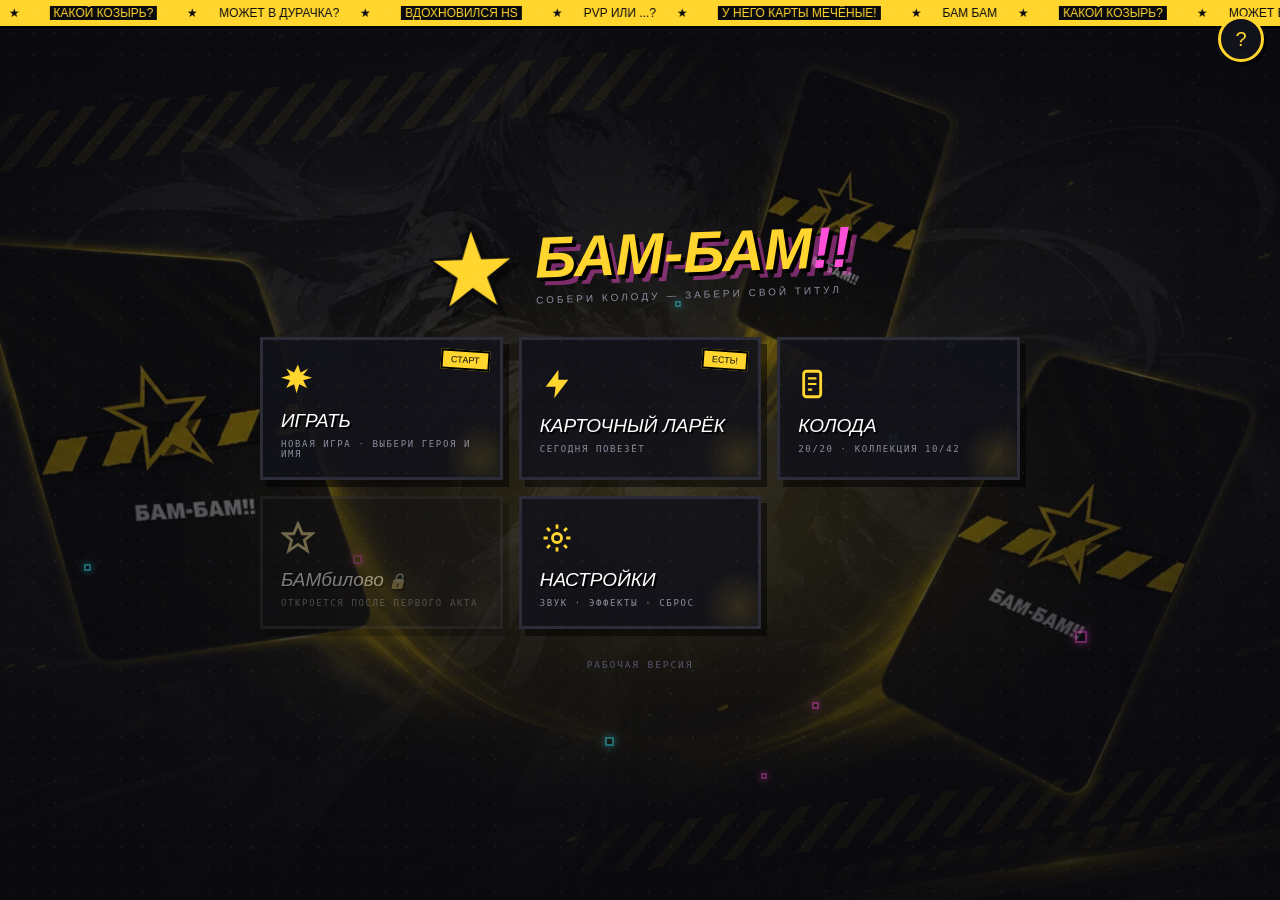
==== index.html @ 07dfda3d "Экран колоды на телефоне: боковая панель свёрнута в нижнюю полосу Замерено на 375px ДО правки (откат" ====
<!DOCTYPE html>
<html lang="ru">
<head>
<meta charset="utf-8"/>
<meta name="viewport" content="width=device-width,initial-scale=1,user-scalable=no,viewport-fit=cover"/>
<meta name="color-scheme" content="dark"/>
<title>БАМ-БАМ: КАСКАД — карточные бои</title>
<!-- Telegram Mini App SDK. Единственная внешняя зависимость и она
     необязательная: если скрипт не загрузился (обычный браузер, offline,
     открытие файла напрямую), игра работает как обычная веб-страница —
     вся интеграция идёт через PF, который в этом случае no-op.
     async обязателен: синхронный тег держит парсер, и на сети, где
     telegram.org недоступен, игрок смотрит в белый экран до таймаута.
     Цена — SDK может приехать позже старта игры, поэтому PF разрешает
     объект Telegram лениво, а onload добирает телеграмную инициализацию. -->
<script async id="tgsdk" src="https://telegram.org/js/telegram-web-app.js"
        onload="window.__tgReady&&window.__tgReady()"></script>
<!-- МЕТКА СБОРКИ ?v=N на КАЖДОМ своём файле. Поднимать при каждой заливке.

     Зачем. GitHub Pages отдаёт файлы с Cache-Control: max-age=600, а сборки у
     нас нет — имена файлов постоянные. Значит вернувшийся в эти десять минут
     игрок получает НОВЫЙ index.html и СТАРЫЕ скрипты из кеша, и это не
     «немного устаревший вид», а поломка: на заливке карты города старый
     08-collection.js и новый 13-map.js оба объявляли const ACT_STORY, и весь
     модуль карты падал с SyntaxError, не начав выполняться. Экран рейдов у
     такого игрока просто не открывался бы.
     В webview Telegram кеш ещё упрямее, чем в браузере, — там это тем более
     обязательно.

     Стили разрезаны по темам. ПОРЯДОК ССЫЛОК ЗНАЧИМ: правила одной силы
     разрешаются по нему. Адаптив идёт последним, чтобы выигрывать всегда. -->
<link rel="stylesheet" href="css/01-base.css?v=81">
  <link rel="stylesheet" href="css/02-menu.css?v=81">
  <link rel="stylesheet" href="css/03-gacha.css?v=81">
  <link rel="stylesheet" href="css/04-cards.css?v=81">
  <link rel="stylesheet" href="css/05-deck.css?v=81">
  <link rel="stylesheet" href="css/06-battle.css?v=81">
  <link rel="stylesheet" href="css/07-story.css?v=81">
  <link rel="stylesheet" href="css/08-overlays.css?v=81">
  <link rel="stylesheet" href="css/09-chat.css?v=81">
  <link rel="stylesheet" href="css/10-settings.css?v=81">
  <link rel="stylesheet" href="css/11-map.css?v=81">
  <link rel="stylesheet" href="css/12-responsive.css?v=81">
</head>
<body>


<canvas id="fx"></canvas>
<div id="toasts"></div>
<button class="infoF" data-info="battle" aria-label="Справка">?</button>

<!-- ===== МЕНЮ ===== -->
<div id="boot">
  <span class="bootStar"><svg viewBox="0 0 100 100"><path d="M50 5 L61 38 L95 38 L67 59 L78 92 L50 71 L22 92 L33 59 L5 38 L39 38 Z"/></svg></span>
  <div class="bootT">БАМ-БАМ<span style="color:var(--mag)">!!</span></div>
  <div class="bootBar"><i></i></div>
  <div class="bootS">каскад · загрузка</div>
</div>

<div class="screen" id="scr-story">
  <div class="vnWrap">
    <div class="vnArt"><img id="vnImg" src="" alt="" draggable="false"><div class="vnStub" id="vnStub" hidden></div><div class="vnOver" id="vnOver" hidden></div><div class="vnBoard" id="vnBoard" hidden></div></div>
    <div class="vnBox">
      <div class="vnLines" id="vnLines"></div>
      <div class="vnFoot">
        <button class="vnSkip" id="vnSkip">пропустить сцену</button>
        <span class="vnProg" id="vnProg"></span>
        <span class="vnNext">далее ▸</span>
      </div>
    </div>
  </div>
</div>

<div class="screen" id="scr-hero">
  <div class="menuBg"><div class="mbArt"></div><div class="mbScrim"></div></div>
  <div class="hWrap">
    <div class="hTitle">КТО ТЫ?</div>
    <div class="hStory">
      Город играет в карты. Тут не платят деньгами — тут платят <b>искрами</b>, а
      искры выбивают победами. Ты приехал с колодой из двадцати штук и без плана.
      <b>Плана всё ещё нет</b>, но колода при тебе.
    </div>
    <div class="hPick" id="hPick"></div>
    <div class="hRow">
      <input class="hInput" id="hName" maxlength="14" placeholder="как тебя звать?"
             autocomplete="off" spellcheck="false">
      <button class="btn pri hGo" id="hGo" disabled>НА ТУРНИР ►</button>
    </div>
    <div class="hRow" style="justify-content:center">
      <div class="hHint" id="hHint">выбери героя и впиши имя</div>
      <button class="btn" data-go="menu" style="font-size:10px;padding:7px 12px">◄ ПОЗЖЕ</button>
    </div>
  </div>
</div>

<div class="screen on" id="scr-menu">
  <div class="menuBg">
    <div class="mbArt"></div>
    <div class="mbGlow"></div>
    <div class="mbScrim"></div>
    <div class="mbWord">БАМ!!</div>
    <div class="mbStripes"><i></i><i></i></div>
    <div class="mbSilO l" id="mbSilL"><div class="mbSil"></div></div>
    <div class="mbSilO r" id="mbSilR"><div class="mbSil"></div></div>
    <div id="mbCry"></div>
    <div id="mHero"></div>
  </div>
  <div class="mWrap">
    <div class="mLogo">
      <span class="mStar"><svg viewBox="0 0 100 100"><path d="M50 5 L61 38 L95 38 L67 59 L78 92 L50 71 L22 92 L33 59 L5 38 L39 38 Z" fill="#ffd52e" stroke="#0a0a0e" stroke-width="5" paint-order="stroke"/></svg></span>
      <div>
        <div class="mTitle">БАМ-БАМ<em>!!</em></div>
        <div class="mSub">собери колоду — забери свой титул</div>
      </div>
    </div>
    <div class="mGrid" id="mTiles"></div>
    <div class="mFoot">рабочая версия</div>
  </div>
  <div class="hz rev"></div>
</div>

<!-- ===== ГАЧА ===== -->
<div class="screen" id="scr-gacha">
  <div class="topbar">
    <button class="btn tbBack" data-go="menu">◄ МЕНЮ</button>
    <div><div class="tbTitle">КАРТОЧНЫЙ ЛАРЁК</div><div class="tbSub" id="tbPack">пак: 5 карт</div></div>
    <div class="tbSpace"></div>
    <button class="btn iconbtn" data-info="gacha" aria-label="Справка">?</button>
    <div class="chipTok"><svg width="15" height="15" viewBox="0 0 24 24"><path d="M13 2 L4 14 H11 L10 22 L20 9 H13 Z" fill="currentColor"/></svg>
      <span><small>искры</small><b id="gTok">0</b></span></div>
  </div>
  <div class="gBody" id="gBody"></div>
</div>

<!-- ===== КОЛОДА ===== -->
<div class="screen" id="scr-deck">
  <div class="topbar">
    <button class="btn tbBack" data-go="menu">◄ МЕНЮ</button>
    <div><div class="tbTitle">КОЛОДА</div><div class="tbSub" id="dSub">ровно 20 карт для боя</div></div>
    <div class="tbSpace"></div>
    <button class="btn iconbtn" data-info="deck" aria-label="Справка">?</button>
  </div>
  <div class="dBody">
    <div class="dColl">
      <div class="dFilters" id="dFilters"></div>
      <div class="dDust" id="dDust"></div>
      <div class="dGrid" id="dGrid"></div>
    </div>
    <div class="dSide">
      <div class="dSideH">ТВОЙ НАБОР</div>
      <div class="dSideS" id="dSideS">0 / 20</div>
      <div class="dDeck" id="dDeck"></div>
      <div class="dSideB">
        <!-- Кнопка нужна ТОЛЬКО на телефоне: там боковая панель свёрнута в
             нижнюю полосу, и список набранного открывается по ней. На широком
             экране список и так виден, поэтому кнопка спрятана стилем. -->
        <button class="btn dСписок" id="dСписок" aria-expanded="false">НАБОР ▲</button>
        <div class="dCount" id="dCount">0 / 20</div>
        <button class="btn pri" id="dAuto">АВТО-НАБОР</button>
        <button class="btn" id="dToBattle">В БОЙ ►</button>
      </div>
    </div>
  </div>
</div>

<!-- ===== ФИНАЛ ДОСТУПНОГО СОДЕРЖИМОГО =====
     Наполнение — renderEnd() в js/13-map.js: там же живёт ФИНАЛ и подсчёт
     пройденного, и разносить один вопрос по двум файлам незачем. -->
<div class="screen" id="scr-end">
  <div class="endWrap">
    <div class="endBox">
      <div class="endOver" id="endOver"></div>
      <div class="endT">ПРОДОЛЖЕНИЕ<br>СЛЕДУЕТ<span class="endDots">...</span></div>
      <div class="endS">Туман над остальным городом не декорация — но туда тебе ещё рано.</div>
      <div class="endActs" id="endActs"></div>
      <button class="btn pri endGo" data-go="menu">◄ В МЕНЮ</button>
    </div>
  </div>
</div>

<!-- ===== КАРТА ГОРОДА (рейды) =====
     Акт — это район города, а не строка списка. Слои идут снизу вверх: город,
     дороги, районы, трасса открытия, туман, задник, табло. Порядок задан
     z-index в css/11-map.css, а не порядком тегов, — кроме тумана, который
     обязан лежать ПОВЕРХ дорог, чтобы дорога в нём растворялась.
     Всё наполнение рисует js/13-map.js. -->
<div class="screen" id="scr-stages">
  <div class="topbar">
    <button class="btn tbBack" data-go="menu">◄ МЕНЮ</button>
    <!-- Без подзаголовка. Счётчик «акт 1 из 6 · зачищено 5/10» стоял тут и
         обещал шесть актов, которых в выпуске нет, а сколько зачищено — и так
         написано в табло района, у которого спросили. -->
    <div><div class="tbTitle">КАРТА</div></div>
    <div class="tbSpace"></div>
    <button class="btn iconbtn" data-info="raid" aria-label="Справка">?</button>
  </div>
  <div class="stBody mapScene" id="mapScene">
    <!-- Прокручивается ТОЛЬКО город (на телефоне карта выше экрана). Табло и
         задник — сёстры прокрутки, а не её содержимое: внутри неё они уезжали
         вместе с городом, и на прокрученной вниз карте табло вылезало выше
         видимой области. -->
    <div class="mapScroll" id="mapScroll">
      <div class="mapCity" id="mapCity">
        <div class="mapGrid a"></div>
        <div class="mapGrid b"></div>
        <div class="mapBlocks"></div>
        <div class="mapVign"></div>
        <svg class="mapRoads" id="mapRoads"></svg>
        <svg class="mapTrace" id="mapTrace"></svg>
        <svg class="mapFog" id="mapFog"></svg>
        <svg class="mapFog" id="mapFog2"></svg>
      </div>
    </div>
    <div class="mapBack" id="mapBack"></div>
    <div class="mapPanel" id="mapPanel">
      <div class="mpHead">
        <div class="mpAct" id="mpAct">АКТ 1</div>
        <div class="mpTitle" id="mpTitle">—</div>
        <div class="mpCount" id="mpCount"></div>
        <button class="mpClose" id="mpClose" aria-label="Закрыть">✕</button>
        <div id="mpStoryBox"></div>
      </div>
      <!-- Подсказка стоит МЕЖДУ шапкой и списком, отдельной строкой панели, а
           не внутри шапки. Причина в том, что кнопки повтора катсцен живут в
           своей прокрутке (#mpStoryBox, max-height:30vh): к пятой сцене список
           перестаёт помещаться и сминается. Подсказка внутри него уезжала бы
           под сгиб вместе со сценами — то есть исчезала бы ровно у того, кто
           дальше всех прошёл. Отдельной строкой она видна всегда и ничего не
           закрывает: сцены выше, бои ниже. -->
      <div id="mpNudge"></div>
      <div class="mpList" id="mpList"></div>
    </div>
  </div>
</div>

<!-- ===== БОЙ ===== -->
<div class="screen" id="scr-battle">
  <div class="bWrap" id="bWrap">
    <div class="bTop" id="bTop" title="Перетащи юнита сюда — удар в героя">
      <div class="hero">
        <div class="heroIc" id="eIc"></div>
        <div class="eStats">
          <div class="heroName" id="eName">—</div>
          <div class="statHp"><svg width="18" height="18" viewBox="0 0 24 24"><path d="M12 21 C7 16.5 3 13 3 8.8 C3 6 5.2 4 7.7 4 C9.4 4 11 5 12 6.6 C13 5 14.6 4 16.3 4 C18.8 4 21 6 21 8.8 C21 13 17 16.5 12 21 Z" fill="currentColor"/></svg><span id="eHp">30</span><small>ЗДОРОВЬЕ</small></div>
          <div class="statMana" id="eManaBox"><svg width="12" height="12" viewBox="0 0 24 24"><path d="M13 2 L4 14 H11 L10 22 L20 9 H13 Z" fill="currentColor"/></svg><b id="eManaT">0/0</b><small>МАНА</small></div>
          <div class="manaRow" id="eMana"></div>
          <div class="elCh" id="eChain" hidden></div>
        </div>
      </div>
      <div class="piles">
        <div class="pile"><b id="eBoardN">0/5</b>юниты</div>
        <div class="pile"><b id="eDeckN">0</b>колода</div>
        <div class="pile"><b id="eHandN">0</b>рука</div>
      </div>
    </div>
    <div class="bHint" id="bHint"></div>
    <div class="bField" id="bField">
      <div class="bBg" id="bBg"></div>
      <div class="bStripes"><i></i><i></i></div>
      <div class="bSilO p"><div class="bSil" id="silP"></div></div>
      <div class="bSilO e" id="silEO"><div class="bSil" id="silE"></div></div>
      <div class="speedFlash" id="spFlash"></div>
      <div id="bCry"></div>
      <div class="eHand" id="eHand" aria-hidden="true"></div>
      <div class="bRow" id="rowE"></div>
      <div class="bMid"></div>
      <div class="bRow" id="rowP"></div>
      <div class="bFeed" id="bFeed"></div>
    </div>
    <div class="bBottom">
      <div class="hero">
        <div class="heroIc me"><svg viewBox="0 0 24 24"><path d="M12 2 L20 6 V12 C20 17 16.5 20.6 12 22 C7.5 20.6 4 17 4 12 V6 Z" fill="currentColor"/></svg></div>
        <div class="pStats" id="pStats">
          <div class="heroName" id="pName">ТЫ</div>
          <div class="statHp"><svg width="18" height="18" viewBox="0 0 24 24"><path d="M12 21 C7 16.5 3 13 3 8.8 C3 6 5.2 4 7.7 4 C9.4 4 11 5 12 6.6 C13 5 14.6 4 16.3 4 C18.8 4 21 6 21 8.8 C21 13 17 16.5 12 21 Z" fill="currentColor"/></svg><span id="pHp">30</span><small>ЗДОРОВЬЕ</small></div>
          <div class="statMana" id="pManaBox"><svg width="12" height="12" viewBox="0 0 24 24"><path d="M13 2 L4 14 H11 L10 22 L20 9 H13 Z" fill="currentColor"/></svg><b id="pManaT">0/0</b><small>МАНА</small></div>
          <div class="manaRow" id="pMana"></div>
          <div class="pBoardC" id="pBoardN">ПОЛЕ <b>0/5</b></div>
          <div class="elCh" id="pChain" hidden></div>
        </div>
        <div class="pBtns">
          <button class="btn iconbtn" data-info="battle" aria-label="Правила боя">?</button>
          <button class="btn iconbtn" id="bLogBtn" aria-label="Журнал боя" title="Журнал боя"><svg width="15" height="13" viewBox="0 0 16 14" aria-hidden="true"><path d="M1 2h14M1 7h14M1 12h9" stroke="currentColor" stroke-width="2.2" stroke-linecap="round" fill="none"/></svg></button>
          <button class="btn iconbtn bGiveUp" id="bGiveUp" aria-label="Сдаться и выйти из боя" title="Сдаться">⚑</button>
        </div>
      </div>
      <div class="bHand" id="bHand"></div>
      <button class="btn pri big bEnd" id="bEnd">КОНЕЦ<br>ХОДА</button>
    </div>
  </div>
</div>

<!-- ===== НАСТРОЙКИ ===== -->
<div class="chWrap" id="chWrap" hidden>
  <img class="chHero l" id="chHeroL" alt="">
  <img class="chHero r" id="chHeroR" alt="">
  <div class="chFrame" id="chFrame">
    <div class="chHead">
      <button class="chBack" id="chBack" aria-label="Закрыть">←</button>
      <span class="chAva"><svg viewBox="0 0 100 100"><path d="M50 8 L60 37 L91 38 L66 57 L75 88 L50 69 L25 88 L34 57 L9 38 L40 37 Z"/></svg></span>
      <div class="chWho"><div class="chT">БАМ-ЧАТ</div><div class="chS" id="chWho"></div></div>
      <button class="chDots" aria-hidden="true">⋮</button>
    </div>
    <div class="chBody" id="chBody"></div>
    <div class="chBar">
      <span class="chClip" aria-hidden="true">📎</span>
      <div class="chField" id="chField"></div>
      <button class="chSend" id="chSend" aria-label="Отправить">➤</button>
    </div>
  </div>
</div>

<div class="screen" id="scr-settings">
  <div class="topbar">
    <button class="btn tbBack" data-go="menu">◄ МЕНЮ</button>
    <div><div class="tbTitle">НАСТРОЙКИ</div><div class="tbSub">звук · эффекты · сброс</div></div>
    <div class="tbSpace"></div>
    <button class="btn iconbtn" data-info="odds" aria-label="Справка">?</button>
  </div>
  <div class="setBody"><div class="setWrap" id="setWrap"></div></div>
</div>

<!-- Скрипт разрезан по темам. ПОРЯДОК ЗНАЧИМ: обычные скрипты выполняются
     подряд и вместе дают ровно тот порядок, что был в одном файле.
     Запуск идёт последним. -->
<script src="js/01-core.js?v=81"></script>
<script src="js/02-data.js?v=81"></script>
<script src="js/03-fx.js?v=81"></script>
<script src="js/04-state.js?v=81"></script>
<script src="js/05-story.js?v=81"></script>
<script src="js/06-menu.js?v=81"></script>
<script src="js/07-cards.js?v=81"></script>
<script src="js/08-collection.js?v=81"></script>
<script src="js/09-chat.js?v=81"></script>
<script src="js/10-rules.js?v=81"></script>
<script src="js/11-battle.js?v=81"></script>
<script src="js/12-training.js?v=81"></script>
<script src="js/13-map.js?v=81"></script>
<script src="js/14-ui.js?v=81"></script>
<script src="js/15-boot.js?v=81"></script>
</body>
</html>
---- css/01-base.css ----
/* ПОРЯДОК СЛОЁВ — единственное место, где он задан.
   Раньше его задавал порядок <link>, то есть он не был записан нигде и
   держался на том, что файлы случайно стоят правильно. Теперь: правило из
   слоя правее ВСЕГДА выигрывает у правила из слоя левее, независимо от
   специфичности. Отсюда два следствия, ради которых это и делается:
     - адаптив (resp) выигрывает всегда, даже у самого длинного селектора;
     - чтобы перебить чужое правило, больше не нужно наращивать селектор.
   Новый файл - дописать сюда, осознанно выбрав место. */
@layer base, menu, gacha, cards, deck, battle, story, overlays, chat, settings, map, responsive;



/* 01-base.css — переменные, сброс, типографика, кнопки, полосы — общее для всех экранов

   Часть общих стилей, разрезанных из одного блока. ПОРЯДОК ПОДКЛЮЧЕНИЯ В
   index.html ЗНАЧИМ: правила одной силы разрешаются по нему, и файлы стоят
   там в том же порядке, в каком лежали строки исходника. Не меняй порядок
   ссылок, не убедившись снимком (tools/_snap.js).

   Правило для новых стилей: клади их РЯДОМ с тем, что они красят, в этот же
   файл. Именно нарушение этого дало вылезшее за панель поле промокода —
   правило лежало за 400 строк от .setRow и проигрывало ему по порядку. */

@layer base {
/* Стили игры. Вынесены из index.html одним куском, БЕЗ единой
   перестановки правил — порядок каскада сохранён дословно.
   Дальше этот файл разбирается по темам, см. css/. */
/* Пути в url() считаются ОТ ЭТОГО ФАЙЛА, а не от страницы: после
   выноса стилей из index.html они стали ../art/. Это первое, что
   ломается при переносе CSS в отдельный файл, и ломается молча. */
:root{
  --bg:#0a0a0f; --panel:#101017; --ink:#f2f2f6; --dim:#8d8da0; --line:#262633;
  --yel:#ffd52e; --mag:#ff4fd8; --cyn:#35f0ff; --red:#ff3355; --grn:#3dff8a;
  --disp:'Arial Black',Impact,'Segoe UI',sans-serif;
  --mono:ui-monospace,'Cascadia Mono',Consolas,Menlo,monospace;
  /* Реальная высота вьюпорта. В webview Telegram 100vh врёт (шапка/клавиатура),
     поэтому PF.syncHeight() держит здесь фактическое значение. Фолбэк на 100vh
     нужен на случай, если JS ещё не выполнился. */
  --app-h:100vh;
}
*{margin:0;padding:0;box-sizing:border-box;-webkit-tap-highlight-color:transparent}
html,body{height:var(--app-h)}
body{background:var(--bg);color:var(--ink);font-family:'Segoe UI',Helvetica,Arial,sans-serif;
  overflow:hidden;user-select:none;-webkit-user-select:none;
  background-image:radial-gradient(ellipse 90% 50% at 50% -10%,rgba(255,213,46,.07),transparent 70%)}
body::before{content:'';position:fixed;inset:0;pointer-events:none;z-index:95;
  background-image:radial-gradient(rgba(255,255,255,.045) 1px,transparent 1.5px);background-size:22px 22px}
::selection{background:var(--yel);color:#000}
#fx{position:fixed;inset:0;z-index:80;pointer-events:none}

/* ====== общие ====== */
.screen{position:fixed;inset:0;display:none;flex-direction:column;z-index:2}
.screen.on{display:flex;animation:scrIn .3s cubic-bezier(.2,1,.3,1)}
@keyframes scrIn{from{opacity:0;transform:scale(1.015)}}
.btn{font-family:var(--disp);font-size:12px;letter-spacing:.04em;text-transform:uppercase;
  background:#14141c;border:2px solid #2c2c38;color:#eee;padding:11px 16px;cursor:pointer;
  box-shadow:4px 4px 0 rgba(0,0,0,.6);transition:.12s;display:inline-flex;align-items:center;gap:9px}
/* Кнопка-значок: только символ внутри, поэтому его надо центрировать явно.
   .btn — inline-flex с align-items:center, но БЕЗ justify-content, то есть
   содержимое прижато к левому краю; при padding:0 и заданной ширине значок
   уезжал в левый край квадрата. letter-spacing тоже обнуляем: он добавляет
   пустоту ПОСЛЕ символа, и даже отцентрованный тот смещался бы влево на
   половину этого зазора. line-height:1 убирает перекос по вертикали. */
.iconbtn{justify-content:center;text-align:center;letter-spacing:0;gap:0;line-height:1}
/* ТОЧКА «ЕСТЬ НЕПРОЧИТАННОЕ» на кнопке справки. Висит сразу на всех шести
   кнопках «?» — они на разных экранах, и игрок не должен искать, где именно
   смотреть.
   `position` ставим только тем кнопкам, у которых его нет: у .infoF в меню он
   уже fixed, и перебить его на relative значило бы уронить кнопку из угла
   экрана в поток. Оба варианта — и fixed, и relative — одинаково годятся как
   опора для точки. */
[data-info].новое:not(.infoF){position:relative}
[data-info].новое::after{content:'';position:absolute;top:-4px;right:-4px;
  width:11px;height:11px;border-radius:50%;background:var(--mag);
  border:2px solid #0a0a0f;box-shadow:0 0 9px var(--mag);
  animation:новоеПульс 1.6s ease-in-out infinite}
@keyframes новоеПульс{50%{transform:scale(1.3)}}
@media (prefers-reduced-motion:reduce){[data-info].новое::after{animation:none}}
.btn:hover{border-color:var(--yel);color:var(--yel);transform:translate(-2px,-2px);box-shadow:6px 6px 0 rgba(0,0,0,.6)}
.btn:active{transform:translate(2px,2px);box-shadow:0 0 0}
.btn:disabled{opacity:.35;cursor:not-allowed;transform:none}
.btn.pri{background:var(--yel);border-color:var(--yel);color:#0a0a0e;
  box-shadow:4px 4px 0 rgba(255,213,46,.22),0 10px 26px rgba(255,213,46,.14)}
.btn.pri:hover{background:#ffe063;color:#0a0a0e}
.btn.danger{border-color:var(--red);color:var(--red)}
.btn.big{font-size:15px;padding:15px 22px}
.hz{height:9px;background:repeating-linear-gradient(-45deg,var(--yel) 0 12px,#0a0a0e 12px 24px);
  animation:hzCrawl 1.4s linear infinite;opacity:.85;flex:none;
  /* Позиционирование только ради слоя: .menuBg — absolute, и без этого он
     накрывает ленты, потому что позиционированное рисуется поверх обычного
     потока. С появлением непрозрачной фоновой картинки ленты просто пропали. */
  position:relative;z-index:2}
.hz.rev{animation-direction:reverse}
@keyframes hzCrawl{to{background-position:33.94px 0}}
/* Жёлтая бегущая лента. Лежит в body, а экраны — position:fixed;inset:0;z-index:2,
   поэтому раньше она просто просвечивала сквозь прозрачный экран меню. С
   непрозрачной фоновой картинкой просвечивать стало нечему, и лента пропала —
   поэтому теперь она явно над экранами.
   Только в меню: на остальных экранах фиксированная полоса сверху накрыла бы
   topbar с кнопкой «МЕНЮ». */
.ticker{position:fixed;top:0;left:0;right:0;z-index:3;display:none;
  padding-top:env(safe-area-inset-top,0px);
  background:var(--yel);color:#0a0a0e;overflow:hidden;border-bottom:3px solid #000;flex:none}
.menuOn .ticker{display:block}
.tkIn{display:flex;align-items:center;width:max-content;padding:6px 0;font-family:var(--disp);font-size:12px;white-space:nowrap;will-change:transform}
.tkIn>span{padding:0 4px}
.tkHi{background:#0a0a0e;color:var(--yel);padding:2px 12px;margin:0 13px}
.tkSep{margin:0 13px}
.bang{position:fixed;left:50%;top:42%;z-index:90;pointer-events:none;
  font-family:var(--disp);font-style:italic;font-size:clamp(40px,8vw,84px);color:var(--yel);
  text-shadow:4px 4px 0 #000,8px 8px 0 rgba(255,79,216,.5);
  animation:bangA .9s cubic-bezier(.2,1.4,.3,1) forwards}
@keyframes bangA{0%{transform:translate(-50%,-50%) rotate(-14deg) scale(.2);opacity:0}
  25%{opacity:1}75%{transform:translate(-50%,-50%) rotate(-5deg) scale(1.03);opacity:1}
  100%{transform:translate(-50%,-50%) rotate(-5deg) scale(1.14);opacity:0}}
/* Плашки-сообщения СВЕРХУ, а не снизу. Внизу они накрывали кнопки: на экране
   вскрытия пака «ЕЩЁ ПАК» и «ЗАБРАТЬ» стоят у нижнего края, и сообщение
   «этих карт много — распыли» ложилось прямо на них. На телефоне это не
   «немного мешает», а нечем нажать.
   Сверху свободно на всех экранах: бегущая строка живёт только в меню, а
   плашка выше неё по слою. Отступ считается от безопасной зоны — под вырезом
   айфона иначе половина уезжает под чёлку.
   По центру, а не в угол: сверху справа в бою стоит счёт, и плашка садилась
   бы на него. */
/* Столбик держит КОНТЕЙНЕР, а сами плашки — обычные блоки. Раньше каждая
   плашка была position:fixed, а #toasts стоял пустым div без единого правила:
   две подряд ложились одна на другую и читалась только верхняя. */
#toasts{position:fixed;left:50%;transform:translateX(-50%);
  top:calc(env(safe-area-inset-top,0px) + 12px);
  z-index:130;display:flex;flex-direction:column;align-items:center;gap:8px;
  max-width:min(420px,92vw);pointer-events:none}
.toast{background:#14141c;border:2px solid #262633;
  border-left:5px solid var(--yel);padding:11px 14px;font-size:12.5px;box-shadow:5px 6px 0 rgba(0,0,0,.4);
  animation:tIn .28s cubic-bezier(.2,1.2,.3,1)}
.toast.out{animation:tOut .28s forwards}
/* Выезжает сверху вниз. Центрирование держит контейнер, поэтому здесь только
   вертикаль. */
@keyframes tIn{from{transform:translateY(-26px);opacity:0}}
@keyframes tOut{to{transform:translateY(-26px);opacity:0}}
.crystal{position:absolute;border:2px solid currentColor;opacity:.4;pointer-events:none;
  animation:cryFloat 6s ease-in-out infinite alternate;box-shadow:0 0 9px currentColor}
@keyframes cryFloat{from{transform:translateY(0) rotate(45deg)}
  to{transform:translateY(-24px) rotate(225deg)}}
}
---- css/02-menu.css ----
/* 02-menu.css — главное меню, плитки, верхний бар

   Часть общих стилей, разрезанных из одного блока. ПОРЯДОК ПОДКЛЮЧЕНИЯ В
   index.html ЗНАЧИМ: правила одной силы разрешаются по нему, и файлы стоят
   там в том же порядке, в каком лежали строки исходника. Не меняй порядок
   ссылок, не убедившись снимком (tools/_snap.js).

   Правило для новых стилей: клади их РЯДОМ с тем, что они красят, в этот же
   файл. Именно нарушение этого дало вылезшее за панель поле промокода —
   правило лежало за 400 строк от .setRow и проигрывало ему по порядку. */

@layer menu {
/* ====== меню ====== */
#scr-menu{align-items:center;justify-content:center;gap:0}
.menuBg{position:absolute;inset:0;overflow:hidden;z-index:0;pointer-events:none}
.mbWord{position:absolute;right:-3%;bottom:-7%;font-family:var(--disp);font-style:italic;
  font-size:min(27vw,360px);line-height:1;color:transparent;-webkit-text-stroke:2px rgba(255,213,46,.065);
  transform:rotate(-4deg);white-space:nowrap}
.mbStripes{position:absolute;inset:0}
/* Ленты заданы шириной 64%, поэтому их дальний конец приходится на середину
   экрана и раньше обрывался прямым срезом — на широком мониторе это читалось
   как недорисованный элемент. Маска растворяет ОБА конца: у каждой ленты один
   конец уходит за край экрана (там затухание не видно), а второй — тот самый
   обрыв. Симметричная маска закрывает оба случая и не зависит от того, какой
   конец окажется на виду при другой ширине окна. */
.mbStripes i{position:absolute;background:repeating-linear-gradient(-45deg,rgba(255,213,46,.05) 0 10px,transparent 10px 26px);
  animation:stripeCrawl 7s linear infinite;
  -webkit-mask-image:linear-gradient(90deg,transparent 0,#000 16%,#000 84%,transparent 100%);
  mask-image:linear-gradient(90deg,transparent 0,#000 16%,#000 84%,transparent 100%)}
.mbStripes i:first-child{top:9%;left:-6%;width:64%;height:56px;transform:rotate(-6deg)}
.mbStripes i:last-child{bottom:7%;right:-6%;width:64%;height:46px;transform:rotate(-6deg);animation-direction:reverse;opacity:.7}
@keyframes stripeCrawl{to{background-position:36.8px 0}}
/* Фоновая иллюстрация меню. cover, а не contain: исходник 16:9, а основная
   платформа — телефон в портрете, где 16:9 «вписанный» превратился бы в
   узкую полоску посреди пустоты. Центр композиции (силуэт и свечение)
   при обрезке по бокам сохраняется. */
.mbArt{position:absolute;inset:0;background:url(../art/menu-bg.webp) center/cover no-repeat;
  pointer-events:none;
  transform:translate(calc(var(--mx,0)*-10px),calc(var(--my,0)*-6px)) scale(1.06);
  transition:transform .35s ease-out}
/* Затемнение под интерфейсом: без него жёлтый заголовок и плитки тонут в
   свечении карт на самой картинке. */
.mbScrim{position:absolute;inset:0;pointer-events:none;
  background:radial-gradient(ellipse 70% 55% at 50% 52%,rgba(10,10,15,.30) 0,rgba(10,10,15,.72) 100%),
             linear-gradient(180deg,rgba(10,10,15,.62) 0,rgba(10,10,15,.18) 34%,rgba(10,10,15,.66) 100%)}
/* Живое свечение за картами. Центр и разброс вымерены по самой картинке
   (50.4% / 59.3%), поэтому пульсация ложится ровно на нарисованную дугу, а
   не светит куда-то мимо. screen — чтобы добавлять свет, а не красить. */
.mbGlow{position:absolute;left:50.4%;top:59.3%;width:76%;height:64%;
  transform:translate(-50%,-50%);pointer-events:none;mix-blend-mode:screen;
  background:radial-gradient(ellipse at center,rgba(255,213,46,.34) 0,rgba(255,190,20,.14) 38%,transparent 70%);
  animation:mbGlowPulse 5.5s ease-in-out infinite}
@keyframes mbGlowPulse{
  0%,100%{opacity:.55;transform:translate(-50%,-50%) scale(.94)}
  50%{opacity:1;transform:translate(-50%,-50%) scale(1.1)}}
@media (prefers-reduced-motion:reduce){.mbGlow{animation:none;opacity:.75}}
/* Иллюстрация уже несёт свой силуэт и крупную надпись — наши перестают
   помогать и начинают спорить с ней. Правила оставлены: вернуть можно
   удалением одной строки. */
.menuOn .mbSilO,.menuOn .mbWord{display:none}
/* Экран загрузки. Появился не для красоты: раньше грузить было нечего, а
   теперь фон меню — это отдельный файл, и без заставки первый кадр меню
   успевал моргнуть голым. Заставка снимается по декодированию картинки, но
   ЖЁСТКО не позже BOOT_MAX — иначе сеть, которая не отдаёт файл, оставила
   бы игрока перед вечной заставкой вместо играбельной игры. */
#boot{position:fixed;inset:0;z-index:120;display:flex;flex-direction:column;
  align-items:center;justify-content:center;gap:20px;background:var(--bg);
  transition:opacity .45s ease}
#boot.out{opacity:0;pointer-events:none}
#boot .bootStar{width:96px;animation:bootSpin 2.6s ease-in-out infinite}
#boot .bootStar svg{width:100%;fill:var(--yel);stroke:#0a0a0e;stroke-width:5;paint-order:stroke;
  filter:drop-shadow(0 0 26px rgba(255,213,46,.45))}
@keyframes bootSpin{0%,100%{transform:rotate(-6deg) scale(.96)}50%{transform:rotate(6deg) scale(1.06)}}
#boot .bootT{font-family:var(--disp);font-style:italic;font-size:clamp(26px,6vw,40px);
  color:var(--yel);text-shadow:3px 3px 0 #000}
#boot .bootS{font-family:var(--mono);font-size:9.5px;letter-spacing:.24em;
  text-transform:uppercase;color:var(--dim)}
#boot .bootBar{width:min(220px,54vw);height:5px;background:#1a1a24;border:2px solid #000;overflow:hidden}
#boot .bootBar i{display:block;height:100%;width:40%;background:var(--yel);
  animation:bootRun 1.1s ease-in-out infinite}
@keyframes bootRun{0%{transform:translateX(-110%)}100%{transform:translateX(320%)}}
.mbSilO{position:absolute;bottom:0;pointer-events:none;transition:transform .35s ease-out}
.mbSilO.l{left:1%;height:min(64vh,540px);transform:translate(calc(var(--mx,0)*-12px),calc(var(--my,0)*-7px))}
.mbSilO.r{right:2%;height:min(72vh,600px);transform:translate(calc(var(--mx,0)*14px),calc(var(--my,0)*8px))}
.mbSil{height:100%;color:#16161f;opacity:.55;filter:drop-shadow(0 0 24px rgba(255,213,46,.10));
  animation:silBreathe 6s ease-in-out infinite}
.mbSil svg{height:100%;width:auto;display:block}
@keyframes silBreathe{50%{transform:translateY(-8px)}}
#mbCry{position:absolute;inset:0}
.mWrap{flex:1;display:flex;flex-direction:column;align-items:center;justify-content:center;gap:30px;padding:20px;width:100%;max-width:900px;position:relative;z-index:1}
.mLogo{display:flex;align-items:center;gap:20px;transform:rotate(-2deg);position:relative}
.mStar{width:86px;height:86px;animation:mStarBob 3s ease-in-out infinite}
@keyframes mStarBob{0%,100%{transform:rotate(-9deg) translateY(0)}50%{transform:rotate(-6deg) translateY(-8px)}}
.mStar svg{width:100%;height:100%;filter:drop-shadow(5px 7px 0 rgba(0,0,0,.5))}
.mTitle{font-family:var(--disp);font-style:italic;font-weight:900;font-size:clamp(34px,7vw,58px);color:var(--yel);
  text-shadow:4px 4px 0 #000,8px 8px 0 rgba(255,79,216,.45);line-height:.95}
.mTitle em{color:var(--mag)}
.mSub{font-size:10px;letter-spacing:.3em;text-transform:uppercase;color:var(--dim);margin-top:10px}
.mGrid{display:grid;grid-template-columns:repeat(auto-fit,minmax(180px,1fr));gap:16px;width:100%;max-width:760px}
.mTile{position:relative;border:3px solid #2c2c38;background:rgba(18,18,26,.88);padding:22px 18px 18px;cursor:pointer;
  text-align:left;color:var(--ink);font-family:'Segoe UI',sans-serif;overflow:hidden;transition:.15s;
  box-shadow:6px 7px 0 rgba(0,0,0,.5);animation:tileIn .55s cubic-bezier(.2,1.2,.3,1) backwards}
.mTile:nth-child(1){animation-delay:.04s}.mTile:nth-child(2){animation-delay:.12s}
.mTile:nth-child(3){animation-delay:.2s}.mTile:nth-child(4){animation-delay:.28s}
@keyframes tileIn{from{transform:translateY(36px) rotate(-2deg);opacity:0}}
.mTile::after{content:'';position:absolute;right:-18px;bottom:-18px;width:74px;height:74px;border-radius:50%;
  background:radial-gradient(circle,rgba(255,213,46,.13),transparent 70%)}
/* Закрытый режим: приглушён, но НЕ спрятан и НЕ выключен — по нему нажимают,
   и он отвечает, чего не хватает. Выключенная кнопка (disabled) молчит, а
   молчание читается как поломка. */
.mTile.locked{opacity:.45;filter:grayscale(.6)}
.mTile.locked .tT::after{content:' 🔒';font-size:.8em;opacity:.8}
.mTile:hover{transform:translate(-3px,-3px) rotate(-.6deg);border-color:var(--yel);box-shadow:9px 11px 0 rgba(0,0,0,.5)}
.mTile:active{transform:translate(2px,2px)}
.mTile .tIc{display:block;width:34px;height:34px;margin-bottom:14px;color:var(--yel)}
.mTile .tT{display:block;font-family:var(--disp);font-style:italic;font-size:19px;color:#fff;text-shadow:2px 2px 0 #000}
.mTile .tS{display:block;font-family:var(--mono);font-size:9px;letter-spacing:.18em;text-transform:uppercase;color:var(--dim);margin-top:7px}
.mTile .tBadge{position:absolute;top:10px;right:10px;font-family:var(--disp);font-size:9px;background:var(--yel);
  color:#0a0a0e;padding:3px 8px;border:2px solid #000;transform:rotate(4deg)}
.mFoot{font-family:var(--mono);font-size:9.5px;letter-spacing:.2em;text-transform:uppercase;color:#55556a}
.infoF{position:fixed;top:16px;right:16px;z-index:45;width:46px;height:46px;border-radius:50%;
  border:3px solid var(--yel);background:#12121a;color:var(--yel);font-family:var(--disp);font-size:20px;
  cursor:pointer;box-shadow:3px 4px 0 rgba(0,0,0,.5);transition:.15s;display:none;place-items:center}
.infoF:hover{transform:rotate(-10deg) scale(1.1)}
body.menuOn .infoF{display:grid}

/* ====== верхний бар ====== */
.topbar{display:flex;align-items:center;gap:12px;padding:calc(12px + env(safe-area-inset-top,0px)) 18px 12px;border-bottom:3px solid #000;
  background:rgba(16,16,23,.9);flex:none;z-index:5}
.tbBack{padding:9px 13px}
.tbTitle{font-family:var(--disp);font-style:italic;font-size:16px;color:var(--yel);text-shadow:2px 2px 0 #000}
.tbSub{font-family:var(--mono);font-size:9px;letter-spacing:.2em;text-transform:uppercase;color:var(--dim)}
.tbSpace{flex:1}
.chipTok{display:flex;align-items:center;gap:8px;background:#101017;border:2px solid var(--yel);
  padding:7px 13px;box-shadow:3px 3px 0 rgba(255,213,46,.25)}
.chipTok svg{color:var(--yel)}
.chipTok b{font-family:var(--mono);font-size:15px;color:var(--yel)}
.chipTok small{display:block;font-size:8px;letter-spacing:.2em;text-transform:uppercase;color:var(--dim)}
}
---- css/03-gacha.css ----
/* 03-gacha.css — экран круток: пачка, ролик вскрытия, лучи

   Часть общих стилей, разрезанных из одного блока. ПОРЯДОК ПОДКЛЮЧЕНИЯ В
   index.html ЗНАЧИМ: правила одной силы разрешаются по нему, и файлы стоят
   там в том же порядке, в каком лежали строки исходника. Не меняй порядок
   ссылок, не убедившись снимком (tools/_snap.js).

   Правило для новых стилей: клади их РЯДОМ с тем, что они красят, в этот же
   файл. Именно нарушение этого дало вылезшее за панель поле промокода —
   правило лежало за 400 строк от .setRow и проигрывало ему по порядку. */

@layer gacha {
/* ====== гача ====== */
#scr-gacha .gBody{flex:1;overflow-y:auto;padding:22px;scrollbar-width:thin}
/* clip здесь, а не на .gBody, и это не вкусовщина: лучи за паком шириной 640px
   вылезают из экрана на 133 пикселя, и `overflow-y:auto` делает ларёк
   прокручиваемым ВБОК на эти 133. Поставить .gBody `overflow-x:clip` нельзя —
   clip рядом с auto по правилам вычисляется обратно в hidden, то есть ничего
   не меняет (проверено: вылет как был 133, так и остался). Значит обрезать
   надо слоем ниже, там, где вертикальной прокрутки нет. Видно этого не будет:
   лучи и так на семи процентах прозрачности, а обрезаются они на 22 пикселя
   раньше, чем обрезал их сам ларёк. */
.gZone{display:flex;flex-direction:column;align-items:center;gap:18px;padding:16px 0 6px;min-height:340px;position:relative;
  overflow:clip}
.pkRays{position:absolute;left:50%;top:46%;width:640px;height:640px;transform:translate(-50%,-50%);pointer-events:none;
  background:repeating-conic-gradient(from 0deg,rgba(255,213,46,.07) 0 2deg,transparent 2deg 10deg);
  -webkit-mask:radial-gradient(circle,#000 12%,transparent 62%);mask:radial-gradient(circle,#000 12%,transparent 62%);
  animation:spin 40s linear infinite}
/* На телефоне лучи стоят. Это 640x640 под маской, то есть на плотном экране
   слой под два десятка мегабайт, и маска мешает браузеру растрировать его
   один раз. Оборот занимает 40 секунд — стоящий узор от вращающегося на
   глаз не отличить, а экрана круток эта пара слоёв и так еле держала. */
@media (hover:none),(pointer:coarse){.pkRays{animation:none}}
@keyframes spin{to{transform:translate(-50%,-50%) rotate(360deg)}}
/* Пачка — тот же рендер, что играет в ролике, с вырезанным фоном.
   Соотношение 640:1013 взято из самого файла: задать его вручную значит
   рано или поздно разъехаться с картинкой.
   Тень — drop-shadow, а не box-shadow: у пачки неровный контур (мятая
   плёнка, зубцы по краям), и прямоугольная тень за ним торчала бы углами.
   drop-shadow идёт по альфе. */
.pack{position:relative;width:min(320px,82vw);aspect-ratio:640/1013;
  border:0;background:none;cursor:pointer;
  /* Перспектива нужна полосе: без неё rotateX/rotateY схлопываются в плоское
     сжатие и «скручивания в воздухе» не видно вообще. */
  perspective:900px;perspective-origin:50% 12%;
  transition:transform .2s}
/* Тень статична, а «дыхание» отдано отдельному слою через opacity.
   Раньше пульсировал сам filter, и это убивало вкладку на iPhone: filter на
   элементе с perspective заставляет WebKit собирать содержимое в отдельный
   буфер и прогонять через размытия ЗАНОВО КАЖДЫЙ КАДР. Пачка на телефоне —
   примерно 920x1460 физических точек, три тени, шестьдесят раз в секунду;
   память кончалась, и iOS убивал процесс страницы (экран белел, помогала
   только перезагрузка). Списки теней в кадрах вдобавок были разной длины —
   две против трёх — так что браузер даже не мог их интерполировать и
   пересобирал цепочку с нуля. Статичный filter растрируется один раз, а
   анимация opacity целиком уезжает на видеоускоритель и не стоит ничего. */
/* Наклейка с ценой. Кегль в clamp, а не в процентах: font-size в процентах
   считается от РОДИТЕЛЬСКОГО кегля, а не от ширины коробки, и подписи бы не
   выросли вместе с пачкой. Диапазон подобран под её размеры: min(320px,82vw). */
.pack .pPrice{position:absolute;left:32.97%;right:35.31%;top:73.05%;height:8.39%;
  z-index:2;background:#f0c419;border-radius:7px;display:grid;place-items:center;
  font-family:var(--disp);font-size:clamp(17px,6.2vw,26px);color:#1a1405;
  letter-spacing:.02em;white-space:nowrap}
.pack::after{content:'';position:absolute;inset:0;
  background:url(../art/pack.webp) 0 0/100% 100% no-repeat;
  filter:drop-shadow(7px 9px 0 rgba(255,213,46,.16)) drop-shadow(0 22px 34px rgba(0,0,0,.6))}
.pack::before{content:'';position:absolute;inset:-14% -18%;z-index:-1;pointer-events:none;
  background:radial-gradient(ellipse,rgba(255,213,46,.20) 0,rgba(255,213,46,.07) 46%,rgba(255,213,46,0) 70%);
  animation:packPulse 2.4s ease-in-out infinite}
@keyframes packPulse{0%,100%{opacity:.45}50%{opacity:1}}
.pack:not(:disabled):hover{transform:rotate(-1.5deg) translateY(-6px) scale(1.03)}
/* Пульс теперь на ::before, поэтому гасить надо его: правило на самой .pack
   после переноса стало пустышкой, и у недоступной пачки свечение продолжало
   бы дышать как ни в чём не бывало. */
.pack:disabled{cursor:not-allowed;opacity:.5}
.pack:disabled::before{animation:none;opacity:.35}
/* Зев вскрывается слева направо вслед за отрывом, а не появляется целиком.
   Раскрытие идёт через clip-path:inset, а не через анимацию кастомного
   свойства в маске: --rev без работающей регистрации @property не
   интерполируется вовсе и держит 0% на всём протяжении — проверено. */
.pMouth{position:absolute;top:3.5%;left:7%;right:7%;height:9%;z-index:1;
  background:linear-gradient(180deg,#05050a,#17171f);opacity:0;transition:opacity .2s;
  clip-path:inset(0 100% 0 0)}
.pMouth.on{opacity:1;animation:mouthGlow .5s ease-in-out infinite alternate}
@keyframes mouthGlow{from{box-shadow:0 0 10px rgba(255,213,46,.25),inset 0 0 8px rgba(255,213,46,.2)}
  to{box-shadow:0 0 26px rgba(255,213,46,.6),inset 0 0 14px rgba(255,213,46,.45)}}
/* Петля на правом крае: рвём слева направо, поэтому полоса отходит левым
   концом, а правый до последнего держится за пачку.
   backface-visibility:visible — при перевороте в воздухе должна быть видна
   изнанка полосы, иначе она мигает пустотой на каждом полуобороте. */
/* Отрывная полоса — верхние 14.4% той же картинки, встык с пачкой под ней:
   пока она не поехала, шва не видно. Доля вымерена по исходнику — линия
   отрыва проходит сразу под печатным ярлыком «ТЯНИ!», чтобы он уезжал
   вместе с полосой, а не оставался на вскрытой пачке. */
.pTear{position:absolute;top:0;left:0;right:0;height:14.4%;z-index:3;
  transform-origin:100% 50%;transform-style:preserve-3d;backface-visibility:visible;
  background:url(../art/pack.webp) 0 0/100% 694.44% no-repeat}
/* 694.44% = 100/14.4: картинка внутри полосы обязана быть ровно того же
   размера, что и под ней, иначе на стыке видна ступенька. Меняешь высоту
   полосы — пересчитывай и это. */
/* «ТЯНИ!» теперь напечатан на самой пачке, поэтому здесь только зона
   захвата: прозрачная, но крупная — пальцем на 375px по мелкому ярлыку не
   попасть. Сидит ровно поверх печатного ярлыка (12.9% высоты пачки). */
.pTab{position:absolute;left:50%;top:89%;transform:translate(-50%,-50%);
  width:46%;height:44%;font-size:0;background:none;border:0;color:transparent;
  pointer-events:auto;cursor:grab;touch-action:none}
.gHint{font-family:var(--mono);font-size:10px;letter-spacing:.16em;text-transform:uppercase;color:var(--dim)}
/* Строка гаранта стоит НАД пачкой, а не под ней. Под пачкой её накрывала
   отрываемая полоска: у .pack своя перспектива, полоска идёт на 3D-повороте и
   при отрыве вылетает за коробку — в покое перекрытия нет, а стоит потянуть
   крышку, и «сколько до гаранта» уезжает под неё. Сверху накрыть нечем, и
   заодно видно до того, как решаешь тянуть. */
.gPity{font-family:var(--mono);font-size:10.5px;color:var(--dim);letter-spacing:.08em;
  position:relative;z-index:2}
.gPity b{color:var(--red)}
.gHand{display:grid;grid-template-columns:repeat(auto-fit,minmax(150px,184px));gap:20px;justify-content:center;padding:8px 0;perspective:1200px;width:100%}
/* Ролик вскрытия. Размер и положение считаются в JS так, чтобы пачка ВНУТРИ
   кадра легла точно на статичную пачку: замерено, что она занимает
   13.16%..87.96% по ширине и 5.17%..93.74% по высоте кадра, а пропорции у
   неё те же (0.6332 против 0.6318) — значит стыкуется без искажения.
   Края кадра гасим маской, а не режем рамкой: жёсткая граница на почти
   чёрном фоне всё равно видна ступенькой, а растворённая — нет. Полоски и
   вспышка, уходящие за край, при этом красиво тают, а не обрубаются.
   Проценты маски подобраны так, чтобы затухание не задело саму пачку. */
/* Затухание краёв рисуем НАКЛАДКОЙ, а не маской на самом <video>.
   Маска выбивает видео из аппаратного слоя: WebKit перестаёт отдавать кадры
   напрямую композитору и заводит буфер в полный размер на каждый кадр. На
   iPhone это сходилось с вращающимися лучами и частицами, и весь webview
   уходил в чёрное — целиком, вместе с топбаром, которого код вскрытия даже
   не касается. Накладка того же вида стоит один раз отрисованный градиент:
   позади ролика ровный --bg, поэтому заливка им неотличима от прозрачности. */
.pVid{position:absolute;z-index:7;background:none;cursor:pointer}
/* Прозрачный конец задан цветом фона с нулевой альфой, а не словом
   transparent: оно означает прозрачный ЧЁРНЫЙ, и затухание шло бы через
   оттенок темнее фона — по краю ролика проступал быеле заметный тёмный ореол. */
.pVidFade{position:absolute;z-index:8;pointer-events:none;
  background:linear-gradient(to right,var(--bg) 0,rgba(10,10,15,0) 6%,rgba(10,10,15,0) 94%,var(--bg) 100%),
             linear-gradient(to bottom,var(--bg) 0,rgba(10,10,15,0) 4%,rgba(10,10,15,0) 96%,var(--bg) 100%)}
/* Пока идёт ролик, гасим вечное вращение лучей: это конический градиент под
   маской 640x640, который перерисовывается каждый кадр. За 4.6 секунды
   кинематографа на него всё равно никто не смотрит. */
.gZone.vid .pkRays{animation:none}
.pVidSkip{position:absolute;left:50%;bottom:-30px;transform:translateX(-50%);
  font-family:var(--mono);font-size:9px;letter-spacing:.18em;text-transform:uppercase;
  color:var(--dim);white-space:nowrap;pointer-events:none}
.packGhost{position:absolute;z-index:6;pointer-events:none}
.packGhost .pack{animation:none;filter:drop-shadow(7px 9px 0 rgba(255,213,46,.16)) drop-shadow(0 22px 34px rgba(0,0,0,.6))}
.gActions{display:flex;gap:10px;margin-top:14px;flex-wrap:wrap;justify-content:center}
}
---- css/04-cards.css ----
/* 04-cards.css — сама карта: рамка, голография, наклон, тиры. Общее для руки, колоды и коллекции

   Часть общих стилей, разрезанных из одного блока. ПОРЯДОК ПОДКЛЮЧЕНИЯ В
   index.html ЗНАЧИМ: правила одной силы разрешаются по нему, и файлы стоят
   там в том же порядке, в каком лежали строки исходника. Не меняй порядок
   ссылок, не убедившись снимком (tools/_snap.js).

   Правило для новых стилей: клади их РЯДОМ с тем, что они красят, в этот же
   файл. Именно нарушение этого дало вылезшее за панель поле промокода —
   правило лежало за 400 строк от .setRow и проигрывало ему по порядку. */

@layer cards {
/* ====== карточки ====== */
.cWrap{outline:none;cursor:pointer;position:relative;perspective:1100px;animation:flyIn .6s cubic-bezier(.2,1.2,.3,1) backwards}
@keyframes flyIn{from{transform:translateY(90px) rotate(6deg) scale(.5);opacity:0}}
/* Голографическая проекция вместо фольги. Прежний эффект был радугой во весь
   спектр в режиме color-dodge: жёлтый с зелёным читаются как наклейка, а dodge
   делит на инверсию подложки и на всём светлее чёрного уходит в белое — оттого
   верхние тиры и выгорали. Здесь только холодная половина спектра и soft-light,
   который подсвечивает, а не выбивает.
   Числа подобраны вживую в примерочной (holo-lab.html) и приняты как есть для
   РЕКРУТА — на нём их и смотрели. Тир добавляется поверх: перелив плотнее и
   быстрее, свечение сильнее, кромка расслаивается заметнее.
     --irid сила переливов   --iridT их период
     --spec бегущий блик     --specT его период
     --glow внешнее свечение --edge  расслоение кромки
     --scan строчки развёртки --grain зерно  --tint плотность стекла
     --tilt наклон в градусах --dep  расхождение слоёв при наклоне */
.cWrap{--irid:0;--iridT:1.5s;--spec:.03;--specT:4s;--glow:.85;--edge:.46;
       --scan:.005;--grain:.14;--tint:1;--tilt:8;--dep:10;--tx:0;--ty:0}
/* Общее у ВСЕХ карт — стекло, полоска блика и паралакс. Цвет добавляет только
   редкость: у рекрута перелива нет вовсе, дальше он густеет и ускоряется.
   Шаги нарочно крупные. Прошлая лестница шла .23 -> .52, и на глаз соседние
   тиры не отличались — редкость, которую надо угадывать, редкости не передаёт.
   Свечение и расслоение кромки идут тем же ходом: у рекрута карта чистая,
   к секрету светится. Строчки, зерно и плотность стекла одинаковы у всех —
   это текстура проекции, а не признак редкости. */
.cWrap.t0{--tc:#aab6bf;--irid:0;  --glow:.34;--edge:.16}
.cWrap.t1{--tc:#35f0ff;--irid:.20;--iridT:1.45s;--glow:.60;--edge:.30}
.cWrap.t2{--tc:#ff4fd8;--irid:.36;--iridT:1.30s;--glow:.85;--edge:.44}
.cWrap.t3{--tc:#ffd52e;--irid:.52;--iridT:1.10s;--glow:1.10;--edge:.56}
.cWrap.t4{--tc:#fff;   --irid:.62;--iridT:1.00s;--glow:1.25;--edge:.62}
.cWrap.sec{--tc:#ff3355;--irid:.72;--iridT:.85s;--glow:1.40;--edge:.68}
.cFlip{position:relative;width:100%;aspect-ratio:5/7;transform-style:preserve-3d;transition:transform .75s cubic-bezier(.2,1.25,.3,1)}
.cWrap.open .cFlip{transform:rotateY(180deg)}
.cFace{position:absolute;inset:0;backface-visibility:hidden;-webkit-backface-visibility:hidden;border-radius:12px;overflow:hidden}
/* На iPhone изнанка ПРОСВЕЧИВАЕТ сквозь лицо: на открытой карте поверх арта
   видно звезду и зеркальное «БАМ-БАМ!!». Запрет `backface-visibility` там
   соблюдается не для всех потомков — просвечивают ровно .bStar и .bT, то есть
   единственные элементы изнанки со СВОИМ z-index. Позиционированный потомок с
   z-index заводит свой контекст наложения, и в вебките он выпадает из-под
   правила родителя.

   Поэтому не полагаемся на `backface-visibility` вовсе, а гасим ненужную грань
   насовсем. Переход именно `visibility`, а не `display` или `opacity`: display
   сорвал бы переворот, opacity создаёт слой и вернула бы ту же беду.

   ГРАНИ ПЕРЕКРЫВАЮТСЯ, А НЕ СМЕНЯЮТСЯ В ОДИН МИГ, и это главное здесь.
   Первым заходом обе переключались разом, с задержкой 0.34s — «чуть больше
   половины переворота (0.75s)». Рассуждение верно для ЛИНЕЙНОГО темпа, а темп
   тут `cubic-bezier(.2,1.25,.3,1)`: с перелётом, то есть резко передний.
   Замерено покадрово (проба computed transform у .cFlip): 90° карта проходит
   на 80мс, 180° — на 300мс, дальше перелетает до 184° и до 750мс осаживается
   назад. Значит при задержке 0.34s изнанка уже двести с лишним миллисекунд как
   отвёрнута — её гасит backface-visibility, — а лицо всё ещё погашено нами. И
   276 миллисекунд не видно НИЧЕГО. Ровно это и было видно на десктопе: карта
   начинает поворот, пропадает и появляется уже лицом, доворачиваясь.

   Подогнать одну задержку под момент «ребром» нельзя надёжно: ребро карта
   проходит за полтора кадра, и промах в один кадр — это опять пустой кадр.
   Поэтому грани РАЗВЕДЕНЫ: та, что проявляется, включается РАНО (0.05s), та,
   что гаснет, выключается ПОЗДНО (0.10s). Между ними обе `visible`, и кого
   рисовать — решает backface-visibility, то есть сама геометрия, а не таймер.

   Единственное требование к числам: РЕБРО (80мс) должно попасть ВНУТРЬ вилки.
   Тогда пустого кадра не бывает при любой частоте кадров — таймеры и сам
   поворот идут по одним часам, и промахнуться нечем. Вилку держим тесной,
   60–100мс: перекладом карта стоит почти ребром, и если на iPhone изнанка
   в этот миг и просвечивает сквозь лицо, просвечивать ей некуда.

   Задержки лежат на СОСТОЯНИЯХ, а не общим правилом, потому что переворот
   играется в обе стороны: у перехода берутся свойства ЦЕЛЕВОГО состояния, и
   так «рано» достаётся проявляющейся грани и при открытии, и при закрытии.
   Общим правилом закрытие получало бы зеркальную дырку.

   Переход именно `visibility`, а не `display` или `opacity`: display сорвал бы
   переворот, opacity создаёт слой и вернула бы ту же беду.

   На карте, которая нарисована сразу открытой (колода, коллекция), переход не
   запускается вовсе — значения применяются мгновенно, и это как раз то, что
   нужно: там переворота нет. */
.cBack,.cFront{transition-property:visibility;transition-duration:0s}
.cBack{visibility:visible;transition-delay:.06s}
.cFront{visibility:hidden;transition-delay:.10s}
.cWrap.open .cBack{visibility:hidden;transition-delay:.10s}
.cWrap.open .cFront{visibility:visible;transition-delay:.06s}
/* Второй слой защиты: тот же запрет прямо на потомках изнанки. Дёшево и на
   случай, если где-то ещё появится грань со своим наложением. */
.cBack>*,.cBack::before{backface-visibility:hidden;-webkit-backface-visibility:hidden}
.cBack{background:#0d0d14;border:2px solid #2c2c38;display:flex;flex-direction:column;align-items:center;justify-content:center;gap:8px}
.cBack::before{content:'';position:absolute;inset:0;background:repeating-linear-gradient(45deg,rgba(255,213,46,.05) 0 10px,transparent 10px 26px)}
.cBack .bTape{position:absolute;left:-20%;right:-20%;top:50%;height:24px;margin-top:-12px;transform:rotate(-9deg);
  background:repeating-linear-gradient(-45deg,var(--yel) 0 14px,#0a0a0e 14px 28px);
  border-top:2px solid #000;border-bottom:2px solid #000;animation:tapeCrawl 9s linear infinite}
.cBack .bStar{width:44%;transform:rotate(-6deg);position:relative;z-index:1}
.cBack .bStar svg{width:100%;fill:none;stroke:var(--yel);stroke-width:4;filter:drop-shadow(3px 4px 0 rgba(0,0,0,.6))}
.cBack .bT{position:relative;z-index:1;font-family:var(--disp);font-style:italic;font-size:13px;color:#fff;text-shadow:2px 2px 0 #000}
/* Стекло: тёмное, слегка синеющее, с тонкой светящейся кромкой. Рамка в цвет
   тира ушла — рарность теперь несут третья тень (в цвет тира) и звёзды. */
.cFront{transform:rotateY(180deg);display:flex;flex-direction:column;padding:9px;
  background:linear-gradient(160deg,
    rgba(18,26,42,var(--tint)) 0%,
    rgba(10,14,26,calc(var(--tint) * .92)) 46%,
    rgba(16,12,30,var(--tint)) 100%);
  border:1px solid rgba(150,215,255,.30);
  box-shadow:
    0 0 calc(var(--glow) * 26px) rgba(80,190,255,calc(var(--glow) * .38)),
    0 0 calc(var(--glow) * 62px) rgba(150,90,255,calc(var(--glow) * .22)),
    /* Третья тень — в цвет тира: без неё редкость читалась бы только по
       звёздам, а рамка, которая раньше её несла, стала общей голубой. */
    0 0 calc(var(--glow) * 34px) color-mix(in srgb,var(--tc) 40%,transparent),
    inset 0 0 calc(var(--glow) * 30px) rgba(120,200,255,calc(var(--glow) * .13)),
    /* Хроматическое расслоение кромки: ровно 1px и без размытия — шире, и это
       уже глитч, а не проекция. */
    inset 1px 0 0 rgba(255,80,200,var(--edge)),
    inset -1px 0 0 rgba(90,225,255,var(--edge))}
/* Переливы. Маска стоит на неподвижной обёртке, а градиент едет ВНУТРИ неё:
   будь маска на том же элементе, чистая середина ездила бы вместе с ним, и
   текст снова тонул бы в переливе. Едем трансформом, а не смещением фона —
   смещение перерисовывает слой каждый кадр, а в коллекции таких карточек под
   сорок сразу, и ровно на вечных перерисовках у нас умирала страница на iPhone. */
.holo{position:absolute;inset:0;pointer-events:none;overflow:hidden;z-index:0;
  -webkit-mask-image:radial-gradient(ellipse at 50% 44%,transparent 6%,#000 72%);
  mask-image:radial-gradient(ellipse at 50% 44%,transparent 6%,#000 72%)}
.holo i{position:absolute;inset:-45%;display:block;
  /* Только холодная половина спектра. Вернёшь жёлтый с зелёным — снова фольга. */
  background:linear-gradient(114deg,
    rgba(0,240,255,0) 0%, rgba(0,225,255,.85) 14%, rgba(60,130,255,.9) 30%,
    rgba(150,90,255,.85) 46%, rgba(240,90,220,.8) 60%, rgba(90,200,255,.85) 76%,
    rgba(0,240,255,0) 100%);
  mix-blend-mode:soft-light;opacity:var(--irid);
  animation:holoOsc var(--iridT) ease-in-out infinite}
/* У рекрута слой перелива убираем целиком, а не гасим прозрачностью:
   невидимый слой всё равно крутил бы анимацию, а рекрутов в коллекции 11
   из 38 — это четверть всей работы впустую. */
.cWrap.t0 .holo{display:none}
@keyframes holoOsc{0%,100%{transform:translate3d(-14%,-4%,0)}50%{transform:translate3d(14%,4%,0)}}
/* Зеркальный блик по диагонали: узкий и мягкий. Широкая белая полоса — это
   глянец на пластике, а не свет внутри проекции. */
.cShine{position:absolute;inset:-40%;pointer-events:none;z-index:1;mix-blend-mode:screen;
  background:linear-gradient(114deg,transparent 42%,
    rgba(215,245,255,var(--spec)) 50%,transparent 58%);
  animation:shineS var(--specT) cubic-bezier(.4,0,.35,1) infinite}
@keyframes shineS{0%{transform:translate3d(-42%,-18%,0)}62%,100%{transform:translate3d(42%,18%,0)}}
/* Строчки развёртки и зерно — подпись «проекция». Оба статичны: анимировать их
   значит добавить по перерисовке на карту, а на выбранной силе (строчки .005)
   движения всё равно не разглядеть. */
.cScan{position:absolute;inset:0;pointer-events:none;z-index:1;
  background:repeating-linear-gradient(0deg,
    rgba(190,235,255,var(--scan)) 0 1px,transparent 1px 3px)}
.cGrain{position:absolute;inset:0;pointer-events:none;z-index:1;
  opacity:var(--grain);mix-blend-mode:overlay;
  background:url("data:image/svg+xml,%3Csvg xmlns='http://www.w3.org/2000/svg' width='140' height='140'%3E%3Cfilter id='n'%3E%3CfeTurbulence type='fractalNoise' baseFrequency='.85' numOctaves='3' stitchTiles='stitch'/%3E%3C/filter%3E%3Crect width='140' height='140' filter='url(%23n)'/%3E%3C/svg%3E")}

/* Настройки графики гасят слои классами на <body>, а не пересборкой карт.
   Пересобирать пришлось бы всё, что сейчас на экране, а тут достаточно
   переключить класс — и рука, и коллекция, и живой пример в настройках
   меняются одним кадром. display:none, а не opacity: невидимый слой всё
   равно крутил бы свою анимацию. */
body.gNoIrid .holo{display:none}
body.gNoSpec .cShine{display:none}
body.gNoScan .cScan{display:none}
body.gNoGrain .cGrain{display:none}
/* Свечение не убираем в ноль: карта без него теряет край и выглядит поломанной,
   а не «попроще». Оставляем ровно столько, чтобы читалась рамка. */
body.gNoGlow .cWrap{--glow:.20;--edge:.10}

/* --- ПАРАЛАКС ---
   Слои разъезжаются через отдельное свойство translate, а не transform:
   transform уже занят анимациями перелива и блика, а translate применяется к
   тому же элементу независимо — иначе под каждый слой пришлось бы плодить
   обёртку. Встречное движение и читается как объём: арт уходит против наклона,
   зерно со строчками — за ним, блик ходит сильнее всех. */
.cWrap.tilt .cFront{transform:rotateY(180deg)
  rotateY(calc(var(--tx) * var(--tilt) * 1deg))
  rotateX(calc(var(--ty) * var(--tilt) * -1deg))}
/* Ход арта — в ПРОЦЕНТАХ от него самого, а не в пикселях. Запас, из которого
   он ходит, даёт увеличение (scale), то есть он тоже доля карты: в пикселях
   ход и запас меряются в разном, и совпадают они только при одном размере
   карты. В колоде (330px, --dep:26) запаса 14,4% против хода 7,9% — держит;
   в инспекторе боя (200px, --dep:10) уже 5,6% против 5,0%, и на повороте край
   арта вылезал наружу. В процентах отношение постоянно при любом размере и
   любом --dep: 0,555% запаса против 0,35% хода. */
.cWrap.tilt .cfArtImg{
  translate:calc(var(--tx) * var(--dep) * -.35%) calc(var(--ty) * var(--dep) * -.35%);
  scale:calc(1 + var(--dep) / 90)}
.cWrap.tilt .cScan,.cWrap.tilt .cGrain{
  translate:calc(var(--tx) * var(--dep) * .5px) calc(var(--ty) * var(--dep) * .5px)}
.cWrap.tilt .cShine{translate:calc(var(--tx) * var(--dep) * 1.6px) calc(var(--ty) * var(--dep) * 1.6px)}
.cWrap.tilt .holo i{translate:calc(var(--tx) * var(--dep) * 1.1px) 0}
.cWrap.tilt .cfHead,.cWrap.tilt .cfName,.cWrap.tilt .cfText,
.cWrap.tilt .cfFl,.cWrap.tilt .cfAtkHp,.cWrap.tilt .cfFoot{
  translate:calc(var(--tx) * var(--dep) * -.3px) calc(var(--ty) * var(--dep) * -.3px)}
/* Слежение почти мгновенное, возврат плавный: длинный переход на слежении
   ощущается как задержка, а резкий возврат — как рывок. */
.cWrap.tilt .cFront,.cWrap.tilt .cfArtImg,.cWrap.tilt .cScan,.cWrap.tilt .cGrain,
.cWrap.tilt .cShine,.cWrap.tilt .holo i,.cWrap.tilt .cfHead,.cWrap.tilt .cfName,
.cWrap.tilt .cfText,.cWrap.tilt .cfFl,.cWrap.tilt .cfAtkHp,.cWrap.tilt .cfFoot{
  transition:transform .1s linear,translate .1s linear}
.cWrap.tilt.rest .cFront,.cWrap.tilt.rest .cfArtImg,.cWrap.tilt.rest .cScan,
.cWrap.tilt.rest .cGrain,.cWrap.tilt.rest .cShine,.cWrap.tilt.rest .holo i,
.cWrap.tilt.rest .cfHead,.cWrap.tilt.rest .cfName,.cWrap.tilt.rest .cfText,
.cWrap.tilt.rest .cfFl,.cWrap.tilt.rest .cfAtkHp,.cWrap.tilt.rest .cfFoot{
  transition:transform .5s cubic-bezier(.2,.9,.3,1),translate .5s cubic-bezier(.2,.9,.3,1)}
/* Слои проекции лежат на z-index 0..1, поэтому содержимому нужен свой уровень —
   иначе перелив и зерно ложились бы поверх текста. */
.cfName,.cfText,.cfFl,.cfAtkHp,.cfFoot,.cfArt{position:relative;z-index:2}
.cfHead{display:flex;justify-content:space-between;align-items:flex-start;position:relative;z-index:2}
.cfCost{font-family:var(--disp);font-size:19px;width:32px;height:32px;display:grid;place-items:center;
  background:var(--yel);color:#0a0a0e;border:2px solid #000;transform:rotate(-4deg);
  box-shadow:2px 2px 0 rgba(0,0,0,.5);flex:none}
/* Звёзды разгораются вместе с тиром: именно по ним игрок читает редкость, и
   без этого лестница держалась бы на одном переливе. Свечение вписано прямо
   сюда — отдельным правилом выше по файлу его перебивало бы это же. */
/* Значок стихии рядом со звёздами. Цвета — первые из EL_COLS (js/03-fx.js),
   те же, что у искр при выкладывании и у счётчика цепочки в бою: игрок должен
   связать значок на карте, цвет искр и полоску набора в одно, а не заучивать
   три разных кода. */
.cfMeta{display:flex;align-items:center;gap:5px;flex:none}
/* Значок ЗАЛИТ цветом стихии, а эмблема на нём тёмная — как у стоимости, где
   чёрная цифра на жёлтом. Первым заходом было наоборот, тёмный значок со
   светящейся эмблемой, и на тёмной карте он читался как случайная искра.
   Круг, а не квадрат: у вольты цвет тот же жёлтый, что у стоимости, и два
   одинаковых квадрата в одной строке слились бы в один значок. */
.cfEl{width:24px;height:24px;border-radius:50%;display:grid;place-items:center;flex:none;
  background:var(--el,#c9d4dc);color:#0a0a0e;border:2px solid #000;
  box-shadow:2px 2px 0 rgba(0,0,0,.5)}
.cfEl svg{width:70%;height:70%;display:block}
.cfEl[data-el="fire"] {--el:#ff6a1f}
.cfEl[data-el="ice"]  {--el:#35f0ff}
.cfEl[data-el="volta"]{--el:#ffd52e}
.cfEl[data-el="ether"]{--el:#ff4fd8}
.cfEl[data-el="steel"]{--el:#c9d4dc}
.cfStars{font-size:9px;letter-spacing:1px;color:var(--tc);align-self:center;
  text-shadow:0 0 calc(3px + var(--glow) * 7px) currentColor}
.cfArt{position:relative;flex:1;display:grid;place-items:center;min-height:0;z-index:1}
.cfArt svg{width:74%;height:74%;color:var(--tc);filter:drop-shadow(0 0 9px currentColor) drop-shadow(0 4px 4px rgba(0,0,0,.6))}
/* Нарисованный арт вместо эмблемы. Картинка квадратная, а карта 5:7 — кладём
   её во всю ширину от верхнего края: квадрат занимает ровно верхние 71%
   высоты, и низ остаётся под имя, текст и статы. Так не нужно кадрировать,
   а кадрировать было бы жалко: у «Гончей» по бокам доберманы, у «Огнемётчика»
   струя огня — при обрезке под 5:7 срезало бы по 14% с каждой стороны. */
/* ================= арт на карте =================
   Коробка арта занимает ВСЮ карту и залита той же чернотой, что и фон самих
   картинок (проверено: у всех девятнадцати артов подложка чисто чёрная).
   Из этого следует всё остальное:

   — у картинки нет ни одного края внутри карты. Ни сверху, ни по бокам, ни
     снизу: чёрное поле продолжается до рамки, и границе взяться неоткуда;
   — воздух над головой даёт ОТСТУП КОРОБКИ, а не затемнение. Тень над шапкой
     тут стояла двумя правками раньше и оказалась негодной вдвойне: она
     сажала голову в потёмки (особенно у Румбы) и на наклоне ехала отдельно
     от арта — параллакс двигает их с разными коэффициентами, и кромка
     градиента вылезала наружу;
   — на наклоне арт увеличивается в 1,29 и ходит на ±26px (--dep:26), но
     коробка размером во всю карту это переживает: краю неоткуда показаться.

   Отступ через padding + background-origin:content-box, а не через `top`:
   процент у padding считается от ШИРИНЫ, то есть от размера самой картинки, —
   значит воздух над головой одинаков и на 106px в руке, и на 330px в крупном
   виде, независимо от пропорций карты.

   left/right в НОЛЬ: у абсолютного элемента отсчёт идёт от padding-box
   родителя, то есть уже от внутреннего края рамки. Ноль и так вровень с ней;
   минус девять (была такая правка) выталкивал арт ЗА рамку, поверх светящейся
   кромки, и бока выглядели рваными. */
.cFront.art .cfArtImg{position:absolute;inset:0;padding-top:10%;
  /* Заливка — ЧИСТЫЙ ЧЁРНЫЙ, ровно как подложка самих картинок (замерено: у
     всех двадцати восьми верхний ряд пикселей = 0,0,0). Стояло #0b0b11 —
     цвет карты, — и расхождение в 17 по синему рисовало вокруг арта еле
     заметный прямоугольник. На наведении арт увеличивается и часть заливки
     заслоняет, поэтому рамка не пропадала, а «слегка уменьшалась»: по этому
     признаку баг и нашёлся. */
  background-color:#000;background-origin:content-box;
  background-position:center top;background-size:100% auto;background-repeat:no-repeat;
  z-index:0}
/* Растворение НИЗА картинки в ту же черноту — чтобы имя и текст лежали на
   ровном, а не на кадре. Проценты считаются от всей коробки: картинка
   квадратная и шириной во всю карту, значит занимает её сверху вниз примерно
   до 80% (10% отступа + 100% ширины на высоту карты в 1,38 ширины). Верх не
   трогаем вовсе — там нечего растворять. */
.cFront.art .cfArtImg::after{content:'';position:absolute;inset:0;
  background:linear-gradient(180deg,transparent 46%,rgba(0,0,0,.7) 66%,
    #000 80%,#000 100%)}
.cFront.art .cfArt{z-index:1}
.cFront.art .cfArt svg{display:none}
/* Имя поверх арта нуждается в подложке — иначе тонет в светлых местах. */
.cFront.art .cfName{text-shadow:0 2px 6px #000,0 0 12px rgba(0,0,0,.9)}
.cfName{position:relative;z-index:2;font-family:var(--disp);font-size:11.5px;line-height:1.2;color:#fff;
  text-align:center;text-shadow:2px 2px 0 #000;margin:6px 0 4px;min-height:2.4em;display:flex;align-items:center;justify-content:center}
.cfText{position:relative;z-index:2;font-size:9.5px;line-height:1.35;color:#cfccdd;text-align:center;
  font-style:italic;padding:4px 6px;background:rgba(255,255,255,.05);border:1px solid rgba(255,255,255,.08)}
.cfKw{color:var(--yel);font-style:normal;font-family:var(--disp);font-size:8.5px;letter-spacing:.03em}
/* Голос карты. Лежит ПОД описанием эффекта и заметно тише его: сперва игрок
   читает, что карта делает, и только потом — кто это говорит. Кавычки в CSS,
   а не в данных: во внутриигровой карте они нужны, а в справочнике карточка
   ставит свои — иначе выходило «„Продаю с болью.“».
   В руке боя строки нет (css/06-battle.css): там карта 106×146, и место
   принадлежит эффекту. Прочитать целиком — долгим нажатием. */
.cfFl{position:relative;z-index:2;font-size:8.5px;line-height:1.3;color:#8f8fa4;
  text-align:center;font-style:italic;margin-top:5px}
.cfFl::before{content:'«'}.cfFl::after{content:'»'}
.cfFoot{position:relative;z-index:2;display:flex;justify-content:space-between;margin-top:6px;font-family:var(--mono);font-size:8px;color:var(--dim)}
.cfAtkHp{position:relative;z-index:2;display:flex;justify-content:space-between;
  align-items:flex-start;margin-top:5px}
.cfAtkHp span{display:flex;flex-direction:column;align-items:center;gap:1px}
.cfAtkHp b{font-family:var(--disp);font-size:15px;padding:2px 8px;border:2px solid #000;color:#fff;text-shadow:1px 1px 0 #000}
.cfAtkHp i{font-family:var(--mono);font-style:normal;font-size:8px;line-height:1;
  letter-spacing:.06em;color:var(--dim)}
.cfAtkHp b.a{background:#c22b3f}.cfAtkHp b.h{background:#2b7ac2}
.cfStk{position:absolute;top:8%;right:-5%;z-index:5;font-family:var(--disp);font-style:italic;font-size:10px;
  background:var(--yel);color:#0a0a0e;padding:3px 8px;border:2px solid #0a0a0e;box-shadow:2px 2px 0 rgba(0,0,0,.55)}
.cWrap.sec .cfStk{background:var(--red);color:#fff}
}
---- css/05-deck.css ----
/* 05-deck.css — колода и коллекция, плитки рейдов, экран актов

   Часть общих стилей, разрезанных из одного блока. ПОРЯДОК ПОДКЛЮЧЕНИЯ В
   index.html ЗНАЧИМ: правила одной силы разрешаются по нему, и файлы стоят
   там в том же порядке, в каком лежали строки исходника. Не меняй порядок
   ссылок, не убедившись снимком (tools/_snap.js).

   Правило для новых стилей: клади их РЯДОМ с тем, что они красят, в этот же
   файл. Именно нарушение этого дало вылезшее за панель поле промокода —
   правило лежало за 400 строк от .setRow и проигрывало ему по порядку. */

@layer deck {
/* ====== колода ====== */
#scr-deck .dBody{flex:1;display:flex;gap:0;overflow:hidden}
.dColl{flex:1;overflow-y:auto;padding:18px;scrollbar-width:thin}
/* ПАНЕЛЬ ОТБОРА. Три строки: поиск, три списка, галки со счётчиком.
   Списками, а не кнопками: осей пять (стихия, редкость, умение, «только мои»,
   «только в колоде»), и кнопками это на телефоне заняло бы пол-экрана. */
.dFilters{display:flex;flex-direction:column;gap:7px;margin-bottom:16px}
.dФРяд{display:flex;gap:7px;flex-wrap:wrap;align-items:center}
.dПоиск{flex:1;min-width:140px;background:#0a0a0f;border:2px solid #262633;color:#eee;
  font-family:var(--mono);font-size:11px;padding:7px 10px}
.dПоиск::placeholder{color:#5a5a70}
.dПоиск:focus{outline:none;border-color:var(--yel)}
/* Списку нужен ЯВНЫЙ цвет фона и текста: без него часть браузеров рисует
   выпадающую часть системной светлой темой, и на чёрном экране получается
   белый прямоугольник. */
.dСел{flex:1;min-width:112px;background:#14141c;color:#cfccdd;border:2px solid #262633;
  font-family:var(--disp);font-size:9.5px;padding:6px 8px;cursor:pointer}
.dСел:focus{outline:none;border-color:var(--yel)}
.dСел option{background:#14141c;color:#cfccdd}
.dГал{display:inline-flex;align-items:center;gap:5px;cursor:pointer;
  font-family:var(--mono);font-size:10px;color:var(--dim)}
.dГал input{accent-color:var(--yel);cursor:pointer}
.dПоказано{margin-left:auto;font-family:var(--mono);font-size:10px;color:var(--dim)}
/* Пустой экран объясняется словами: иначе он читается как поломка. */
.dПусто{grid-column:1/-1;padding:28px 10px;text-align:center;color:var(--dim);
  font-family:var(--mono);font-size:11px;line-height:1.7;border:2px dashed #262633}
.chip{font-family:var(--disp);font-size:9.5px;background:none;cursor:pointer;border:2px solid #262633;
  color:var(--dim);padding:6px 10px;transition:.15s}
.chip.on{border-color:var(--yel);color:#0a0a0e;background:var(--yel)}
.dGrid{display:grid;grid-template-columns:repeat(auto-fill,minmax(128px,1fr));gap:10px}
.dCard{position:relative;cursor:pointer;transition:transform .13s}
.dCard:hover{transform:translateY(-4px) rotate(-.5deg)}
.dCard .cWrap{pointer-events:none;animation:none}
/* Отметка «карта в колоде» — отдельный слой поверх всего, а не outline.
   Outline рисуется самим элементом, а позиционированные потомки ложатся ПОВЕРХ
   него: арт занимает верхние 71% карты и закрывал рамку там целиком, так что
   видна она была только ниже картинки — снизу толстая, сверху никакая. */
.dCard.sel .cFront::after{content:'';position:absolute;inset:0;z-index:9;pointer-events:none;
  border:3px solid var(--yel);border-radius:12px}
/* Ещё не выпавшая карта показывается рубашкой, а не блёклым лицом. Рубашка в
   игре уже есть — та самая, что лежит в паке до вскрытия, — и она не выдаёт
   ни имени, ни стихии, ни статов. Приглушаем совсем чуть-чуть: рубашка и так
   читается как «закрыто», а серый фильтр поверх неё превращал бы сетку в
   кладбище. */
.dCard.locked{opacity:.72}
.dCard.locked .cWrap{cursor:default}
.dLock{position:absolute;left:50%;bottom:12%;transform:translateX(-50%);z-index:8;
  font-family:var(--disp);font-size:10px;letter-spacing:.16em;white-space:nowrap;
  background:#0a0a0e;color:var(--dim);border:2px solid #2c2c38;padding:4px 9px;
  box-shadow:2px 2px 0 rgba(0,0,0,.5);pointer-events:none}
.dCard .dCnt{position:absolute;top:-7px;right:-7px;z-index:6;font-family:var(--disp);font-size:10px;
  background:var(--yel);color:#0a0a0e;border:2px solid #000;padding:2px 7px;box-shadow:2px 2px 0 rgba(0,0,0,.5)}
.dCard .dIn{position:absolute;top:-7px;left:-7px;z-index:6;font-family:var(--disp);font-size:11px;
  width:24px;height:24px;display:grid;place-items:center;background:var(--grn);color:#04140a;border:2px solid #000;box-shadow:2px 2px 0 rgba(0,0,0,.5)}
.dSide{width:280px;flex:none;border-left:3px solid #000;background:#0d0d13;display:flex;flex-direction:column;padding:16px}
.dSideH{font-family:var(--disp);font-style:italic;font-size:15px;color:var(--yel);text-shadow:2px 2px 0 #000;margin-bottom:4px}
.dSideS{font-family:var(--mono);font-size:9px;letter-spacing:.16em;text-transform:uppercase;color:var(--dim);margin-bottom:12px}
.dDeck{flex:1;overflow-y:auto;display:flex;flex-direction:column;gap:5px;scrollbar-width:thin}
.dRow{display:flex;align-items:center;gap:8px;background:rgba(255,255,255,.04);border-left:3px solid var(--tc,#262633);
  padding:5px 8px;font-size:11.5px;cursor:pointer;transition:.12s}
.dRow:hover{background:rgba(255,213,46,.1);transform:translateX(3px)}
.dRow .rC{font-family:var(--disp);font-size:12px;color:var(--yel);width:16px;flex:none}
.dRow .rN{flex:1;color:#fff;overflow:hidden;text-overflow:ellipsis;white-space:nowrap}
.dRow .rA{font-family:var(--mono);font-size:9.5px;color:var(--dim);flex:none}
.bGiveUp{margin-left:4px;color:var(--red);border-color:var(--red)}
.bGiveUp:not(:disabled):hover{background:var(--red);color:#fff}
.dDust{display:flex;align-items:center;gap:10px;flex-wrap:wrap;margin:0 0 10px}
.dDust .dDustT{font-family:var(--mono);font-size:9px;letter-spacing:.14em;
  text-transform:uppercase;color:var(--dim)}
.dCard .dCnt.extra{background:var(--grn);color:#06110a}
/* Кнопка «в колоду» прямо на карточке. Она и решает главный вопрос: клик по
   самой карте открывает её крупно, а набор колоды остаётся в ОДНО касание —
   иначе собрать двадцать карт стоило бы шестидесяти нажатий.
   Снизу справа, потому что верхние углы уже заняты счётчиками копий. */
.dAdd{position:absolute;right:-6px;bottom:-6px;z-index:7;width:30px;height:30px;
  display:grid;place-items:center;cursor:pointer;
  font-family:var(--disp);font-size:19px;line-height:1;
  background:var(--yel);color:#0a0a0e;border:2px solid #000;
  box-shadow:2px 2px 0 rgba(0,0,0,.55);transition:transform .12s}
.dAdd.rem{background:var(--red);color:#fff}
.dAdd:active{transform:translate(2px,2px);box-shadow:0 0 0 rgba(0,0,0,.55)}
.dCard.locked .dAdd{display:none}

/* ---- крупный просмотр карты ---- */
.cvBd{position:fixed;inset:0;z-index:120;background:rgba(5,5,9,.82);
  display:flex;flex-direction:column;align-items:center;justify-content:center;gap:18px;
  opacity:0;transition:opacity .18s;padding:20px}
.cvBd.on{opacity:1}
/* touch-action:none — иначе палец, ведущий по карте, прокручивал бы страницу
   вместо наклона, а в Telegram ещё и тянул бы вниз закрытие приложения. */
.cvCard{width:min(330px,78vw,58vh);touch-action:none;
  transform:scale(.86);transition:transform .22s cubic-bezier(.2,1.1,.3,1)}
.cvBd.on .cvCard{transform:scale(1)}
/* Здесь размах наклона самый большой: карта крупная, и это её витрина. */
.cvCard .cWrap{--tilt:13;--dep:26}
.cvBtns{display:flex;gap:10px;align-items:center;flex-wrap:wrap;justify-content:center}
.cvNote{font-family:var(--mono);font-size:10px;letter-spacing:.12em;color:var(--dim);
  text-transform:uppercase;text-align:center}

.dSideB{display:flex;flex-direction:column;gap:8px;margin-top:12px}
.dCount{font-family:var(--disp);font-size:13px;text-align:center;color:#fff}
.dCount b{color:var(--yel)}
.dCount.bad{color:var(--red)}
@media (max-width:820px){.dSide{width:210px}}
.dСписок{display:none}

/* ЭКРАН КОЛОДЫ НА ТЕЛЕФОНЕ. Замерено на 375px ДО этой правки: коллекции
   доставалось 167 пикселей, боковой панели 213 — то есть больше половины
   экрана занимал список набранного, а сорок две карты листались полоской по
   одной в ряд. Целевая платформа при этом телефон.

   Боковая панель сворачивается в нижнюю полосу: счёт, авто-набор и «в бой»
   всегда под рукой, а сам список набранного открывается по кнопке поверх
   коллекции. Коллекции достаётся вся ширина, и панель отбора укладывается в
   одну строку вместо трёх. */
@media (max-width:700px){
  #scr-deck .dBody{position:relative}
  .dColl{padding:12px 12px 84px}          /* снизу место под полосу */
  .dSide{position:absolute;left:0;right:0;bottom:0;width:auto;padding:9px 11px;
    border-left:none;border-top:3px solid #000;z-index:6;
    box-shadow:0 -10px 24px rgba(0,0,0,.55)}
  .dSideH,.dSideS,.dDeck{display:none}
  .dSideB{flex-direction:row;align-items:center;gap:8px;margin-top:0}
  .dSideB .btn{flex:1;padding:9px 8px;font-size:10px}
  .dCount{flex:none;font-size:12px;min-width:52px}
  .dСписок{display:inline-flex}
  /* Открытый список: панель растёт вверх, но не на весь экран — коллекция
     должна оставаться видимой, иначе непонятно, откуда берутся карты. */
  .dSide.открыт{top:38%}
  .dSide.открыт .dSideH,.dSide.открыт .dSideS{display:block}
  .dSide.открыт .dDeck{display:flex}
  .dSide.открыт .dSideB{margin-top:10px}
  /* Три списка отбора в одну строку: 3×96 плюс зазоры влезают в 339. */
  .dСел{min-width:96px;font-size:9px;padding:6px 4px}
  .dGrid{grid-template-columns:repeat(auto-fill,minmax(104px,1fr));gap:8px}
}

/* Экран рейдов уехал в css/11-map.css: список-гармошка стал картой города.
   Здесь были .stNode, .actHead, .actBody и выезжающая кнопка сюжета — всё они
   и красили. */
}
---- css/06-battle.css ----
/* 06-battle.css — поле боя: ряды, существа, рука, журнал, дуга прицела, тренировка

   Часть общих стилей, разрезанных из одного блока. ПОРЯДОК ПОДКЛЮЧЕНИЯ В
   index.html ЗНАЧИМ: правила одной силы разрешаются по нему, и файлы стоят
   там в том же порядке, в каком лежали строки исходника. Не меняй порядок
   ссылок, не убедившись снимком (tools/_snap.js).

   Правило для новых стилей: клади их РЯДОМ с тем, что они красят, в этот же
   файл. Именно нарушение этого дало вылезшее за панель поле промокода —
   правило лежало за 400 строк от .setRow и проигрывало ему по порядку. */

@layer battle {
/* ====== бой ====== */
#scr-battle{background:radial-gradient(ellipse 80% 60% at 50% 30%,rgba(255,213,46,.05),transparent 70%)}
.bWrap{flex:1;display:flex;flex-direction:column;min-height:0;position:relative}
.bWrap.shake{animation:bShk .4s}
/* Тряска от попадания по герою. Затухающая: первый рывок резкий, дальше
   всё мельче — так двигается то, чему прилетело, а не то, что вибрирует.
   Прежняя шла почти ровной амплитудой и читалась как дрожь картинки. */
@keyframes bShk{
  0%{transform:translate(0,0) rotate(0)}
  12%{transform:translate(-13px,5px) rotate(-.7deg)}
  26%{transform:translate(11px,-7px) rotate(.6deg)}
  42%{transform:translate(-8px,-3px) rotate(-.4deg)}
  58%{transform:translate(6px,4px) rotate(.3deg)}
  74%{transform:translate(-4px,-2px) rotate(-.15deg)}
  88%{transform:translate(2px,1px) rotate(0)}
  100%{transform:translate(0,0) rotate(0)}}
/* Красная засветка по краям в момент удара по НАШЕМУ герою: тряску на
   телефоне легко проглядеть, а рамку — нет. */
.hurtFlash{position:fixed;inset:0;z-index:64;pointer-events:none;opacity:0;
  background:radial-gradient(ellipse at 50% 50%,transparent 42%,rgba(255,40,70,.55) 100%)}
.hurtFlash.go{animation:hurtF .5s ease-out}
@keyframes hurtF{0%{opacity:0}14%{opacity:1}100%{opacity:0}}
.bTop{display:flex;align-items:center;gap:12px;padding:calc(10px + env(safe-area-inset-top,0px)) 16px 10px;border-bottom:3px solid #000;background:rgba(16,16,23,.92);flex:none;cursor:pointer;transition:.15s;z-index:6;position:relative}
.bTop.dropOk{outline:3px dashed var(--red);outline-offset:-4px;background:rgba(255,51,85,.08)}
.hero{display:flex;align-items:center;gap:11px}
.heroIc{width:52px;height:52px;border:3px solid var(--red);background:#15151d;display:grid;place-items:center;color:var(--red);flex:none;transform:rotate(-3deg)}
.heroIc.me{border-color:var(--yel);color:var(--yel);transform:rotate(2deg)}
.heroIc svg{width:60%;height:60%}
/* Лицо героя вместо декоративного щитка. Портрет квадратный и заполняет
   рамку целиком, поэтому обрезаем по центру и чуть выше середины — там глаза. */
.heroIc.face{padding:0;overflow:hidden;background:#0b0b11}
.heroIc.face img{width:100%;height:100%;object-fit:cover;object-position:center 30%;display:block;
  transition:opacity .12s}
.heroIc.face.pop{animation:moodPop .42s cubic-bezier(.2,1.5,.35,1)}
@keyframes moodPop{0%{transform:rotate(2deg) scale(1)}
  40%{transform:rotate(-4deg) scale(1.16)}100%{transform:rotate(2deg) scale(1)}}
@media (prefers-reduced-motion:reduce){.heroIc.face.pop{animation:none}}
.heroName{font-family:var(--disp);font-style:italic;font-size:12px;color:#fff}
.pStats{padding:5px 10px;border:2px solid rgba(255,213,46,.3);background:rgba(255,213,46,.06)}
.eStats{padding:5px 10px;border:2px solid rgba(255,51,85,.3);background:rgba(255,51,85,.05)}
.statHp{display:flex;align-items:center;gap:7px;font-family:var(--disp);font-size:25px;color:#fff;text-shadow:2px 2px 0 #000;line-height:1}
.statHp svg{color:var(--red);filter:drop-shadow(0 0 7px rgba(255,51,85,.6));flex:none}
.statHp small{font-family:var(--mono);font-size:8px;letter-spacing:.16em;color:var(--dim);align-self:flex-end;padding-bottom:3px}
.statMana{display:inline-flex;align-items:center;gap:8px;margin-top:6px;font-family:var(--disp);
  color:var(--yel);border:2px solid rgba(255,213,46,.5);background:rgba(255,213,46,.1);padding:3px 10px;transition:.2s}
.statMana svg{flex:none}
.statMana b{font-size:17px;color:#fff;text-shadow:0 0 8px rgba(255,213,46,.65)}
.statMana small{font-family:var(--mono);font-size:8px;letter-spacing:.14em}
.statMana.pulse{animation:manaPulse 1s ease-in-out infinite}
@keyframes manaPulse{50%{border-color:var(--yel);box-shadow:0 0 18px rgba(255,213,46,.5);background:rgba(255,213,46,.2)}}
.manaRow{display:flex;gap:4px;margin-top:5px}
.mGem{width:11px;height:11px;transform:rotate(45deg);background:#1a1a24;border:2px solid #2c2c38}
.mGem.on{background:var(--yel);border-color:#000;box-shadow:0 0 7px rgba(255,213,46,.7)}
.pBoardC{font-family:var(--mono);font-size:9px;letter-spacing:.12em;color:var(--dim);margin-top:6px}
.pBoardC b{color:var(--yel)}
.pBoardC.full b{color:var(--red)}

/* ================= панель игрока =================
   Отдельный блок интерфейса, а не строка иконок: рамка, срезанный угол,
   лента опасности по верхнему краю и плоская комикс-тень — тот же язык, что
   у кнопок и карт. Всё увеличение живёт в ветке от 761px: на телефоне низ
   экрана делят панель, рука и «конец хода», и там раскладка настроена
   отдельно — трогать её нельзя. */
@media (min-width:761px){
  .bBottom .hero{
    position:relative;align-items:stretch;gap:14px;
    padding:13px 16px 12px;
    border:3px solid #000;
    background:linear-gradient(160deg,rgba(30,28,18,.96),rgba(14,14,20,.96));
    box-shadow:7px 8px 0 rgba(0,0,0,.55),0 0 0 2px rgba(255,213,46,.22) inset;
    clip-path:polygon(0 0,calc(100% - 18px) 0,100% 18px,100% 100%,0 100%);
  }
  /* Лента опасности по верхней кромке — «шапка» панели. */
  .bBottom .hero::before{content:'';position:absolute;left:0;right:18px;top:0;height:5px;
    background:repeating-linear-gradient(-45deg,var(--yel) 0 9px,#0a0a0e 9px 18px);
    opacity:.85}
  .bBottom .heroIc.me{
    width:104px;height:104px;transform:none;border-width:3px;align-self:center;
    box-shadow:4px 4px 0 rgba(0,0,0,.5),0 0 18px rgba(255,213,46,.18)}
  /* align-items:flex-start обязателен: в колоночном флексе дети тянутся по
     поперечной оси, и блок маны — он inline-flex и должен облегать своё
     содержимое — растягивался на всю ширину колонки длинной жёлтой полосой.
     Заодно это убирает провал между статами и кнопками. */
  .bBottom .pStats{
    padding:0;border:0;background:none;display:flex;flex-direction:column;
    justify-content:center;align-items:flex-start;min-width:0}
  .bBottom .heroName{font-size:15px;letter-spacing:.02em;text-shadow:2px 2px 0 #000;
    margin-bottom:4px;color:var(--yel)}
  .bBottom .statHp{font-size:34px;gap:9px}
  .bBottom .statHp svg{width:24px;height:24px}
  .bBottom .statHp small{font-size:8.5px;padding-bottom:5px}
  .bBottom .statMana{margin-top:7px;gap:9px}
  .bBottom .statMana b{font-size:20px}
  .bBottom .manaRow{margin-top:7px;gap:5px}
  .bBottom .mGem{width:13px;height:13px}
  .bBottom .pBoardC{margin-top:8px;font-size:10px}
  /* Кнопки — столбиком у правого края панели, а не в общей строке. */
  .bBottom .hero .iconbtn{margin-left:0;width:38px;height:38px;padding:0;font-size:15px}
  /* Кнопки по центру панели по вертикали. */
  .pBtns{display:flex;flex-direction:column;justify-content:center;gap:8px;
    margin-left:auto;padding-left:14px}
  .pBtns{flex-wrap:nowrap}
  .bBottom .hero .bGiveUp{font-size:17px;line-height:1}
}
@media (min-width:1200px){
  .bBottom .heroIc.me{width:124px;height:124px}
  .bBottom .statHp{font-size:40px}
  .bBottom .pStats{min-width:196px}
}
.piles{display:flex;gap:12px;margin-left:auto}
.pile{font-family:var(--mono);font-size:10px;color:var(--dim);text-align:center;line-height:1.6}
.pile b{display:block;font-family:var(--disp);font-size:17px;color:#fff}
.pile b.full{color:var(--red)}
.ePlay{position:absolute;top:64px;right:16px;z-index:35;background:#14141c;border:2px solid #ff3355;
  border-left:5px solid #ff3355;padding:8px 14px;font-family:var(--disp);font-size:11px;color:#fff;
  box-shadow:4px 5px 0 rgba(0,0,0,.5);animation:ePlayIn .3s cubic-bezier(.2,1.2,.3,1) both,ePlayOut .3s ease 1.25s forwards}
.ePlay i{background:#ff3355;color:#fff;font-style:normal;font-size:8px;padding:2px 6px;margin-right:8px;vertical-align:2px;letter-spacing:.08em}
@keyframes ePlayIn{from{transform:translateX(130%)}}
@keyframes ePlayOut{to{transform:translateX(130%);opacity:0}}
/* Журнал боя. Действия просто пролетали: за один ход врага их три-четыре, и
   если не успел уследить — посмотреть было негде. Лента держит последние
   строки на экране сама, полная история — по кнопке в панели игрока.
   Лента поверх доски намеренно: на 375px в поле нет ни одной свободной
   полосы, зато строки короткие, тонированы под фон и сами гаснут. */
.bFeed{position:absolute;right:9px;top:50%;transform:translateY(-50%);z-index:32;
  display:flex;flex-direction:column;align-items:flex-end;gap:3px;
  pointer-events:none;max-width:66%}
.bFeed b{display:block;max-width:100%;font-family:var(--mono);font-weight:400;
  font-size:9.5px;letter-spacing:.03em;padding:3px 7px;color:#cfccdd;
  background:rgba(10,10,15,.9);border-left:3px solid #3a3a4c;
  white-space:nowrap;overflow:hidden;text-overflow:ellipsis;
  animation:feedIn .22s cubic-bezier(.2,1.2,.3,1) both}
.bFeed b.p{border-left-color:var(--yel);color:#fff}
.bFeed b.e{border-left-color:var(--red);color:#fff}
.bFeed b.turn{border-left-color:var(--cyn);color:var(--cyn);letter-spacing:.12em}
.bFeed b.die{color:#ff9bb0}
.bFeed b.off{opacity:0;transform:translateX(16px);transition:opacity .38s,transform .38s}
@keyframes feedIn{from{opacity:0;transform:translateX(18px)}}
/* Полная история. Заголовок хода отделяет раунды — иначе к третьему ходу
   список превращается в кашу, в которой не видно, что относилось к чему. */
/* Прокручивается список, а не всё окно: иначе «в конец» уносило за экран и
   шапку с крестиком, и закрыть журнал можно было только тапом мимо. */
.lgBox{overflow:visible}
.lgList{display:flex;flex-direction:column;gap:2px;max-height:60vh;overflow-y:auto;
  scrollbar-width:thin;padding-right:4px}
.lgList i{font-family:var(--mono);font-style:normal;font-size:11px;line-height:1.5;
  padding:3px 9px;border-left:3px solid #3a3a4c;background:rgba(255,255,255,.03);color:#cfccdd}
.lgList i.p{border-left-color:var(--yel);color:#fff}
.lgList i.e{border-left-color:var(--red);color:#fff}
.lgList i.die{color:#ff9bb0}
.lgList i.turn{margin-top:10px;border-left:none;background:none;padding:2px 0 4px;
  font-family:var(--disp);font-style:italic;font-size:12.5px;color:var(--cyn);letter-spacing:.06em}
.lgList i.turn:first-child{margin-top:0}
.lgEmpty{font-family:var(--mono);font-size:11px;color:var(--dim);text-align:center;padding:18px 0}
.bHint{position:absolute;top:74px;left:50%;transform:translateX(-50%);z-index:30;pointer-events:none;
  font-family:var(--mono);font-size:10.5px;letter-spacing:.1em;text-transform:uppercase;color:var(--yel);
  background:rgba(10,10,15,.88);border:2px solid rgba(255,213,46,.4);padding:6px 15px;white-space:nowrap;max-width:94vw;
  overflow:hidden;text-overflow:ellipsis}
.bField{flex:1;display:flex;flex-direction:column;justify-content:center;gap:8px;padding:12px 16px;min-height:0;
  /* clip, а не hidden: карты врага подоткнуты под верхний край, полосы шире
     поля — вылет 90×93. hidden обрезает, но делает поле ПРОКРУЧИВАЕМЫМ, и
     любой промах браузера «доведи до видимости» сдвигает всё поле под
     пальцем. Строкой выше оставлен hidden — движок постарше clip не знает. */
  position:relative;overflow:hidden;overflow:clip;
  background-image:linear-gradient(rgba(255,255,255,.02) 1px,transparent 1px),linear-gradient(90deg,rgba(255,255,255,.02) 1px,transparent 1px);
  background-size:34px 34px;animation:gridDrift 16s linear infinite}
@keyframes gridDrift{to{background-position:34px 34px}}
/* Кадр героя вместо процедурного фона. Приглушён сильно и намеренно: это
   задник, а не картинка — поверх него читаются карты, цифры и подсветки, и
   любой лишний контраст тут работает против игры. Отсюда затемнение,
   обесцвечивание и лёгкое размытие, плюс тёмная вуаль сверху и снизу под
   панели врага и игрока. */
.bBg{position:absolute;inset:0;z-index:0;pointer-events:none;
  background-position:center 28%;background-size:cover;background-repeat:no-repeat;
  filter:brightness(.36) saturate(.55) blur(2px);
  transform:scale(1.06) translate(calc(var(--mx,0)*-8px),calc(var(--my,0)*-5px));
  transition:transform .35s ease-out}
.bBg::after{content:'';position:absolute;inset:0;
  background:linear-gradient(180deg,rgba(10,10,15,.80) 0,rgba(10,10,15,.34) 26%,
             rgba(10,10,15,.40) 50%,rgba(10,10,15,.34) 74%,rgba(10,10,15,.82) 100%)}
/* С фотографическим задником силуэты становятся мусором: игрок и так виден в
   своей панели, а врага называет верхняя. */
.bField.hasBg .bSilO{display:none}
.bField.hasBg .bStripes i{opacity:.35}
.bSilO{position:absolute;pointer-events:none;z-index:0;transition:transform .3s ease-out}
.bSilO.p{left:-18px;bottom:-12px;height:100%;transform:translate(calc(var(--mx,0)*10px),calc(var(--my,0)*6px))}
.bSilO.e{right:-18px;top:-8px;height:92%;transform:translate(calc(var(--mx,0)*-14px),calc(var(--my,0)*-8px))}
.bSilO.e.boss{height:104%}
.bSil{height:100%;animation:silBreathe 5.2s ease-in-out infinite}
.bSil svg{height:100%;width:auto;display:block}
.bSilO.p .bSil{color:#181822;opacity:.5;filter:drop-shadow(0 0 26px rgba(255,213,46,.10))}
.bSilO.e .bSil{color:#1c1218;opacity:.5;filter:drop-shadow(0 0 26px rgba(255,51,85,.13))}
.bSilO.e.boss .bSil{color:#221016;opacity:.62;filter:drop-shadow(0 0 36px rgba(255,51,85,.22))}
.bSil.att{animation:silLunge .42s cubic-bezier(.2,.8,.3,1)}
@keyframes silLunge{30%{transform:translate(30px,-36px) rotate(-3deg) scale(1.03)}}
.bSil.attE{animation:silLungeE .42s cubic-bezier(.2,.8,.3,1)}
@keyframes silLungeE{30%{transform:translate(-30px,36px) rotate(3deg) scale(1.04)}}
.bSil.hurt{animation:silHurt .32s}
@keyframes silHurt{30%{filter:drop-shadow(0 0 30px rgba(255,51,85,.85));opacity:.95}}
.bStripes{position:absolute;inset:0;pointer-events:none;z-index:0}
.bStripes i{position:absolute;background:repeating-linear-gradient(-45deg,rgba(255,213,46,.045) 0 10px,transparent 10px 26px);
  animation:stripeCrawl 7s linear infinite}
.bStripes i:first-child{top:5%;left:-4%;width:62%;height:52px;transform:rotate(-5deg)}
.bStripes i:last-child{bottom:4%;right:-4%;width:62%;height:46px;transform:rotate(-5deg);animation-direction:reverse;opacity:.7}
#bCry{position:absolute;inset:0;pointer-events:none;z-index:0}
.speedFlash{position:absolute;inset:-24%;z-index:24;pointer-events:none;opacity:0;
  background:repeating-conic-gradient(from 0deg at 50% 50%,rgba(255,213,46,.17) 0 2deg,transparent 2deg 9deg);
  -webkit-mask:radial-gradient(circle,#000 28%,transparent 70%);mask:radial-gradient(circle,#000 28%,transparent 70%)}
.speedFlash.go{animation:spFlash .38s ease-out}
@keyframes spFlash{0%{opacity:0;transform:scale(.7) rotate(0)}30%{opacity:1}100%{opacity:0;transform:scale(1.18) rotate(9deg)}}
.bRow{display:flex;gap:10px;justify-content:center;min-height:118px;perspective:900px;transition:background .15s;
  position:relative;z-index:2}
.bRow.dropOk{background:rgba(61,255,138,.05);outline:2px dashed rgba(61,255,138,.35);outline-offset:-2px;border-radius:12px}
.slot{width:96px;height:112px;border:2px dashed rgba(255,213,46,.14);border-radius:10px;
  display:grid;place-items:center;transition:.15s;position:relative;flex:none}
.slot.canDrop{border-color:var(--yel);background:rgba(255,213,46,.07);box-shadow:0 0 16px -4px rgba(255,213,46,.4)}
.slot.dropOk{border-color:var(--grn);background:rgba(61,255,138,.1);box-shadow:0 0 18px -4px rgba(61,255,138,.5)}
.bMid{display:flex;justify-content:center;align-items:center;height:10px;position:relative;z-index:2}
.bMid::before{content:'';position:absolute;left:6%;right:6%;height:3px;
  background:repeating-linear-gradient(90deg,rgba(255,213,46,.28) 0 14px,transparent 14px 24px)}
.unit{width:96px;height:112px;flex:none;border-radius:10px;overflow:hidden;position:relative;cursor:pointer;
  border:2px solid var(--tc);background:linear-gradient(180deg,#17171f,#0b0b11);
  display:flex;flex-direction:column;align-items:center;justify-content:center;transition:transform .15s;
  animation:unitIn .45s cubic-bezier(.2,1.3,.3,1);touch-action:none}
@keyframes unitIn{from{transform:scale(.3) rotate(-8deg);opacity:0}}
/* НАВЕДЕНИЕ ТОЛЬКО ТАМ, ГДЕ ЕСТЬ МЫШЬ. На телефоне это состояние ЗАЛИПАЕТ на
   последнем тронутом элементе до касания чего-то другого — то есть после
   первого же тапа доска и рука стоят приподнятыми и не опускаются. Три места,
   где это было: существо (здесь), карта в руке и карта на экране замены. */
@media (hover:hover){
  .unit:hover{transform:translateY(-3px) scale(1.03)}
}
.unit.sel{outline:3px solid var(--yel);outline-offset:2px;transform:translateY(-3px) scale(1.05)}
.unit.target{outline:3px dashed var(--red);outline-offset:2px;animation:tgtPulse .7s ease-in-out infinite}
@keyframes tgtPulse{50%{box-shadow:0 0 22px -2px rgba(255,51,85,.75)}}
.unit.dropOk{outline:3px solid var(--grn);outline-offset:2px;box-shadow:0 0 22px -2px rgba(61,255,138,.6)}
.unit.tired{filter:saturate(.4) brightness(.6)}
.unit.dragSrc{opacity:.35}
.unit .uArt{width:56%;height:56%;color:var(--tc);filter:drop-shadow(0 0 6px currentColor)}
/* У карты с нарисованным артом на поле показываем его же, а не эмблему стихии:
   иначе карта «теряла картинку», как только выходила на стол. Кадр квадратный,
   ячейка юнита — нет, поэтому cover с обрезкой по центру. */
.unit .uArtImg{width:100%;height:100%;object-fit:cover;object-position:center 22%;
  filter:none;opacity:.9;position:absolute;inset:0;z-index:0;border-radius:5px}
.unit .uArtImg+*{position:relative;z-index:1}
.unit .uName{position:absolute;top:3px;left:0;right:0;text-align:center;font-family:var(--disp);font-size:7.5px;
  color:#fff;text-shadow:1px 1px 0 #000;overflow:hidden;white-space:nowrap;padding:0 3px}
.unit .uKw{position:absolute;top:20px;left:3px;right:3px;display:flex;justify-content:center;gap:3px}
.uKw i{font-family:var(--disp);font-size:7px;font-style:normal;padding:1px 4px;border:1px solid #000;background:var(--yel);color:#0a0a0e}
.uKw i.r{background:var(--cyn);color:#031318}
.unit .uA,.unit .uH{position:absolute;bottom:2px;font-family:var(--disp);font-size:14px;color:#fff;
  text-shadow:1px 1px 0 #000;padding:0 4px;border:2px solid #000}
.unit .uA{left:2px;background:#c22b3f}
.unit .uH{right:2px;background:#2b7ac2}
.unit .uH.hurt{background:#8a1f2c}
.unit.dying{animation:unitDie .4s forwards}
/* Смерть: существо не схлопывается в точку, а заваливается и проваливается
   вниз. Падение читается как «его выбили», схлопывание — как «оно исчезло». */
@keyframes unitDie{
  0%{transform:none;opacity:1}
  22%{transform:translateY(-7px) rotate(-5deg) scale(1.04)}
  100%{transform:translateY(26px) rotate(17deg) scale(.72);opacity:0}}
/* Вспышка на цели в момент касания. Отдельный слой, а не filter на самой
   ячейке: фильтр пересчитывался бы каждый кадр по всему содержимому. */
.unit .uHit{position:absolute;inset:0;z-index:5;pointer-events:none;opacity:0;
  background:radial-gradient(circle at 50% 45%,rgba(255,255,255,.9),rgba(255,90,120,.5) 45%,transparent 72%)}
.unit.hit .uHit{animation:uHitF .26s ease-out}
@keyframes uHitF{0%{opacity:0;transform:scale(.7)}18%{opacity:1}100%{opacity:0;transform:scale(1.25)}}
/* Кто кого бьёт: дуга от атакующего к цели с наконечником. Прямая черта не
   говорила о направлении — по ней одинаково читалось «сверху вниз» и «снизу
   вверх», а на размене это как раз и есть вопрос. Дуга прочерчивается от
   источника к цели, так что направление видно из самой анимации.
   Свечение набрано СЛОЯМИ обводок, а не размытием: filter пришлось бы
   пересчитывать каждый кадр прочерчивания по всему экрану — ровно то, на чём
   умирал экран круток на iPhone. Слои ещё и ближе к плоским теням референса. */
.atkArc{position:fixed;left:0;top:0;z-index:60;pointer-events:none;overflow:visible}
.atkArc path{fill:none;stroke-linecap:round;stroke-dasharray:9 10}
.atkArc .aHalo{stroke:var(--arc);stroke-width:9;opacity:.13}
.atkArc .aBody{stroke:var(--arc);stroke-width:3;opacity:.55}
.atkArc .aHead{fill:var(--arc);opacity:.6;transform-box:fill-box;transform-origin:center}
.atkArc .aDot{fill:none;stroke:var(--arc);stroke-width:2;opacity:.45}
.atkArc.p{--arc:var(--yel)}
.atkArc.e{--arc:var(--red)}
/* Карта, летящая из руки на поле. Копия поверх всего: настоящую карту в этот
   момент уже убирает перерисовка руки. */
.flyCard{position:fixed;z-index:95;pointer-events:none;will-change:transform}
/* Замах перед ударом. Ход врага игрок не начинал сам, поэтому без этой
   подсветки удар успевал случиться раньше, чем взгляд находил, КТО бьёт.
   Тень, а не filter: фильтр на карточке пересчитывал бы её содержимое каждый
   кадр, и это ровно то, на чём умирал экран круток на iPhone. */
.unit.tell{z-index:20;animation:uTell .34s ease-in-out}
@keyframes uTell{
  0%{box-shadow:0 0 0 0 rgba(255,51,85,0)}
  45%{transform:translateY(-7px) scale(1.08);box-shadow:0 0 0 4px var(--red),0 0 24px rgba(255,51,85,.75)}
  100%{box-shadow:0 0 0 0 rgba(255,51,85,0)}}
/* Пока карта летит к цели и пока ходит враг, поле не принимает нажатий:
   иначе эффект прилетит уже в изменившуюся доску. */
.bWrap.locked #bHand,.bWrap.locked .bRow,.bWrap.locked #bTop,
.bWrap.locked #bEnd{pointer-events:none}
/* Рука врага — рубашкой вверх. Её не было вовсе: карта врага вылетала из
   счётчика «рука» в его панели, а на телефоне и вовсе из центра поля, потому
   что счётчики там скрыты медиазапросом и замер давал пустой прямоугольник.
   Карты подоткнуты под верхний край поля (overflow у .bField их и обрезает):
   между панелью и первым рядом всего 25px, целиком ряд рубашек туда не
   встаёт. Сложены теснее нашей руки — чужие карты не читают, важен счёт. */
.eHand{position:absolute;left:0;right:0;top:-35px;display:flex;justify-content:center;
  align-items:flex-start;pointer-events:none;z-index:0}
/* top задаёт JS: зазор между панелью и первым рядом зависит от высоты экрана
   (поле центрирует ряды по остатку места), и фиксированное число либо
   наезжало бы на доску, либо прятало руку целиком. */
/* Размер — от десктопного, дальше уменьшается медиазапросами. Наша рука на
   десктопе 106px, у него 72: заметно, но теснее, как и просили. */
.ebCard{width:72px;height:97px;flex:none;margin:0 -19px;border-radius:11px;position:relative;
  background:#12121b;border:2px solid #3a3a4c;overflow:hidden;
  /* Тёмный шов слева: при таком нахлёсте соседние рубашки иначе сливаются в
     один полосатый брусок, и веер перестаёт читаться как карты. */
  box-shadow:-3px 0 0 rgba(0,0,0,.65),0 3px 0 rgba(0,0,0,.5)}
.ebCard::before{content:'';position:absolute;inset:0;
  background:repeating-linear-gradient(45deg,rgba(255,213,46,.06) 0 8px,transparent 8px 20px)}
/* Полоса у низа, а не по центру: наружу торчит только нижний край карты, и
   опознавательный знак обязан попадать именно в него. Ниже неё оставлен
   чистый тёмный кант — по нему и видно, где кончается одна карта. */
.ebCard::after{content:'';position:absolute;left:-20%;right:-20%;bottom:12px;height:12px;
  transform:rotate(-9deg);opacity:.72;border-top:2px solid #000;border-bottom:2px solid #000;
  background:repeating-linear-gradient(-45deg,var(--yel) 0 8px,#0a0a0e 8px 16px)}
.unit.buffed .uA{color:var(--grn)}
/* Приморозило. Минус атаки от заморозки боли ПОСТОЯННЫЙ, и без метки юнит
   просто стоял с числом меньше напечатанного на карте — а у единички это
   вовсе ноль, то есть юнит, который никогда не ударит, и ни одного намёка
   почему.

   Метка — СЛОВО, а не цвет, и это третий заход. Сперва цифра красилась в цвет
   стихии — на красной плашке голубое читалось как выцветшее белое, игрок
   метку не заметил вовсе. Тогда покрасили всю плашку в --cyn — и стало хуже:
   тем же #35f0ff уже покрашены РАМКА ТИРА «ГОРОД» (TIER_HEX[1]) и значок
   «РАШ». Три разных смысла одним цветом на одном экране, и игрок резонно
   решил, что заморозка нарисовалась не на том юните.
   Цветов, свободных от смысла, в палитре не осталось, поэтому слово. Оно
   встаёт в тот же ряд, что ТАУНТ и РАШ, и не спорит ни с чем. */
.uKw i.fz{background:#cfefff;color:#062430;border-color:#000}
.dmgPop{position:fixed;z-index:85;pointer-events:none;font-family:var(--disp);font-style:italic;font-size:26px;
  color:#fff;text-shadow:2px 2px 0 #000,0 0 12px var(--red);animation:dmgA .8s cubic-bezier(.2,1,.3,1) forwards}
.dmgPop.heal{text-shadow:2px 2px 0 #000,0 0 12px var(--grn)}
@keyframes dmgA{0%{transform:translate(-50%,0) scale(.4);opacity:0}
  25%{transform:translate(-50%,-14px) scale(1.25);opacity:1}
  100%{transform:translate(-50%,-46px) scale(1);opacity:0}}
.bBottom{display:flex;align-items:center;gap:14px;padding:10px 16px calc(10px + env(safe-area-inset-bottom,0px));border-top:3px solid #000;background:rgba(16,16,23,.92);flex:none;position:relative;z-index:6}
.bHand{flex:1;display:flex;justify-content:center;align-items:flex-end;gap:0;min-height:150px;--hand-ov:-14px;
  perspective:900px;position:relative}
.hCard{width:106px;height:146px;margin:0 var(--hand-ov,-14px);position:relative;cursor:grab;transition:transform .16s,margin .16s;
  transform:rotate(var(--rot)) translateY(var(--ty));touch-action:none}
.hCard .cWrap{pointer-events:none}
.hCard .cfName,.mullC .cfName{font-size:12px;min-height:2.2em}
.hCard .cfText,.mullC .cfText{font-size:10px;line-height:1.3}
.hCard .cfCost,.mullC .cfCost{width:28px;height:28px;font-size:17px}
.hCard .cfEl,.mullC .cfEl{width:20px;height:20px}
/* Тот же рецепт распространён на карты ЭКРАНА ЗАМЕНЫ (.mullC): карта там
   ровно такая же, 106px, и роль у неё та же — прочитать и решить. Экран
   замены появился позже, рецепт к нему не приложили, и он честно наступил на
   те же грабли: замерено, статы уходили за обрез на 12px на десктопе и
   целиком на телефоне, вместе с подвалом. То есть на экране, весь смысл
   которого «выбери, что оставить», не было видно атаки и здоровья. */
/* Пара «атака/здоровье» в руке прибита к низу карты, а не стоит в потоке.
   В поток она не помещалась НИГДЕ: у карты фиксированные кегли, и при 106px
   содержимому нужно ~156px при коробке в 145 — на десктопе за обрез уходил
   подвал и край статов, на телефоне (82px) статы целиком, а это ровно то
   число, по которому решают, чем ходить. Так же сделано у существ на доске,
   поэтому читается одинаково. Подвал в руке убран: тир уже говорят звёзды,
   а юнит это или эхо — само наличие пары. */
.hCard .cfFoot,.mullC .cfFoot{display:none}
/* Флейвор в руке не помещается: 106×146 минус имя, эффект и статы. Место
   отдаём эффекту — по нему принимают решение. Голос карты читается долгим
   нажатием, в крупном виде. */
.hCard .cfFl,.mullC .cfFl{display:none}
.hCard .cFront,.mullC .cFront{padding-bottom:42px}
.hCard .cfAtkHp,.mullC .cfAtkHp{position:absolute;left:7px;right:7px;bottom:7px;margin:0;z-index:3}
.hCard .cfAtkHp b,.mullC .cfAtkHp b{box-shadow:2px 2px 0 rgba(0,0,0,.55)}
.hCard .cfAtkHp i,.mullC .cfAtkHp i{font-size:6.5px}
/* Название и текст правил ограничены по высоте: длинное имя иначе съезжало
   на третью строку и выдавливало текст под обрез. Полный текст — в инспекторе. */
.hCard .cfName,.mullC .cfName{max-height:2.4em;overflow:hidden}
.hCard .cfText,.mullC .cfText{max-height:calc(2.7em + 10px);overflow:hidden}
.hCard.playable{transform:rotate(var(--rot)) translateY(calc(var(--ty) - 5px))}
.hCard.playable .cFront{outline:2px solid rgba(255,213,46,.85);outline-offset:-2px}
.hCard.unplayable{filter:grayscale(.55) brightness(.6)}
/* Тут залипание было не просто некрасивым, а ломало попадание: правило правит
   margin, а margin растаскивает весь веер. Замерено: одна залипшая карта
   уводит руку в сторону на 24px, то есть следующий тап целится по старому
   месту. Отсюда шёл отчёт с телефона «нажимается через раз». */
@media (hover:hover){
  .hCard:hover{transform:rotate(0) translateY(-30px) scale(1.2);z-index:9;margin:0 4px}
}
.hCard.selected{transform:rotate(0) translateY(-34px) scale(1.22);z-index:10}
.hCard.selected .cFront{outline:3px solid var(--yel);outline-offset:-3px;box-shadow:0 0 24px -4px rgba(255,213,46,.6)}
/* КАРТА, НА КОТОРУЮ ПОКАЗЫВАЕТ ОБУЧЕНИЕ, ВЫХОДИТ ИЗ ВЕЕРА.
   Замерено, зачем: в веере карте принадлежит только левая полоска — соседка
   справа накрывает остальное. У карты в руке это 43px по середине высоты, и
   нарисованный центр карты стоит РОВНО на правом краю полоски. То есть игрок
   целится в середину карты и попадает на границу: сдвиг на волос правее — и
   палец уже на соседке. В обучении промах не читается вообще, потому что шлюз
   глушит касания мимо подсвеченного молча, без отклика: получается не промах,
   а мёртвая карта. Именно это и пришло в отчёте с телефона на шаге про
   «Перезарядку» — она в руке тренировки лежит первой, то есть в самом низу
   стопки, и доступно у неё 46%.

   Поднято transform и z-index, БЕЗ правки margin — в отличие от наведения
   выше. Через margin руку растащило бы в стороны на 24px, и рамка подсказки
   ездила бы вместе с ней на каждом шаге про карту.
   Стоит ПОСЛЕ .selected: обе поднимают карту, и выиграть должна подсказка. */
.hCard.trPick{transform:rotate(0) translateY(-30px) scale(1.2);z-index:12}
.hCard.dragSrc{opacity:.3}
.bEnd{flex:none}
.bTurn{position:absolute;left:50%;top:46%;transform:translate(-50%,-50%) rotate(-4deg);z-index:40;pointer-events:none;
  font-family:var(--disp);font-style:italic;font-size:clamp(30px,6vw,56px);color:#fff;
  text-shadow:3px 3px 0 #000,6px 6px 0 rgba(255,213,46,.5);animation:turnA 1.1s ease forwards}
/* Плашка смены хода прилетает с перелётом и коротким откатом — это читается
   как удар, а не как всплывающая подсказка. Уходит вбок, а не растворяется:
   исчезновение на месте глаз не отслеживает и легко пропускает. */
@keyframes turnA{
  0%{transform:translate(-50%,-50%) rotate(-13deg) scale(.24);opacity:0}
  16%{transform:translate(-50%,-50%) rotate(-3deg) scale(1.14);opacity:1}
  26%{transform:translate(-50%,-50%) rotate(-5deg) scale(.97)}
  34%{transform:translate(-50%,-50%) rotate(-4deg) scale(1.02)}
  78%{transform:translate(-50%,-50%) rotate(-4deg) scale(1);opacity:1}
  100%{transform:translate(-46%,-50%) rotate(-2deg) scale(.94);opacity:0}}
.bResult{position:fixed;inset:0;z-index:70;display:flex;align-items:center;justify-content:center;
  background:rgba(6,6,10,.86);animation:scrIn .3s}
.bResBox{text-align:center;padding:30px}
.bResT{font-family:var(--disp);font-style:italic;font-size:clamp(46px,10vw,92px);line-height:1;
  text-shadow:5px 5px 0 #000,10px 10px 0 rgba(255,79,216,.4)}
.bResT.win{color:var(--yel)}
.bResT.lose{color:var(--red);text-shadow:5px 5px 0 #000,10px 10px 0 rgba(0,0,0,.5)}
.bResS{font-family:var(--mono);font-size:12px;color:var(--dim);letter-spacing:.16em;margin:16px 0 22px;text-transform:uppercase}
.bResS b{color:var(--yel)}
.bResB{display:flex;gap:12px;justify-content:center;flex-wrap:wrap}
.ghost{position:fixed;z-index:120;pointer-events:none;padding:10px 16px;background:#12121a;
  border:3px solid var(--yel);font-family:var(--disp);font-size:14px;color:#fff;white-space:nowrap;
  transform:translate(-50%,-130%);box-shadow:6px 8px 0 rgba(0,0,0,.55)}
.ghost small{display:block;font-family:var(--mono);font-size:9.5px;color:var(--yel);margin-top:4px;letter-spacing:.08em}

/* ================= ЦЕПОЧКИ СТИХИЙ =================
   Полоска набора у обеих панелей. Показывается ТОЛЬКО когда набор начат:
   пустой счётчик игрок быстро учится не замечать, а вместе с ним перестаёт
   замечать и полный. */
.elCh{display:flex;align-items:center;flex-wrap:wrap;gap:5px;margin-top:6px;--c:#c9d4dc}
.elCh[hidden]{display:none}
.elCh[data-el="fire"] {--c:#ff6a1f}
.elCh[data-el="ice"]  {--c:#35f0ff}
.elCh[data-el="volta"]{--c:#ffd52e}
.elCh[data-el="ether"]{--c:#ff4fd8}
.elCh[data-el="steel"]{--c:#c9d4dc}
.elChI{width:13px;height:13px;color:var(--c);flex:none}
.elChI svg{width:100%;height:100%;display:block}
.elChN{font-family:var(--mono);font-size:8.5px;letter-spacing:.1em;color:var(--c)}
.elChP{display:flex;gap:3px}
.elChP i{width:7px;height:7px;background:#23232e;box-shadow:inset 0 0 0 1px #0a0a0f;display:block}
.elChP i.on{background:var(--c);box-shadow:inset 0 0 0 1px #0a0a0f,0 0 7px var(--c)}
.elWard{font-family:var(--mono);font-size:8px;letter-spacing:.08em;color:#0a0a0f;
  background:#35f0ff;padding:2px 5px;box-shadow:2px 2px 0 rgba(0,0,0,.5)}
/* Прикрытый юнит. Обводка, а не рамка: рамка сдвинула бы содержимое клетки. */
.unit.imm{box-shadow:0 0 0 3px #dbe6ee,0 0 20px rgba(219,230,238,.55)}

/* ================= ЗАЛП: СЛЕД НА ЦЕЛИ =================
   Плашка залпа отвечает «что случилось». Она не отвечает «с кем», а именно
   этого на плейтесте и не хватало: щит, минус атаки, минус маны, +1/+1 и
   броня меняли числа в тишине, и связать их с только что прочитанным именем
   залпа было нечем.

   Метка СЛОВОМ, а не цифрой. Цифра уже занята: popDmg рисует урон, всегда
   красным. «−2 маны» тем же видом читалось бы как «−2 здоровья» — это ровно
   та ошибка, из-за которой заморозку уже принимали за отрисованную не на том
   юните (см. .uKw i.fz). */
.chTag{position:fixed;z-index:86;pointer-events:none;
  font-family:var(--mono);font-size:10px;font-weight:700;letter-spacing:.05em;white-space:nowrap;
  padding:3px 6px;color:#0a0a0f;background:var(--c,#ffd52e);border:2px solid #000;
  box-shadow:2px 2px 0 rgba(0,0,0,.55);
  animation:chTagA 1.25s cubic-bezier(.2,1,.3,1) forwards}
@keyframes chTagA{
  0%{transform:translate(-50%,8px) scale(.6);opacity:0}
  14%{transform:translate(-50%,-6px) scale(1.14);opacity:1}
  24%{transform:translate(-50%,-8px) scale(1)}
  72%{opacity:1}
  100%{transform:translate(-50%,-38px) scale(1);opacity:0}}
/* Обводкой, а не анимацией: у .unit слот анимации уже занят выходом (unitIn),
   смертью (unitDie) и подсветкой цели (tgtPulse) — четвёртая вытеснила бы
   одну из них молча. Свечение идёт по .uHit, слою, который для вспышек на
   цели и заведён; сам filter при этом не трогаем — .bRow под perspective, а
   анимированный filter в таком узле уже гасил экран на iPhone. */
.unit.chLit{outline:3px solid var(--chc,#ffd52e);outline-offset:2px}
.unit.chLit .uHit{background:radial-gradient(circle at 50% 45%,rgba(255,255,255,.85),
  var(--chc,#ffd52e) 46%,transparent 74%);animation:chLitF .85s ease-out}
@keyframes chLitF{0%{opacity:0;transform:scale(.75)}20%{opacity:.85}100%{opacity:0;transform:scale(1.22)}}
/* Тик набора. Полоску надо не «обновить», а ПОКАЗАТЬ: 13px эмблемы и три
   точки по 7px подобраны так, чтобы не спорить с доской, — значит сами по
   себе внимания они и не получат. transform-only, без правки размеров: иначе
   тик на своей полоске дёргал бы всю панель статов. */
.elCh.tick{animation:elChTick .62s cubic-bezier(.2,1.35,.3,1)}
@keyframes elChTick{0%{transform:scale(1)}24%{transform:scale(1.3)}100%{transform:scale(1)}}
.elCh.tick .elChP i.on{box-shadow:inset 0 0 0 1px #0a0a0f,0 0 15px var(--c)}

/* Плашка залпа. Держится дольше плашки хода: её видно редко, и прочитать надо
   успеть — там не только имя, но и что именно случилось. */
.chFire{position:absolute;left:50%;top:40%;transform:translate(-50%,-50%);z-index:41;
  pointer-events:none;display:flex;flex-direction:column;align-items:center;gap:4px;
  text-align:center;--c:#ffd52e;animation:chFireA 2s cubic-bezier(.2,1.2,.3,1) forwards}
.chFire[data-el="fire"] {--c:#ff6a1f}
.chFire[data-el="ice"]  {--c:#35f0ff}
.chFire[data-el="volta"]{--c:#ffd52e}
.chFire[data-el="ether"]{--c:#ff4fd8}
.chFire[data-el="steel"]{--c:#c9d4dc}
.chFireI{width:38px;height:38px;color:var(--c);filter:drop-shadow(0 0 12px var(--c))}
.chFireI svg{width:100%;height:100%;display:block}
.chFireT{font-family:var(--disp);font-style:italic;font-size:clamp(20px,4.4vw,36px);color:#fff;
  text-shadow:3px 3px 0 #000,0 0 18px var(--c)}
.chFireS{font-family:var(--mono);font-size:9.5px;letter-spacing:.08em;color:var(--c);
  max-width:min(320px,78vw);text-shadow:1px 1px 0 #000}
@keyframes chFireA{
  0%{opacity:0;transform:translate(-50%,-50%) scale(.7)}
  12%{opacity:1;transform:translate(-50%,-50%) scale(1.06)}
  20%{transform:translate(-50%,-50%) scale(1)}
  82%{opacity:1;transform:translate(-50%,-50%) scale(1)}
  100%{opacity:0;transform:translate(-50%,-64%) scale(.98)}}

/* Запрос цели. Ход при этом НЕ кончается — это держат правила (B.pend), а
   панель только объясняет, за что игроку сейчас дают выбор. */
.chAsk{position:fixed;inset:0;z-index:76;display:flex;align-items:center;justify-content:center;
  padding:20px;background:rgba(6,6,10,.78);animation:scrIn .25s;--c:#ffd52e}
.chAsk[data-el="fire"] {--c:#ff6a1f}
.chAsk[data-el="ice"]  {--c:#35f0ff}
.chAsk[data-el="volta"]{--c:#ffd52e}
.chAsk[data-el="ether"]{--c:#ff4fd8}
.chAsk[data-el="steel"]{--c:#c9d4dc}
.chAskBox{background:#12121a;border:3px solid var(--c);box-shadow:8px 10px 0 rgba(0,0,0,.6);
  padding:20px 22px;max-width:340px;text-align:center;
  animation:chAskIn .35s cubic-bezier(.2,1.3,.3,1) both}
@keyframes chAskIn{from{transform:translateY(16px) scale(.94);opacity:0}}
.chAskI{width:52px;height:52px;margin:0 auto 10px;color:var(--c);
  filter:drop-shadow(0 0 14px var(--c));animation:chAskPulse 1.4s ease-in-out infinite}
.chAskI svg{width:100%;height:100%;display:block}
@keyframes chAskPulse{50%{transform:scale(1.12)}}
.chAskK{font-family:var(--mono);font-size:9px;letter-spacing:.14em;color:var(--c);margin-bottom:6px}
.chAskT{font-family:var(--disp);font-style:italic;color:#fff;
  /* Считаем от ширины экрана: «ПУЛЕНЕПРОБИВАЕМЫЙ» — семнадцать букв, и на 320px
     фиксированные 22px уезжают за край коробки. */
  font-size:clamp(16px,5.2vw,22px);
  text-shadow:2px 2px 0 #000;line-height:1.1}
.chAskD{font-family:var(--mono);font-size:10.5px;line-height:1.5;color:var(--dim);margin:8px 0 16px}

/* ================= ЗАМЕНА СТАРТОВОЙ РУКИ =================
   Экран перед боем. Лежит выше итогов (70) и ниже инспектора карты (75):
   инспектор отсюда не открывают, но если когда-нибудь откроют — он должен
   лечь сверху, а не под. */
.mullWrap{position:fixed;inset:0;z-index:72;display:flex;align-items:center;justify-content:center;
  padding:16px;background:rgba(6,6,10,.9);animation:scrIn .25s;overflow:auto}
.mullBox{max-width:640px;width:100%;text-align:center}
.mullT{font-family:var(--disp);font-style:italic;font-size:clamp(20px,5vw,32px);color:var(--yel);
  text-shadow:3px 3px 0 #000}
.mullS{font-family:var(--mono);font-size:11.5px;line-height:1.6;color:#cfccdd;
  max-width:430px;margin:8px auto 0}
.mullHand{display:flex;justify-content:center;gap:10px;flex-wrap:wrap;margin:16px 0 10px}
.mullC{width:106px;cursor:pointer;position:relative;transition:transform .13s}
@media (hover:hover){
  .mullC:hover{transform:translateY(-4px)}
}
.mullC .cWrap{pointer-events:none}
.mullMark{display:block;margin-top:6px;font-family:var(--mono);font-size:9px;letter-spacing:.1em;
  color:#6a6a80}
/* Помеченная карта — крест-накрест и красным. Полупрозрачности мало: на тёмном
   фоне она читается как «карта недоступна», а не как «эту меняем». */
.mullC.меняем .cWrap{filter:grayscale(.55) brightness(.72)}
.mullC.меняем .mullMark{color:var(--red)}
.mullC.меняем::after{content:"";position:absolute;left:6%;right:6%;top:44%;height:3px;
  background:var(--red);transform:rotate(-8deg);box-shadow:0 0 10px var(--red);pointer-events:none}
.mullNote{font-family:var(--mono);font-size:10px;line-height:1.6;color:#8a8a9e;
  max-width:460px;margin:0 auto}
.mullBtns{display:flex;align-items:center;justify-content:center;gap:14px;margin-top:16px;flex-wrap:wrap}
.mullCnt{font-family:var(--mono);font-size:10px;letter-spacing:.1em;color:var(--yel)}
@media (max-width:520px){
  .mullS{font-size:11px}
  /* Ровно 2×2, а не «сколько влезет». Четыре карты по 88px с зазорами это
     373px — на 375px они не помещаются ни разу, и веером выходило 3+1:
     последняя карта одна под тремя, будто её забыли. Сетка в две колонки
     читается как один расклад.

     И карта в этих колонках НЕ 88px, а во всю колонку — до 150px, то есть
     почти вдвое крупнее прежнего. Раньше четыре карты в один ряд на телефоне
     стоили того, чтобы каждую сжать до 88px; в две колонки платить нечем,
     а экран весь про то, чтобы прочитать четыре карты и выбрать. Высоту
     карта берёт сама: .cFlip держит 5:7. */
  .mullHand{display:grid;grid-template-columns:repeat(2,minmax(0,150px));
    justify-content:center;gap:10px 12px}
  .mullC{width:auto}
}
}
---- css/07-story.css ----
/* 07-story.css — визуальная новелла, выбор героя, портрет героя, обучение

   Часть общих стилей, разрезанных из одного блока. ПОРЯДОК ПОДКЛЮЧЕНИЯ В
   index.html ЗНАЧИМ: правила одной силы разрешаются по нему, и файлы стоят
   там в том же порядке, в каком лежали строки исходника. Не меняй порядок
   ссылок, не убедившись снимком (tools/_snap.js).

   Правило для новых стилей: клади их РЯДОМ с тем, что они красят, в этот же
   файл. Именно нарушение этого дало вылезшее за панель поле промокода —
   правило лежало за 400 строк от .setRow и проигрывало ему по порядку. */

@layer story {
/* ====== туториал ====== */
/* ================= сюжет: визуальная новелла ================= */
#scr-story{align-items:center;justify-content:center;padding:0;background:#07070b}
.vnWrap{width:100%;max-width:900px;height:100%;display:flex;flex-direction:column;
  justify-content:center;gap:0;padding:12px;position:relative}
/* Коробка кадра обязана оставаться КВАДРАТОМ, а не только иметь квадратные
   пропорции «пока хватает высоты». Высоту ограничивает --vnH, и раньше при
   низком окне ограничение срабатывало по высоте, а ширина оставалась 100% —
   коробка становилась широкой, картинка внутри обрезалась по object-fit, и всё,
   что позиционируется процентами ОТ КОРОБКИ, уезжало мимо картинки: имя на
   радаре и плакат на щите вставали не туда. Поэтому ширину ограничиваем той же
   величиной. */
.vnArt{--vnH:56vh;
  position:relative;container-type:inline-size;
  width:min(100%,var(--vnH));aspect-ratio:1/1;max-height:var(--vnH);
  margin-inline:auto;flex:none;
  border:3px solid #000;box-shadow:0 0 0 2px rgba(255,213,46,.25) inset,8px 9px 0 rgba(0,0,0,.5);
  background:#0a0a0f;overflow:hidden}
.vnArt img{width:100%;height:100%;object-fit:cover;object-position:center 22%;display:block}
/* Смена кадра — короткое затемнение, а не резкий подрез: иначе чередование
   спокойного и злого кадра читается как дёрганье. */
.vnArt img.sw{animation:vnSwap .34s ease}
@keyframes vnSwap{0%{opacity:.25;filter:brightness(.5)}100%{opacity:1;filter:none}}
/* Лента опасности между картинкой и репликой — та же «шапка», что у панели боя. */
.vnArt::after{content:'';position:absolute;left:0;right:0;bottom:0;height:5px;
  background:repeating-linear-gradient(-45deg,var(--yel) 0 9px,#0a0a0e 9px 18px);opacity:.9}

.vnBox{border:3px solid #000;border-top:0;background:#0c0c12;
  box-shadow:8px 9px 0 rgba(0,0,0,.5);padding:12px 14px 10px;min-height:132px;
  display:flex;flex-direction:column}
.vnLines{flex:1;display:flex;flex-direction:column;gap:10px}
.vnLine{display:flex;align-items:flex-start;gap:10px}
.vnCol{flex:1;min-width:0}
.vnLine .vnName{margin-bottom:3px}
.vnWho{display:flex;align-items:center;gap:10px;margin-bottom:8px}
.vnFace{width:46px;height:46px;flex:none;border:3px solid var(--yel);background:#0b0b11;
  overflow:hidden;display:grid;place-items:center}
.vnFace img{width:100%;height:100%;object-fit:cover;object-position:center 30%;display:block}
.vnFace.q{border-color:var(--red);color:var(--red);font-family:var(--disp);font-size:24px}
/* Лицо соперника — красной рамкой, как и знак вопроса на его месте: цвет тут
   значит «не ты», а не «нет картинки». */
.vnFace.c{border-color:var(--red)}
.vnFace.c img{object-position:center 22%}
.vnName{font-family:var(--disp);font-style:italic;font-size:14px;color:var(--yel);
  text-shadow:2px 2px 0 #000;letter-spacing:.02em}
.vnName.c{color:var(--red)}
.vnText{flex:1;font-size:14px;line-height:1.6;color:#f2f0f8}
/* Мысли — другой голос: курсив, циан, с отбивкой слева. */
.vnText.think{font-style:italic;color:var(--cyn);border-left:3px solid rgba(53,240,255,.4);
  padding-left:11px}
.vnFoot{display:flex;align-items:center;gap:10px;margin-top:8px}
.vnNext{margin-left:auto;font-family:var(--mono);font-size:9px;letter-spacing:.18em;
  text-transform:uppercase;color:var(--dim);animation:vnBlink 1.4s ease-in-out infinite}
@keyframes vnBlink{0%,100%{opacity:.35}50%{opacity:1}}
.vnSkip{font-family:var(--mono);font-size:9px;letter-spacing:.14em;text-transform:uppercase;
  background:none;border:0;color:#6b6b80;cursor:pointer;text-decoration:underline;padding:4px}
.vnSkip:hover{color:var(--yel)}
.vnProg{font-family:var(--mono);font-size:9px;letter-spacing:.14em;color:#44445a}
@media (max-width:700px){
  .vnArt{--vnH:42vh}
  .vnBox{min-height:150px;padding:10px 11px 9px}
  .vnText{font-size:13px;line-height:1.55}
  .vnFace{width:40px;height:40px}
}
@media (prefers-reduced-motion:reduce){.vnNext{animation:none}.vnArt img.sw{animation:none}}

/* ================= пересадка ================= */
/* Короткая заставка между экранами: без неё сюжет обрывается в бой встык,
   а бой начинается прямо с чужого кадра на сетчатке. */
.vnLoad{position:fixed;inset:0;z-index:110;background:var(--bg);
  display:flex;flex-direction:column;align-items:center;justify-content:center;gap:18px;
  animation:scrIn .2s}
.vnLoad.out{opacity:0;transition:opacity .3s}
.vnLoad .vlT{font-family:var(--disp);font-style:italic;font-size:clamp(18px,4.4vw,28px);
  color:var(--yel);text-shadow:3px 3px 0 #000;text-align:center;padding:0 20px}
.vnLoad .vlBar{width:min(200px,50vw);height:5px;background:#1a1a24;border:2px solid #000;overflow:hidden}
.vnLoad .vlBar i{display:block;height:100%;width:38%;background:var(--yel);
  animation:bootRun 1s ease-in-out infinite}

/* ================= выбор героя ================= */
#scr-hero{align-items:center;justify-content:center;padding:0}
.hWrap{width:100%;max-width:980px;padding:18px;display:flex;flex-direction:column;
  align-items:center;gap:16px;position:relative;z-index:1}
.hTitle{font-family:var(--disp);font-style:italic;font-size:clamp(24px,5.4vw,40px);
  color:var(--yel);text-shadow:3px 3px 0 #000;text-align:center;line-height:1.05}
.hStory{max-width:620px;text-align:center;font-size:13px;line-height:1.6;color:#cfccdd}
.hStory b{color:var(--yel)}
.hPick{display:grid;grid-template-columns:1fr 1fr;gap:14px;width:100%}
/* Вариант героя. Подсветка силуэта — drop-shadow по альфе, а не рамка вокруг
   прямоугольника: у портретов вырезан фон, и свечение должно идти по контуру
   кресла и ноутбука, иначе подсвечивается пустота. */
.hOpt{position:relative;border:3px solid #2c2c38;background:rgba(14,14,20,.75);
  padding:10px 10px 12px;cursor:pointer;transition:.16s;overflow:hidden}
.hOpt img{width:100%;display:block;transition:filter .18s,transform .18s;
  filter:grayscale(.55) brightness(.62) drop-shadow(0 0 0 transparent)}
.hOpt:hover{border-color:var(--yel);transform:translate(-3px,-3px);box-shadow:9px 11px 0 rgba(0,0,0,.5)}
.hOpt:hover img,.hOpt.on img{filter:grayscale(0) brightness(1)
  drop-shadow(0 0 14px rgba(255,213,46,.55)) drop-shadow(0 0 34px rgba(255,213,46,.28))}
.hOpt.on{border-color:var(--yel);background:rgba(28,24,10,.8)}
.hOpt .hName{font-family:var(--disp);font-style:italic;font-size:16px;color:#fff;
  text-shadow:2px 2px 0 #000;margin-top:6px;text-align:center}
.hOpt .hDesc{font-family:var(--mono);font-size:9px;letter-spacing:.14em;text-transform:uppercase;
  color:var(--dim);text-align:center;margin-top:4px}
.hOpt .hTick{position:absolute;top:8px;right:8px;width:26px;height:26px;border:2px solid #000;
  background:var(--yel);color:#0a0a0e;font-family:var(--disp);font-size:15px;
  display:none;align-items:center;justify-content:center}
.hOpt.on .hTick{display:flex}
.hRow{display:flex;gap:10px;align-items:center;width:100%;max-width:520px;flex-wrap:wrap}
.hInput{flex:1;min-width:200px;background:#0d0d13;border:3px solid #2c2c38;color:#fff;
  font-family:var(--disp);font-size:16px;padding:11px 13px;outline:none}
.hInput:focus{border-color:var(--yel)}
.hInput::placeholder{color:#4a4a5c;font-style:italic}
.hGo{flex:0 0 auto}
.hHint{font-family:var(--mono);font-size:9px;letter-spacing:.14em;text-transform:uppercase;color:var(--dim)}
@media (max-width:700px){
  .hPick{grid-template-columns:1fr 1fr;gap:8px}
  .hOpt{padding:6px 6px 8px}
  .hOpt .hName{font-size:13px}
  .hOpt .hDesc{display:none}
  .hStory{font-size:12px;line-height:1.5}
}
/* ================= герой в меню ================= */
/* Портрет стоит по краю и не должен мешать плиткам: он под ними по слою и
   уходит совсем на узких экранах, где места нет физически. */
.mHero{position:absolute;bottom:0;pointer-events:none;z-index:0;
  height:min(78vh,660px);opacity:.92;
  filter:drop-shadow(0 12px 30px rgba(0,0,0,.7)) drop-shadow(0 0 28px rgba(255,213,46,.10));
  transition:transform .35s ease-out}
.mHero img{height:100%;width:auto;display:block}
/* Парень слева: у его портрета стол с ноутбуком обрезан по левому краю, и у
   края экрана эта обрезка читается как продолжение кадра, а не как обрыв. */
.mHero.m{left:0;transform:translate(calc(var(--mx,0)*-9px),calc(var(--my,0)*-5px))}
.mHero.f{right:0;transform:translate(calc(var(--mx,0)*9px),calc(var(--my,0)*-5px))}
/* Портрет и плитки делят одну середину экрана: на 1400px они перекрывались
   почти на 400px. Сдвигаем содержимое меню в противоположную от героя
   сторону — ровно настолько, насколько хватает ширины, и только там, где
   портрет вообще показан во всю величину. */
@media (min-width:1001px){
  .heroM .mWrap{transform:translateX(clamp(0px,13vw,210px))}
  .heroF .mWrap{transform:translateX(clamp(-210px,-13vw,0px))}
}
@media (max-width:1000px){.mHero{opacity:.3;height:min(58vh,460px)}}
@media (max-width:760px){.mHero{display:none}}

/* ================= тренировка: БОТ-КАРТЁЖНИК ================= */
/* Затемнение целого экрана — только для шагов без цели, где подсвечивать
   нечего. Когда цель есть, затемнение рисует САМА рамка (см. ниже). */
/* ВСЕ слои обучения лежат ВЫШЕ любых накладок: инспектора карты в бою
   (.iWrap, 75) и карточного вида коллекции (.cvBd, 120).
   Иначе происходит ровно то, что и происходило: обучение говорит «тапни
   Перезарядку — покажу карту вблизи», игрок тапает, инспектор открывается
   ПОВЕРХ бота и его реплики и вдобавок притеняет их своей подложкой. Инструкция
   гаснет ровно в тот момент, когда ей надо следовать. Пузырь стоял на 74, а
   инспектор на 75 — не хватало ОДНОГО уровня.
   Заодно и рамка подсветки уходила под инспектор, хотя подсвечивает она как раз
   его: шаг целится в .insView.
   Порядок между собой сохранён: затемнение, рамка, бот с репликой. */
.trOv{position:fixed;inset:0;z-index:126;pointer-events:none;
  background:rgba(4,4,8,.72);animation:scrIn .3s}
.trOv.off{display:none}
/* Рамка вокруг того, на что можно нажать — и одновременно вырез в затемнении.
   Огромная тень с растяжкой закрашивает всё ВОКРУГ рамки, оставляя её
   внутренность чистой. Так подсветка и дырка физически не могут разойтись:
   это один элемент.
   Прошлый подход — отдельный оверлей плюс подъём цели через z-index — не
   работал в принципе: экран это position:fixed;z-index:2, то есть контекст
   наложения, и ребёнок из него не выпрыгивает никаким z-index. Подсвеченная
   область оставалась затемнённой всегда.
   Большая тень идёт ПОСЛЕДНЕЙ в списке: тени красятся в порядке объявления,
   и поставь её первой — она закрыла бы собой жёлтое свечение рамки. */
.trRing{position:fixed;z-index:128;pointer-events:none;border:3px solid var(--yel);
  border-radius:10px;
  box-shadow:0 0 0 4px rgba(255,213,46,.18),0 0 26px rgba(255,213,46,.5),
             0 0 0 100vmax rgba(4,4,8,.72);
  transition:left .28s cubic-bezier(.2,1,.3,1),top .28s cubic-bezier(.2,1,.3,1),
             width .28s cubic-bezier(.2,1,.3,1),height .28s cubic-bezier(.2,1,.3,1);
  animation:trRingPulse 1.5s ease-in-out infinite}
@keyframes trRingPulse{
  0%,100%{box-shadow:0 0 0 4px rgba(255,213,46,.16),0 0 20px rgba(255,213,46,.4),
                    0 0 0 100vmax rgba(4,4,8,.72)}
  50%{box-shadow:0 0 0 7px rgba(255,213,46,.30),0 0 34px rgba(255,213,46,.75),
              0 0 0 100vmax rgba(4,4,8,.72)}}
.trRing.off{display:none}

/* Бот. Прижат к нижнему краю, пузырь над ним; на узком экране бот мельче,
   иначе он и пузырь вдвоём съедают пол-экрана. */
.trBot{position:fixed;z-index:130;left:10px;bottom:10px;width:132px;
  /* Подложка обязательна: бот — вырезанный чёрный робот, а сцена под ним тоже
     чёрная и вдобавок затемнена. Без круга за спиной он читался как пятно,
     и казалось, что затемнение легло поверх него. */
  filter:drop-shadow(0 10px 22px rgba(0,0,0,.75)) drop-shadow(0 0 20px rgba(53,240,255,.30));
  animation:trBotIn .45s cubic-bezier(.2,1.4,.35,1) backwards;
  transition:left .35s ease,bottom .35s ease}
.trBot.top{bottom:auto;top:10px}
.trBot.right{left:auto;right:10px}
@keyframes trBotIn{from{opacity:0;transform:translateY(40px) scale(.86)}}
.trBotArt{position:relative;width:100%}
.trBotArt::before{content:'';position:absolute;left:50%;top:46%;width:132%;height:118%;
  transform:translate(-50%,-50%);border-radius:50%;z-index:-1;
  background:radial-gradient(circle,rgba(20,24,34,.95) 0,rgba(14,16,24,.72) 52%,transparent 74%)}
.trBotArt>img{width:100%;display:block}
/* Глаза-масти мигают попеременно: центры вымерены по самой картинке
   (39.83%/32.58% и 58.93%/31.94%), поэтому свечение ложится точно на них.
   screen — добавляем свет к уже нарисованным глазам, а не красим поверх. */
.trEye{position:absolute;width:17%;height:17%;transform:translate(-50%,-50%);
  pointer-events:none;mix-blend-mode:screen;border-radius:50%}
.trEye.sp{left:39.83%;top:32.58%;background:radial-gradient(circle,rgba(255,60,80,.95) 0,rgba(255,40,60,.35) 45%,transparent 72%);
  animation:trBlink 2.2s ease-in-out infinite}
.trEye.cl{left:58.93%;top:31.94%;background:radial-gradient(circle,rgba(70,255,250,.95) 0,rgba(40,220,235,.35) 45%,transparent 72%);
  animation:trBlink 2.2s ease-in-out infinite;animation-delay:1.1s}
@keyframes trBlink{0%,100%{opacity:0}18%{opacity:1}42%{opacity:.85}60%{opacity:0}}
@media (prefers-reduced-motion:reduce){.trEye{animation:none;opacity:.5}
  .trRing{animation:none}}

/* Реплика. */
.trSay{position:fixed;z-index:130;left:150px;bottom:22px;width:min(430px,calc(100vw - 168px));
  background:#101017;border:3px solid var(--yel);box-shadow:6px 7px 0 rgba(0,0,0,.6);
  padding:14px 16px 12px;animation:trSayIn .3s cubic-bezier(.2,1.3,.3,1) backwards;
  transition:left .35s ease,bottom .35s ease,top .35s ease}
.trSay.top{bottom:auto;top:22px}
@keyframes trSayIn{from{opacity:0;transform:translateY(14px)}}
.trSay::after{content:'';position:absolute;left:-13px;bottom:26px;width:0;height:0;
  border:7px solid transparent;border-right-color:var(--yel)}
.trSay .trWho{font-family:var(--disp);font-style:italic;font-size:12px;color:var(--cyn);
  letter-spacing:.04em;margin-bottom:6px}
.trSay{background:#0c0c12}
.trSay .trTxt{font-size:13.5px;line-height:1.62;color:#f2f0f8}
.trSay .trTxt b{color:var(--yel)}
.trSay .trTxt .kw{color:var(--cyn);font-family:var(--disp);font-style:italic}
.trSay .trBtns{display:flex;gap:8px;align-items:center;margin-top:12px;flex-wrap:wrap}
.trStep{font-family:var(--mono);font-size:9px;letter-spacing:.16em;color:var(--dim);margin-left:auto}
.trQuit{font-family:var(--mono);font-size:9px;letter-spacing:.12em;text-transform:uppercase;
  background:none;border:0;color:#6b6b80;cursor:pointer;text-decoration:underline;padding:4px}
.trQuit:hover{color:var(--red)}
/* Рука/поле в тренировке иногда попадают под пузырь — на низких экранах
   двигаем его наверх (класс .top ставится из JS по факту пересечения). */
@media (max-width:560px){
  .trBot{width:96px;left:6px;bottom:6px}
  .trSay{left:108px;width:calc(100vw - 118px);bottom:12px;padding:11px 12px 10px}
  .trSay .trTxt{font-size:12.5px;line-height:1.55}
}

/* ================= КАТСЦЕНЫ: заглушка и ремарка =================
   Кадра может ещё не быть: арт рисуется отдельно и позже, а пройти акт и
   вычитать текст надо уже сейчас. Рамка с подписью, а не битая картинка:
   разница между «не нарисовано» и «сломалось» должна читаться сразу. */
#vnImg.gone{visibility:hidden}
.vnStub{position:absolute;inset:0;display:flex;flex-direction:column;
  align-items:center;justify-content:center;gap:8px;text-align:center;padding:18px;
  background:repeating-linear-gradient(-45deg,#101017 0 14px,#0c0c12 14px 28px)}
.vnStub[hidden]{display:none}
.vsT{font-family:var(--disp);font-style:italic;font-size:clamp(16px,3.4vw,26px);
  color:var(--yel);text-shadow:2px 2px 0 #000}
.vsN{font-family:var(--mono);font-size:10px;letter-spacing:.1em;color:#8a8a9e}
.vsH{font-family:var(--mono);font-size:9px;letter-spacing:.14em;color:#55556a;
  border:1px dashed #33333f;padding:3px 8px}
/* Ремарка — не реплика: ни лица, ни имени. Ею идут будильник, молчание в
   трубке и переходы между кадрами. */
.vnLine.nar{display:block}
.vnText.nar{font-family:var(--mono);font-size:12px;line-height:1.6;color:#a8a8bc;
  text-align:center;font-style:italic;padding:2px 6px}

/* Тихий кадр — без единой реплики: телефон на кровати, отражение в зеркале,
   трон. Окно с текстом ПРЯЧЕМ, а не рисуем пустым: пустая рамка читается как
   «текст не подгрузился». Освободившуюся высоту отдаём картинке — ради неё
   кадр и стоит. Полоска с «далее ▸» остаётся: без неё непонятно, что дальше. */
.vnWrap.тихо .vnLines{display:none}
.vnWrap.тихо .vnBox{padding-top:6px;padding-bottom:6px}
/* Тихий кадр НЕ меняет размер картинки. Сначала он его увеличивал — раз текста
   нет, пусть кадр дышит, — но в сцене тихие и обычные кадры идут вперемешку, и
   картинка прыгала туда-сюда на каждом переходе. Единый размер важнее лишних
   восемнадцати процентов высоты. */
/* Накладка поверх кадра. Надпись, которая зависит от игрока и потому не может
   быть врезана в картинку заранее: имя на радаре. Координаты задаёт сцена. */
.vnOver{position:absolute;transform:translate(-50%,-50%) rotate(var(--rot,0deg));
  pointer-events:none;display:flex;flex-direction:column;align-items:center;gap:2px;
  text-align:center;line-height:1.1}
.vnOver[hidden]{display:none}
/* Чат на кадре стрима. Прижат к низу, как настоящая лента: свежая реплика
   внизу, старые уползают вверх и там тают. Размер в cqw, а не в пикселях —
   кадр меняет размер вместе с окном, и подпись обязана ехать с ним. */
.vnOver.chat{display:flex;flex-direction:column;justify-content:flex-end;
  gap:.35cqw;overflow:hidden;text-align:left;
  -webkit-mask-image:linear-gradient(180deg,transparent 0,#000 22%);
  mask-image:linear-gradient(180deg,transparent 0,#000 22%)}
/* Строки ПЕРЕНОСЯТСЯ, а не обрезаются. Колонка чата занимает пятую часть
   кадра, и на телефоне это около девяноста пикселей: в одну строку туда
   влезает слово, а не реплика. Обрезание многоточием давало столбик огрызков.
   Перенос — то, как выглядит настоящий чат в узкой панели, и заодно позволяет
   поднять кегль до читаемого: было 1.35cqw (шесть пикселей на телефоне —
   просто рябь), стало 2.05. Лишнее сверху съедает маска, как и положено
   ленте, которая уползает вверх. */
.vnOver.chat .voL{display:block;font-family:var(--mono);font-size:2.05cqw;
  line-height:1.45;color:#cfd6e6;opacity:0;
  animation:vnChatIn .5s ease-out forwards}
.vnOver.chat .voL b{color:#8fb7ff;font-weight:400;margin-right:.5cqw}
@keyframes vnChatIn{from{opacity:0;transform:translateY(.6cqw)}to{opacity:1;transform:none}}
/* Метка на радаре: имя игрока, вписанное им самим, — впечатать его в картинку
   нельзя, поэтому оно живёт тут. Мигает, как положено метке. */
.vnOver.radar .voT{font-family:var(--mono);font-size:clamp(11px,1.9vw,16px);
  letter-spacing:.14em;color:#ff5b6b;
  text-shadow:0 0 10px rgba(255,91,107,.8),1px 1px 0 #000;
  animation:vnOverBlink 1.6s steps(1,end) infinite}
@keyframes vnOverBlink{50%{opacity:.25}}
/* Надпись на рекламном щите. Чёрным по жёлтому — как весь БАМ-БАМ. Размер в
   процентах от КАРТИНКИ (cqw), а не от экрана: щит нарисован в кадре, и текст
   обязан ехать вместе с ним, а не жить своей жизнью на широком мониторе. */
.vnOver.board .voT{font-family:var(--disp);font-style:italic;color:#151206;
  font-size:5.6cqw;letter-spacing:-.01em;white-space:nowrap}
.vnOver.board .voS{font-family:var(--mono);font-weight:700;color:#2a2408;
  font-size:2.1cqw;letter-spacing:.02em;line-height:1.3;margin-top:.5em}

/* ================= ПЛАКАТ НА ЩИТЕ =================
   Ложится ровно на пустое жёлтое поле щита в кадре «Кофейня». Координаты
   сосчитаны по жёлтым пикселям самого кадра, а не подобраны на глаз: поле
   лежит в x 50.3..83.3%, y 9.8..44.3% от картинки. Поворот — по наклону щита.
   Живьём, а не картинкой: карты рисует та же cardHTML(), фон и заголовок —
   те же классы, что в меню. Поменяется вид карты — поменяется и плакат.
   Размеры внутри считаются от ШИРИНЫ ПЛАКАТА (cqw): щит нарисован в кадре и
   обязан ехать вместе с ним, а не жить своей жизнью на широком мониторе.
   Числа подобраны в poster-lab.html. */
.vnBoard{position:absolute;left:50.36%;top:5.91%;
  /* Размер ПОСТОЯННЫЙ, а не в процентах кадра, и это не мелочь. Плакат — как
     напечатанный лист: он верстается всегда одинаково, а на щит его кладёт
     проекция (щитПоставить), которая заодно и масштабирует. Пока размер шёл
     от кадра, карта на телефоне выходила 55 пикселей, а значки на ней заданы
     в пикселях и не ужимались — цена занимала полкарты.
     300×361 — те же пропорции, что у коробки щита (32.87% на 39.60% от
     квадратного кадра). */
  width:300px;height:361px;
  overflow:hidden;
  container-type:inline-size;background:#0a0a0f;pointer-events:none}
.vnBoard[hidden]{display:none}
/* Карты веером. Разлёт считается от ширины САМОЙ карты — так задумано в
   стенде, и числа оттуда переносятся без пересчёта. */
.vnBoard .pbCard{position:absolute;bottom:-16%;width:45%;
  filter:drop-shadow(0 10px 22px rgba(0,0,0,.6))}
.vnBoard .pbCard.l{left:50%;transform:translateX(calc(-50% - 57%)) rotate(-11deg)}
.vnBoard .pbCard.r{left:50%;transform:translateX(calc(-50% + 57%)) rotate(11deg);z-index:2}
.vnBoard .pbLogo{position:absolute;left:50%;top:21%;transform:translateX(-50%) rotate(-2deg);
  z-index:5;display:flex;align-items:center;gap:2.5cqw;white-space:nowrap;max-width:94cqw}
.vnBoard .mStar{width:12cqw;height:12cqw;flex:none}
.vnBoard .mStar svg{width:100%;height:100%;display:block;filter:drop-shadow(3px 4px 0 rgba(0,0,0,.5))}
.vnBoard .mTitle{font-size:13cqw;line-height:.95}
.vnBoard .mSub{font-size:3cqw;margin-top:.6cqw;letter-spacing:.06em}
/* Карта внутри плаката не кликается и не наклоняется от мыши: это рисунок на
   щите, а не карта в руке. */
.vnBoard .cWrap{animation:none;cursor:default}
}
---- css/08-overlays.css ----
/* 08-overlays.css — окна поверх экрана: справка и инспектор карты

   Часть общих стилей, разрезанных из одного блока. ПОРЯДОК ПОДКЛЮЧЕНИЯ В
   index.html ЗНАЧИМ: правила одной силы разрешаются по нему, и файлы стоят
   там в том же порядке, в каком лежали строки исходника. Не меняй порядок
   ссылок, не убедившись снимком (tools/_snap.js).

   Правило для новых стилей: клади их РЯДОМ с тем, что они красят, в этот же
   файл. Именно нарушение этого дало вылезшее за панель поле промокода —
   правило лежало за 400 строк от .setRow и проигрывало ему по порядку. */

@layer overlays {
/* ====== справка / инспектор ====== */
.iWrap{position:fixed;inset:0;z-index:75;display:flex;align-items:center;justify-content:center;
  background:rgba(6,6,10,.85);padding:18px;animation:scrIn .25s}
.iBox{width:min(600px,94vw);max-height:84vh;overflow-y:auto;background:#0f0f16;border:3px solid #2c2c38;
  padding:22px 24px;box-shadow:8px 10px 0 rgba(255,213,46,.12),0 34px 80px rgba(0,0,0,.7);position:relative;scrollbar-width:thin}
.iHead{display:flex;justify-content:space-between;align-items:center;margin-bottom:16px;gap:10px}
.iHead h2{font-family:var(--disp);font-style:italic;font-size:17px;color:var(--yel);text-shadow:2px 2px 0 #000}
.xbtn{background:none;border:2px solid #2c2c38;color:var(--dim);width:34px;height:34px;cursor:pointer;
  display:grid;place-items:center;transition:.15s;flex:none}
.xbtn:hover{color:var(--red);border-color:var(--red)}
.iTabs{display:flex;gap:7px;flex-wrap:wrap;margin-bottom:14px}
.inf h3{font-family:var(--disp);font-style:italic;color:var(--yel);font-size:13.5px;margin:16px 0 7px;
  text-shadow:2px 2px 0 #000}
.inf h3:first-child{margin-top:0}
.inf p{font-size:12.5px;line-height:1.65;color:#cfccdd;margin-bottom:9px}
.inf b{color:var(--yel)}
.inf ul{margin:4px 0 10px 18px;font-size:12px;line-height:1.75;color:#c4c1cf}
.inf li b{color:#fff}
.inf .kw{display:inline-block;font-family:var(--disp);font-size:9.5px;background:var(--yel);color:#0a0a0e;
  padding:1px 6px;margin:0 4px 0 0;border:1px solid #000;vertical-align:1px}
.inf .mono{font-family:var(--mono);font-size:11px;color:#fff;line-height:1.8}
/* Строка «ещё N не открыто». Приглушена и без рамки-акцента: это не карта, а
   сообщение о том, что тир не пуст. */
.catRow.catLock{background:none;border-left-style:dashed;color:#6a6a80;font-style:italic}
.catRow.catLock b{color:#8f8fa4}
.catRow{padding:7px 10px;border-left:3px solid var(--cat,#262633);background:rgba(255,255,255,.03);margin-bottom:5px;
  font-size:11.5px;line-height:1.5;color:#c4c1cf}
.catRow b{color:#fff;font-family:var(--disp);font-size:11px}
.catRow .cc{font-family:var(--mono);color:var(--yel);font-size:10.5px}
.insView{display:flex;gap:20px;align-items:flex-start}
.insCard{width:200px;flex:none}
.insCard .cWrap{width:100%;animation:none;pointer-events:none}
/* В инспекторе флейвор уже стоит отдельной крупной строкой (.insFl), и на
   карте он был бы вторым таким же — мелким. Оставляем читаемый. */
.insCard .cfFl{display:none}
.insInfo{flex:1;min-width:0}
.insMeta{font-family:var(--disp);font-size:11px;color:var(--yel);letter-spacing:.04em;margin-bottom:10px;line-height:1.6}
.insDesc{font-size:13px;line-height:1.6;color:#d8d5e2;margin-bottom:10px}
.insDesc b{color:var(--yel)}
.insFl{font-size:11.5px;font-style:italic;color:#8d8da0;border-left:3px solid #2c2c38;padding-left:10px;margin-bottom:14px}
.insBtns{display:flex;gap:10px;flex-wrap:wrap;align-items:center}
.noMana{font-family:var(--mono);font-size:10.5px;color:var(--red);letter-spacing:.1em}

/* Стихия в списке карт справочника. Цвета те же, что у значка на карте и у
   искр при выкладывании. */
.catEl{font-family:var(--mono);font-size:8.5px;letter-spacing:.1em;padding:1px 5px;
  border:1px solid currentColor;border-radius:2px;vertical-align:1px}
.catEl.e-fire {color:#ff6a1f}
.catEl.e-ice  {color:#35f0ff}
.catEl.e-volta{color:#ffd52e}
.catEl.e-ether{color:#ff4fd8}
.catEl.e-steel{color:#c9d4dc}
}
---- css/09-chat.css ----
/* 09-chat.css — БАМ-ЧАТ: телефон, реплики, герои по бокам, значок чата на плитке рейда

   Часть общих стилей, разрезанных из одного блока. ПОРЯДОК ПОДКЛЮЧЕНИЯ В
   index.html ЗНАЧИМ: правила одной силы разрешаются по нему, и файлы стоят
   там в том же порядке, в каком лежали строки исходника. Не меняй порядок
   ссылок, не убедившись снимком (tools/_snap.js).

   Правило для новых стилей: клади их РЯДОМ с тем, что они красят, в этот же
   файл. Именно нарушение этого дало вылезшее за панель поле промокода —
   правило лежало за 400 строк от .setRow и проигрывало ему по порядку. */

@layer chat {
/* ====== настройки ====== */
/* ================= БАМ-ЧАТ =================
   Переписка с соперником перед боем. Рамку телефона рисуем только на широком
   экране: на самом телефоне она съедала бы по два десятка пикселей ширины с
   каждой стороны ради шутки, которую там всё равно не видно — там чат просто
   ЕСТЬ телефон, и это честнее любой рамки. */
/* Чат — накладка поверх рейдов, а не отдельный экран: телефон достают, не
   уходя из списка боёв, и позади видно, откуда он взялся. Фон затемнён и
   не ловит нажатия — иначе сквозь него можно было бы запустить бой. */
.chWrap{position:fixed;inset:0;z-index:112;display:flex;align-items:center;justify-content:center;
  background:rgba(4,4,8,.9);opacity:0;transition:opacity .25s;
  /* clip, а не hidden. hidden обрезает, но оставляет накладку ПРОКРУЧИВАЕМОЙ, а
     молчащий герой стоит за краем — значит scrollWidth 653 при ширине 375.
     Браузер доводит до видимости то, во что ткнули: нажатие «Отправить»
     прокручивало накладку на 101px, и телефон вместе с говорящим уезжал вбок.
     Ловится это только живым нажатием — синтетический вызов chatSend() фокуса
     не ставит и ничего не прокручивает. clip обрезает так же, но контейнером
     прокрутки не становится, и прокручивать нечего. Строкой выше оставлен
     hidden: движок постарше clip не знает и молча возьмёт её. */
  overflow:hidden;overflow:clip}
.chWrap.on{opacity:1}
.chWrap[hidden]{display:none}
/* Телефон рамкой всегда, а не только на десктопе: по бокам теперь стоят герои,
   и без рамки чат растёкся бы на весь экран, закрыв их целиком. */
/* Телефон уже, чем раньше: он ездит по рельсе между героями, и запас по бокам
   нужен, иначе при сдвиге текст уезжал бы за край экрана. */
.chFrame{position:relative;z-index:2;display:flex;flex-direction:column;overflow:hidden;
  width:min(384px,80vw);height:min(720px,82vh);border-radius:34px;border:8px solid #16161c;
  background:#0b0b11;box-shadow:0 0 0 2px #2c2c38,0 26px 64px rgba(0,0,0,.8);
  transform:translateY(26px) scale(.94);
  transition:transform .42s cubic-bezier(.3,.9,.25,1)}
.chWrap.on .chFrame{transform:none}
/* Рельса: герой — телефон — собеседник. Телефон отъезжает ОТ говорящего и
   тем открывает его. На узком экране это единственный способ показать лицо:
   ширины на двоих рядом с читаемым чатом просто нет, поэтому недостающее
   место занимаем не пикселями, а временем. */
.chWrap.on.sayL .chFrame{transform:translateX(9%)}
.chWrap.on.sayR .chFrame{transform:translateX(-9%)}

/* Герои выезжают из-за краёв: слева всегда мы, справа собеседник. Прижаты к
   низу и заходят ЗА телефон — на узком экране иначе их просто некуда деть,
   а так видно ровно то, что нужно: головы и плечи по бокам. */
/* На широком экране героев видно во весь рост, и мельчить незачем: места по
   бокам от телефона там втрое больше, чем он занимает сам. */
/* РОСТ ЗАДАЁТ ВЫСОТА, а не ширина, и это та же болезнь, что уже вылечена в
   телефонной ветке ниже: портреты пришли разной формы — старые квадратные
   720×720, новые ростовые 480×720. Пока размер считался от ширины
   (`width:48vw`, высота auto), высота выходила ПРОИЗВОДНОЙ от пропорции: у
   ростового 1,5 ширины, у квадратного ровно ширина. Оба прижаты к низу —
   значит у квадратного макушка оказывалась на треть экрана ниже. Со стороны
   это читается ровно как «героиня уехала куда-то вниз», и видно это было
   только в трёх чатах на одиннадцать: ростовых портретов всего три (Дон, коп,
   Шулер), в остальных обе стороны квадратные и разницы не с чем сравнить.

   Коробка держит пропорцию РОСТОВОГО кадра (2:3 = 480/720), поэтому ему cover
   не режет ничего вовсе. Квадратному режет бока — и только их: фигура во всех
   кадрах стоит по центру и занимает меньше половины ширины, а по бокам чёрная
   подложка. Резать её не жалко, а вписывать целиком (contain) — значит платить
   за пустоту ростом персонажа.

   object-position по верху, как и на телефоне: если коробка когда-нибудь
   окажется шире 2:3, срежется пол, а не макушка. */
.chHero{position:absolute;bottom:0;z-index:1;pointer-events:none;
  height:94vh;width:min(880px,48vw,calc(94vh * 2 / 3));
  object-fit:cover;object-position:50% 0;
  filter:drop-shadow(0 0 40px rgba(0,0,0,.9));
  opacity:0;transition:transform .42s cubic-bezier(.2,1.05,.3,1),opacity .3s}
.chHero.l{left:0;transform:translateX(-40%)}
.chHero.r{right:0;transform:translateX(40%) scaleX(-1)}
.chWrap.on .chHero.l{opacity:1;transform:translateX(-8%)}
.chWrap.on .chHero.r{opacity:1;transform:translateX(8%) scaleX(-1)}
/* Говорящий остаётся на месте, отступает МОЛЧАЩИЙ. Сначала я двигал вперёд
   говорящего — и стало хуже: он подавался навстречу телефону и уходил под
   него, потому что лицо у него посередине кадра, а телефон в это же время
   ехал в ту же сторону. Просвет открывает именно телефон; герою достаточно
   стоять. */
.chWrap.on.sayL .chHero.r{transform:translateX(24%) scaleX(-1)}
.chWrap.on.sayR .chHero.l{transform:translateX(-24%)}
/* Говорящий подсвечивается, молчащий уходит в тень — иначе на двух портретах
   сразу непонятно, чья реплика. */
.chHero{filter:drop-shadow(0 0 40px rgba(0,0,0,.9)) brightness(.42) saturate(.6)}
.chHero.say{filter:drop-shadow(0 0 40px rgba(0,0,0,.9)) brightness(1) saturate(1)}
/* На узком экране ширины на «герой — телефон — герой» физически нет, и рельса
   её не добывала: телефон отъезжал на 11%, портрет высовывался из-за края на
   те же проценты — и получалось, что говорящего РЕЖЕТ дважды. Слева его резал
   край экрана, справа накрывал телефон, а лицо у него посередине: на 375px
   от портрета оставалась полоса в 79px из 278, и в ней ни лица, ни фигуры.
   Плюс коробка была 74vw×56vh на КВАДРАТНОМ исходнике (все портреты 720×720),
   то есть object-fit:cover срезал по 89px с каждого бока ещё до всякой рельсы.

   Поэтому телефон здесь СТОИТ, а к центру выезжает сам говорящий — за
   телефоном. Экран высокий, телефон занимает нижние 30vh, и верхняя треть
   свободна: голова и плечи целиком над перепиской, торс уходит за неё.

   Коробка портрета — КВАДРАТ: ровно пропорции исходника, значит cover ничего
   не срезает вовсе. Сторона `min(74vw,36vh)` подобрана счётом, а не на глаз:
     — 74vw — ширина телефона, и портрет не может высунуться из-за него вбок,
       что бы ни случилось с высотой экрана;
     — 36vh при телефоне в 30vh оставляет видимыми 82–87% портрета на всём
       разбросе телефонов (375×812, 375×667, 414×896, 412×915) — остальное
       честно заходит за телефон. */
@media (max-width:560px){
  .chWrap{align-items:flex-end}
  .chFrame{width:74vw;height:min(600px,68vh);margin-bottom:2vh}
  /* Классы .l/.r в селекторе ОБЯЗАТЕЛЬНЫ, и это не украшение: сторону задаёт
     базовое `.chHero.l{left:0}` — два класса, и одноклассовому `.chHero`
     его не перебить, сколько бы медиазапросов вокруг ни стояло. Медиазапрос
     веса не добавляет. Первый заход я на это и наступил: коробка стала
     квадратной, а к центру не поехала — осталась у своего края. */
  .chHero.l,.chHero.r{left:50%;right:auto;bottom:auto;top:1.5vh;
    width:min(74vw,36vh);height:calc(min(74vw,36vh) * 1.34);max-height:none;
    /* cover и коробка ВЫШЕ квадрата — для портретов в полный рост.
       Портреты пришли разной формы: старые квадратные 720×720, новые ростовые
       480×720. При contain ростовой вписывался целиком и выходил вдвое мельче
       квадратного: рядом с героиней Шулер смотрелся игрушечным.
       Теперь коробка на треть выше своей ширины, а лишнее снизу забирает
       телефон — ноги за ним и должны прятаться, это не потеря. Ширина всё так
       же не больше телефона, поэтому вбок никто не высунется.
       object-position по верху: режем от пола, а не от макушки. */
    object-fit:cover;object-position:50% 0;
    /* Растворяем края. Низ — у верхнего края телефона: у рамки скруглены углы,
       и без этого фигура выглядывала бы двумя треугольниками по бокам от них.
       Бока и верх — потому что портреты НЕПРОЗРАЧНЫЕ, залиты чёрным (720×720,
       RGB без альфы). Пока коробку резал край экрана, видна была одна её
       грань; в центре стали видны все четыре — чёрный прямоугольник поверх
       затемнённой карты города читается ясно, особенно там, где сквозь
       затемнение бьют жёлтые огни. Двумя слоями, а не одним: вертикаль и
       горизонталь перемножаются (intersect), одной картинкой такого не
       записать. Верх растворяем всего на 2% — макушка у всех портретов на
       2–3% сверху, и щедрая растушёвка съела бы её. */
    -webkit-mask-image:linear-gradient(180deg,transparent 0,#000 2%,#000 72%,transparent 96%),
      linear-gradient(90deg,transparent 0,#000 9%,#000 91%,transparent 100%);
    mask-image:linear-gradient(180deg,transparent 0,#000 2%,#000 72%,transparent 96%),
      linear-gradient(90deg,transparent 0,#000 9%,#000 91%,transparent 100%);
    -webkit-mask-composite:source-in;mask-composite:intersect}
  /* Молчащий — целиком за своим краем. «Покой» и «говорит другой» выписаны
     обоими селекторами по той же причине веса: широкоэкранное
     `.chWrap.on.sayL .chHero.r` — четыре класса, трёх ему не перебить. */
  .chWrap.on .chHero.l,.chWrap.on.sayR .chHero.l{transform:translateX(calc(-100% - 50vw))}
  .chWrap.on .chHero.r,.chWrap.on.sayL .chHero.r{transform:translateX(50vw) scaleX(-1)}
  /* Говорящий — ровно по центру. Зеркало у собеседника остаётся: двое смотрят
     в разные стороны, и это ещё одна подсказка, чья реплика. */
  .chWrap.on.sayL .chHero.l{transform:translateX(-50%)}
  .chWrap.on.sayR .chHero.r{transform:translateX(-50%) scaleX(-1)}
  /* Телефон стоит. Место открывает не он, а сам говорящий. */
  .chWrap.on.sayL .chFrame,.chWrap.on.sayR .chFrame{transform:none}
}
/* Системное «меньше движения» — рельсу выключаем: она самая заметная качка на
   экране, а читать переписку это не мешает. */
@media (prefers-reduced-motion:reduce){
  .chWrap.on.sayL .chFrame,.chWrap.on.sayR .chFrame{transform:none}
}
.chHead{flex:none;display:flex;align-items:center;gap:11px;padding:12px 14px;
  background:#101017;border-bottom:1px solid #23232e;position:relative;z-index:2}
.chBack,.chDots{background:none;border:0;color:var(--yel);font-size:20px;line-height:1;
  cursor:pointer;padding:4px 6px;flex:none}
.chDots{color:var(--dim);font-size:17px}
.chAva{flex:none;width:38px;height:38px;border-radius:50%;display:grid;place-items:center;
  border:2px solid var(--yel);background:#15151e}
.chAva svg{width:20px;fill:var(--yel)}
.chWho{flex:1;min-width:0}
.chT{font-family:var(--disp);font-style:italic;font-size:16px;color:var(--yel);line-height:1.1}
/* Ник не переводим в заглавные: «xX_Mr_Anon_Xx» на то и ник, что регистр в нём
   часть имени, а не оформление. */
.chS{font-family:var(--mono);font-size:10px;letter-spacing:.04em;color:var(--dim);
  overflow:hidden;text-overflow:ellipsis;white-space:nowrap}

/* Обои рисуем сами, а не картинкой: звёзды, молнии и косые ленты у нас уже
   есть в языке игры, а так это ноль килобайт и любой размер экрана. */
.chBody{flex:1;overflow-y:auto;padding:14px 12px 18px;display:flex;flex-direction:column;
  gap:8px;scrollbar-width:thin;position:relative;background:#0b0b11}
.chBody::before{content:'';position:absolute;inset:0;pointer-events:none;opacity:.5;
  background:
    repeating-linear-gradient(-45deg,rgba(255,213,46,.05) 0 10px,transparent 10px 30px),
    repeating-linear-gradient(38deg,rgba(255,255,255,.022) 0 2px,transparent 2px 26px),
    radial-gradient(circle at 22% 16%,rgba(255,213,46,.07),transparent 42%),
    radial-gradient(circle at 78% 72%,rgba(255,213,46,.05),transparent 46%)}
.chBody>*{position:relative;z-index:1}
.chDay{align-self:center;font-family:var(--mono);font-size:10px;letter-spacing:.1em;
  color:var(--dim);background:rgba(20,20,28,.9);border-radius:20px;padding:4px 12px;margin-bottom:4px}

/* Пузыри. Соперник слева тёмный, мы справа жёлтые — как в любом мессенджере,
   чтобы не пришлось объяснять, кто говорит. Хвостик срезанным углом, а не
   треугольником: у игры плоский комиксовый язык, скруглённые «капли» из него
   выпадают. */
.chMsg{max-width:78%;padding:9px 12px;font-size:13.5px;line-height:1.4;
  animation:chIn .26s cubic-bezier(.2,1.1,.3,1)}
.chMsg.them{align-self:flex-start;background:#1a1a24;color:#e8e8f0;
  border:1px solid #2c2c38;border-radius:14px 14px 14px 3px}
.chMsg.me{align-self:flex-end;background:var(--yel);color:#0a0a0e;font-weight:600;
  border-radius:14px 14px 3px 14px;box-shadow:2px 2px 0 rgba(0,0,0,.4)}
@keyframes chIn{from{opacity:0;transform:translateY(10px) scale(.96)}}
/* Мысль — не сообщение: её никто не отправлял. Поэтому по центру, курсивом и
   без пузыря, как ремарка в сценарии. */
.chThink{align-self:center;max-width:88%;text-align:center;font-style:italic;font-size:12.5px;
  line-height:1.45;color:#bda85a;padding:4px 8px;animation:chIn .26s cubic-bezier(.2,1.1,.3,1)}
.chThink::before{content:'( '}
.chThink::after{content:' )'}
/* Служебная строка мессенджера. Ни пузырь, ни мысль: это говорит не человек, а
   приложение. Поэтому по центру, серым, моно и без скобок — скобки у нас уже
   значат мысль, и путать эти две вещи нельзя. */
/* Подложка обязательна. Фон переписки в диагональную полосу, и служебная
   строка серым по нему просто не читалась: мелкий капс на полосатом — худший
   случай, какой бывает. Подложка отделяет её от полос, оставаясь тише пузыря. */
.chSys{align-self:center;max-width:88%;text-align:center;font-family:var(--mono);
  font-size:10.5px;letter-spacing:.1em;text-transform:uppercase;color:#8a8a9e;
  background:rgba(10,10,15,.72);border:1px solid #24242e;padding:5px 11px;
  margin:2px 0;animation:chIn .26s cubic-bezier(.2,1.1,.3,1)}

/* «Печатает» — то, что делает переписку живой: без паузы перед репликой чат
   читается как простыня текста, а не как разговор. */
.chDots3{align-self:flex-start;display:flex;gap:4px;padding:11px 14px;background:#1a1a24;
  border:1px solid #2c2c38;border-radius:14px 14px 14px 3px}
.chDots3 i{width:6px;height:6px;border-radius:50%;background:var(--dim);
  animation:chBlink 1.1s ease-in-out infinite}
.chDots3 i:nth-child(2){animation-delay:.16s}
.chDots3 i:nth-child(3){animation-delay:.32s}
@keyframes chBlink{0%,60%,100%{opacity:.25;transform:translateY(0)}30%{opacity:1;transform:translateY(-3px)}}

.chBar{flex:none;display:flex;align-items:center;gap:9px;padding:10px 12px;
  background:#101017;border-top:1px solid #23232e}
.chClip{color:var(--dim);font-size:15px;flex:none}
/* Поле ввода — не input: печатать игроку нечего, реплика уже написана. Живой
   input попросил бы клавиатуру, а в Telegram она ещё и поле боя перекрывает. */
.chField{flex:1;min-width:0;background:#181820;border:1px solid #2c2c38;border-radius:20px;
  padding:9px 14px;font-size:13px;color:#e8e8f0;min-height:19px;
  overflow:hidden;text-overflow:ellipsis;white-space:nowrap}
.chField.ph{color:#4d4d5e}
.chSend{flex:none;width:40px;height:40px;border-radius:50%;border:0;cursor:pointer;
  background:var(--yel);color:#0a0a0e;font-size:16px;display:grid;place-items:center;
  transition:transform .12s;box-shadow:2px 2px 0 rgba(0,0,0,.45)}
.chSend:active{transform:translate(2px,2px);box-shadow:0 0 0 rgba(0,0,0,.45)}
.chSend:disabled{background:#2c2c38;color:#5a5a6e;cursor:default;box-shadow:none}
.chSend.go{width:auto;border-radius:22px;padding:0 16px;font-family:var(--disp);font-size:13px}

/* ---- телефон с уведомлением ---- */
.chNote{position:fixed;inset:0;z-index:110;display:flex;align-items:center;justify-content:center;
  background:rgba(5,5,9,.86);opacity:0;transition:opacity .2s;padding:20px}
.chNote.on{opacity:1}
.chPhone{width:min(300px,84vw);border-radius:30px;border:8px solid #16161c;background:#0b0b11;
  box-shadow:0 0 0 2px #2c2c38,0 26px 60px rgba(0,0,0,.8),0 0 50px rgba(255,213,46,.12);
  padding:16px 14px 18px;text-align:center;transform:translateY(24px) scale(.92);
  transition:transform .32s cubic-bezier(.2,1.15,.3,1)}
.chNote.on .chPhone{transform:none}
.chNotch{width:78px;height:5px;border-radius:4px;background:#2c2c38;margin:0 auto 14px}
.chBell{width:52px;height:52px;border-radius:50%;margin:0 auto 12px;display:grid;place-items:center;
  border:2px solid var(--yel);background:#15151e;animation:chRing 1.5s ease-in-out infinite}
.chBell svg{width:26px;fill:var(--yel)}
@keyframes chRing{0%,70%,100%{transform:rotate(0)}76%{transform:rotate(-11deg)}84%{transform:rotate(9deg)}92%{transform:rotate(-5deg)}}
.chNoteN{font-family:var(--disp);font-style:italic;font-size:19px;color:#fff;line-height:1.2}
.chNoteS{font-family:var(--mono);font-size:10px;letter-spacing:.1em;color:var(--dim);
  text-transform:uppercase;margin:6px 0 16px}
.chNoteB{display:flex;flex-direction:column;gap:8px}

/* Значок телефона переехал в css/11-map.css вместе с табло миссий: он живёт
   в строке боя, а строка теперь рисуется картой. Правило про «рядом с тем, что
   красит» тут и работает — иначе дрожь непрочитанного осталась бы за четыре
   файла от значка. */
}
---- css/10-settings.css ----
/* 10-settings.css — настройки: строки-переключатели, блок графики, промокод

   Часть общих стилей, разрезанных из одного блока. ПОРЯДОК ПОДКЛЮЧЕНИЯ В
   index.html ЗНАЧИМ: правила одной силы разрешаются по нему, и файлы стоят
   там в том же порядке, в каком лежали строки исходника. Не меняй порядок
   ссылок, не убедившись снимком (tools/_snap.js).

   Правило для новых стилей: клади их РЯДОМ с тем, что они красят, в этот же
   файл. Именно нарушение этого дало вылезшее за панель поле промокода —
   правило лежало за 400 строк от .setRow и проигрывало ему по порядку. */

@layer settings {
#scr-settings .setBody{flex:1;overflow-y:auto;padding:24px;scrollbar-width:thin}
/* Три положения — сегментами в один ряд, а не выпадающим списком: выбор из
   трёх должен быть виден целиком, иначе игрок не знает, что вообще есть. */
.gPres{display:flex;gap:0;flex:none}
.gPre{font-family:var(--disp);font-size:11px;letter-spacing:.06em;cursor:pointer;
  background:#15151e;color:#8d8da0;border:2px solid #2c2c38;border-right-width:0;
  padding:8px 11px}
.gPre:last-child{border-right-width:2px}
.gPre.on{background:var(--yel);color:#0a0a0e;border-color:var(--yel)}
.gHead{align-items:center}
/* Пример справа от переключателей на широком экране и снизу на узком:
   на 375px две колонки схлопнули бы карту до нечитаемого огрызка. */
.gPanel{display:flex;gap:18px;align-items:flex-start;padding:4px 0 14px}
.gList{flex:1;min-width:0}
.gList .setRow:last-child{border-bottom:0}
.gDemo{width:150px;flex:none;position:sticky;top:4px}
.gDemoCap{font-family:var(--mono);font-size:9px;letter-spacing:.12em;color:#5a5a6e;
  text-align:center;margin-top:8px;text-transform:uppercase}
@media (max-width:640px){
  .gPanel{flex-direction:column-reverse;align-items:center}
  .gDemo{width:170px;position:static}
  .gList{width:100%}
  /* Три сегмента и заголовок в одну строку на 375px не влезают — замерено,
     кнопки уходили за край на 47px. Перенос внутри самого блока не спасал:
     он лежит в строке с flex:none, и места ему хватало «по своим меркам».
     Поэтому разворачиваем всю строку в столбец, а сегменты делим поровну. */
  .gHead{flex-direction:column;align-items:stretch;gap:10px}
  .gPres{width:100%}
  .gPre{flex:1;text-align:center;padding:9px 4px}
}
.setWrap{max-width:520px;margin:0 auto;display:flex;flex-direction:column;gap:12px}
.setRow{display:flex;align-items:center;justify-content:space-between;gap:14px;border:3px solid #2c2c38;
  background:#12121a;padding:15px 17px}
/* Строка промокода. Стоит СРАЗУ ПОСЛЕ .setRow намеренно: оба правила по
   одному классу, и кто из них применится — решает порядок в файле. Стоя выше,
   этот блок проигрывал `align-items:center` из .setRow, строка оставалась
   рядом, и поле с кнопкой вылезали за панель на 50px. */
.prRow{flex-direction:column;align-items:stretch;gap:10px}
.prHead{width:100%}
.prIn{display:flex;gap:8px;align-items:stretch;width:100%}
.prIn .hInput{flex:1 1 auto;min-width:0;font-size:15px;letter-spacing:.12em;
  text-transform:uppercase;border-width:2px;padding:9px 11px}
.prIn .btn{flex:0 0 auto;white-space:nowrap}
.setRow .sT{font-family:var(--disp);font-size:13px;color:#fff}
.setRow .sS{font-size:10.5px;color:var(--dim);font-style:italic;margin-top:4px}
.tgl{width:64px;height:30px;border:2px solid #2c2c38;background:#0a0a10;cursor:pointer;position:relative;flex:none;transition:.15s}
.tgl i{position:absolute;top:2px;left:2px;width:22px;height:22px;background:#3a3a48;transition:.18s cubic-bezier(.2,1.3,.3,1)}
.tgl.on{border-color:var(--yel);background:rgba(255,213,46,.12)}
.tgl.on i{left:38px;background:var(--yel);box-shadow:0 0 10px rgba(255,213,46,.6)}

@media (max-width:760px){
  .mGrid{grid-template-columns:repeat(2,1fr)}
  .mbSilO.l{display:none}
  .mbSilO.r{height:42vh;right:-7%;opacity:.75}
  .mbWord{font-size:44vw}
  .slot,.unit{width:56px;height:76px}
  .bRow{min-height:82px;gap:5px}
  .bSilO.p{height:74%;left:-30px}
  .bSilO.e{height:66%;right:-30px}
  .bSilO.e.boss{height:74%}
  .hCard{width:82px;height:114px}
  .ebCard{width:52px;height:70px;margin:0 -14px;border-radius:9px}
  .ebCard::after{bottom:9px;height:9px}
  .hCard .cFront{padding:7px 7px 34px}
  .hCard .cfAtkHp{left:5px;right:5px;bottom:5px}
  .hCard .cfAtkHp b{font-size:12px;padding:1px 6px}
  .bHand{--hand-ov:-10px}
  .hCard .cfText{font-size:8.5px}
  .hCard .cfName{font-size:10px}
  .heroIc{width:40px;height:40px}
  .statHp{font-size:20px}
  .piles{display:none}
  .unit .uArt{width:64%;height:64%}
  .unit .uA,.unit .uH{font-size:11px}
  .unit .uName{display:none}
  .unit .uKw{top:4px}
  .bHint{top:70px;font-size:9px}
  .insView{flex-direction:column;align-items:center}
  .insInfo{width:100%}
}
}
---- css/11-map.css ----
/* 11-map.css — карта города: районы, дороги, туман, выезжающее табло миссий

   Часть общих стилей, разрезанных по темам. ПОРЯДОК ПОДКЛЮЧЕНИЯ В index.html
   ЗНАЧИМ: правила одной силы разрешаются по нему. Слой объявлен один раз, в
   css/01-base.css, и стоит между settings и responsive.

   Правило для новых стилей: клади их РЯДОМ с тем, что они красят, в файл своей
   темы. Всё, что относится к карте, живёт здесь.

   Экран рейдов был плоским списком-гармошкой. Карта заменила его целиком: акт
   стал районом города, а не строкой аккордеона. Стенд, на котором это
   собиралось и отлаживалось, — map-lab.html. */

@layer map {

/* ================= сцена =================
   Вся карта ЦЕЛИКОМ влезает в экран — ничего не таскается пальцем. Причина не
   в лени: в Telegram свайп уже занят закрытием приложения (мы его глушим), а в
   бою пальцем тащат карты. Третья таскаемая поверхность — это баги, которые
   видно только на живом телефоне. */
/* clip, а не hidden, и это прямо про «ничего не таскается» выше: закрытое
   табло миссий стоит за правым краем через translateX(+379px), и с hidden
   экран рейдов оказывался прокручиваемым ровно на эти 379 пикселей. Замерено:
   спрятать табло — вылет становится нулём. Прокрутить его мог и браузер сам,
   доводя до видимости то, во что ткнули. clip обрезает так же, но контейнером
   прокрутки не становится. */
#scr-stages .stBody{flex:1;padding:0;overflow:hidden;overflow:clip;position:relative}
/* Прокрутка живёт ЗДЕСЬ, а не на сцене. Табло и задник — сёстры этого слоя:
   лежа внутри прокрутки, они уезжали вместе с городом, и на прокрученной вниз
   карте табло вылезало выше видимой области.
   Запрос по контейнеру нужен для 100cqh ниже: высота сцены не выражается ни в
   vh (сверху топбар с безопасной зоной), ни в процентах — а посчитать её надо,
   потому что от неё берётся ШИРИНА карты. */
.mapScroll{position:absolute;inset:0;overflow:hidden;scrollbar-width:thin;
  display:flex;align-items:center;justify-content:center;
  container-type:size}

/* У карты ПОСТОЯННЫЕ пропорции, и она вписывается в сцену, а не растягивается.
   Иначе размеры районов, заданные в процентах от ШИРИНЫ, на широком мониторе
   разносит: карта становится вдвое шире, чем высока, район в 27% ширины
   занимает почти половину высоты, и композиция рассыпается — районы налезают
   друг на друга. При постоянном отношении сторон одни и те же проценты дают
   одну и ту же картину на любом экране.
   Ширину считаем ОТ ВЫСОТЫ, а не ставим 100% с ограничением по высоте: при
   width:100% отношение сторон уже задано шириной, а max-height лишь обрезает —
   карта так и остаётся растянутой. min() выбирает меньшее из «вся ширина» и
   «сколько влезает по высоте», и пропорция держится всегда. */
.mapCity{position:relative;--отн:1.55;background-color:#08080c;
  aspect-ratio:var(--отн);height:auto;flex:none;
  width:100%;                                  /* запас, если cqh не понят */
  width:min(100%, calc(100cqh * var(--отн)))}

/* ================= город под районами =================
   Настоящая карта улиц, но НАРИСОВАННАЯ градиентами, а не картинкой. Три
   причины: весит ноль, не разъезжается по стилю от партии к партии (наша
   главная беда с артом) и её видно ровно настолько, насколько нужно — район
   должен быть героем, а город фоном.
   Слоя два и они повёрнуты по-разному: одна сетка, выровненная по экрану,
   читается как таблица, а не как город. */
.mapGrid{position:absolute;inset:-25%;z-index:0;pointer-events:none}
.mapGrid.a{transform:rotate(-3.5deg);
  background-image:
    /* проспекты */
    repeating-linear-gradient(90deg,rgba(155,195,255,.13) 0 2px,transparent 2px 172px),
    repeating-linear-gradient(0deg, rgba(155,195,255,.12) 0 2px,transparent 2px 208px),
    /* улицы */
    repeating-linear-gradient(90deg,rgba(155,195,255,.055) 0 1px,transparent 1px 43px),
    repeating-linear-gradient(0deg, rgba(155,195,255,.05) 0 1px,transparent 1px 52px)}
.mapGrid.b{transform:rotate(24deg);
  background-image:
    /* пара косых магистралей — они и ломают ощущение сетки */
    repeating-linear-gradient(90deg,rgba(155,195,255,.085) 0 2px,transparent 2px 430px),
    repeating-linear-gradient(0deg, rgba(155,195,255,.06) 0 1px,transparent 1px 96px)}

/* Кварталы и свечение центра: без них улицы выглядят чертежом, а не местом. */
.mapBlocks{position:absolute;inset:0;z-index:0;pointer-events:none;
  background-image:
    radial-gradient(ellipse 30% 22% at 26% 30%,rgba(90,130,210,.10),transparent 70%),
    radial-gradient(ellipse 26% 20% at 76% 62%,rgba(210,90,170,.07),transparent 70%),
    radial-gradient(ellipse 40% 30% at 52% 88%,rgba(90,130,210,.06),transparent 70%)}
/* Края города уходят в темноту — карта не должна обрываться рамкой экрана. */
.mapVign{position:absolute;inset:0;z-index:0;pointer-events:none;
  background:radial-gradient(ellipse 75% 70% at 50% 48%,transparent 40%,rgba(8,8,12,.85) 100%)}

/* Карта при открытии табло НЕ ДВИГАЕТСЯ. Раньше (в стенде) она отъезжала и
   уменьшалась, и вместе с ней ехали слои — обрезанные края тумана выезжали на
   вид. Табло просто вылезает справа поверх всего, слегка притеняя остальное. */
.mapBack{position:absolute;inset:0;z-index:7;pointer-events:none;
  background:rgba(6,6,10,.55);opacity:0;transition:opacity .45s ease}
.mapScene.open .mapBack{opacity:1;pointer-events:auto}

/* ================= район ================= */
.mapDist{position:absolute;z-index:2;width:var(--ш);aspect-ratio:1.35/1;
  transform:translate(-50%,-50%);cursor:pointer;
  transition:filter .35s,opacity .35s}

/* Рваный контур рисуется CSS, а не запекается в картинку: тогда он одинаков у
   всех районов сам собой, а свечение активного достаётся бесплатно. Обводку
   даёт слой ПОД картинкой с тем же clip-path и чуть больше по размеру —
   обвести clip-path напрямую нельзя. */
/* Переходы вида НАРОЧНО долгие и с ease-out: смена силуэта на открытый район
   идёт одновременно со сходящим туманом, и основная её часть должна пройти в
   первые полсекунды — пока муть ещё держит 82% и её не видно. Резкая смена под
   редеющей пеленой читается как «акт дорисовали», а не как «акт открылся». */
.mapDist .mdEdge{position:absolute;inset:-4px;clip-path:var(--блоб);background:#3a3a4c;
  transition:background 1.4s ease-out,box-shadow 1.4s ease-out}
.mapDist .mdName,.mapDist .mdSub,.mapDist .mdTag,.mapDist .mdLock{
  transition:opacity 1.4s ease-out}
.mapDist .mdArt img{transition:filter 1.6s ease-out}
.mapDist .mdArt{position:absolute;inset:0;clip-path:var(--блоб);overflow:hidden;background:#000}
/* Район без арта — пустая площадка: расчищено, а смотреть пока нечего. Так
   видно, что туман отошёл, и видно, что за ним ничего не приготовлено. */
.mapDist.empty .mdArt{background:
  repeating-linear-gradient(-45deg,#101018 0 9px,#0b0b12 9px 20px)}
.mapDist.empty .mdName{color:#5a5a6e}
.mapDist .mdArt img{width:100%;height:100%;object-fit:cover;display:block}
/* Низ кадра гасим — на нём лежат имя и номер акта. */
.mapDist .mdArt::after{content:'';position:absolute;inset:0;
  background:linear-gradient(180deg,rgba(0,0,0,.15) 0,rgba(0,0,0,.1) 40%,rgba(0,0,0,.86) 100%)}

.mapDist .mdTag{position:absolute;left:8%;top:7%;z-index:3;
  font-family:var(--mono);font-size:9px;letter-spacing:.16em;color:#9a9ab0}
/* Поля по 21%, а не по 6%: на районе стоит НАЗВАНИЕ АКТА, а оно длинное
   («ИЗ ГРЯЗИ В КАРТЫ!»), и в 6% оно доезжало до самой рваной обводки —
   упиралось в неё там, где контур сужается к низу. Широкие поля ЗАСТАВЛЯЮТ
   длинное имя перенестись на две строки, и оно растёт ВВЕРХ, в тёмную часть
   кадра. Короткое («ДОМ») от этого не меняется вовсе.
   14% не хватило: имя в них укладывалось в одну строку и по-прежнему упиралось
   в скос контура — мерил, оставалось 12 px. */
.mapDist .mdName{position:absolute;left:21%;right:21%;bottom:9%;z-index:3;text-align:center;
  font-family:var(--disp);font-style:italic;font-size:clamp(11px,1.5vw,17px);
  line-height:1.15;color:#fff;
  text-shadow:2px 2px 0 #000,0 0 12px rgba(0,0,0,.9)}
.mapDist .mdSub{position:absolute;left:6%;right:6%;bottom:3%;z-index:3;text-align:center;
  font-family:var(--mono);font-size:8.5px;letter-spacing:.14em;color:#8a8a9e}
.mapDist .mdLock{position:absolute;left:50%;top:50%;z-index:3;
  transform:translate(-50%,-50%);width:17%;opacity:0}
.mapDist .mdLock svg{width:100%;fill:none;stroke:#8a8a9e;stroke-width:2}

/* --- открыт --- */
.mapDist.open .mdEdge{background:var(--yel);
  box-shadow:0 0 0 1px #000,0 0 22px rgba(255,213,46,.35),0 0 60px rgba(255,213,46,.14)}
.mapDist.open .mdName{color:var(--yel)}
.mapDist.open:hover{filter:brightness(1.12)}

/* --- пройден --- */
.mapDist.done .mdEdge{background:#5c6b3a}
.mapDist.done .mdArt img{filter:saturate(.5) brightness(.7)}

/* --- следующий и в тумане: силуэт, имени нет ---
   Один шаг вперёд ВСЕГДА виден. Без него игрок не знает, что дальше вообще
   что-то есть, и карта читается как тупик.
   Район под туманом ОТРИСОВАН — и отрисован сразу тем же силуэтом. Прятать его
   через display:none нельзя: тогда открытие читается не как раскрытие, а как
   дорисовка — из-под сходящей мути место возникает с нуля. Муть над ним
   непрозрачная, скрывать нечем не нужно. */
.mapDist.next,.mapDist.fog{cursor:default}
.mapDist.next .mdEdge,.mapDist.fog .mdEdge{background:#23232e}
.mapDist.next .mdArt img,.mapDist.fog .mdArt img{
  filter:brightness(.42) contrast(.8) grayscale(.7)}
/* Скрываем ПРОЗРАЧНОСТЬЮ, а не display: display не переходит, и подписи с
   замком возникали и исчезали щелчком посреди сходящего тумана. */
.mapDist.next .mdName,.mapDist.next .mdSub,.mapDist.next .mdTag,
.mapDist.fog  .mdName,.mapDist.fog  .mdSub,.mapDist.fog  .mdTag{opacity:0}
.mapDist.next .mdLock,.mapDist.fog .mdLock{opacity:.42}

/* ================= дороги =================
   Пунктир бежит от района к району — тот же приём, что у дуги прицела в бою.
   Концы дороги считаются от КРАЯ к краю (см. концы() в js/13-map.js). */
.mapRoads,.mapTrace{position:absolute;inset:0;z-index:1;pointer-events:none}
/* Трасса открытия — в ОТДЕЛЬНОМ слое. Лежала внутри дорог, а те при
   перерисовке перезаписываются целиком: трасса исчезала в один кадр ровно
   тогда, когда открывался район. Это и дёргало. */
.mapTrace{z-index:2}
.mapRoads path{fill:none;stroke:var(--yel);stroke-width:4;stroke-linecap:round;
  stroke-dasharray:4 11;opacity:.9;animation:mapRun 1.1s linear infinite}
.mapRoads path.dead{stroke:#454559;opacity:.9;animation:none}
@keyframes mapRun{to{stroke-dashoffset:-15}}
.mapRoads circle{fill:var(--yel);stroke:#0a0a0f;stroke-width:2}
.mapRoads circle.dead{fill:#454559}
/* Трасса — сплошная линия, которая ПРОЧЕРЧИВАЕТСЯ от района к району. Бегущий
   пунктир так не показать: узор и прочерчивание живут в одном свойстве
   (stroke-dasharray), и вместе они не уживаются. Поэтому сперва тянется
   трасса, а на её месте потом остаётся обычный пунктир. */
.mapTrace path{fill:none;stroke:var(--yel);stroke-width:4;stroke-linecap:round;
  opacity:.95}

/* ================= туман =================
   Туман лежит НА ВСЕЙ КАРТЕ одним слоем и открывает прогалы там, где игрок
   был. У каждого района свой туман был бы хуже: по тёмным пятнам можно
   посчитать, сколько районов впереди, и увидеть их форму, то есть
   «неизвестно» превращается в «известно, но заперто». Теперь неизведанное —
   сплошная муть: ни числа районов, ни их очертаний, ни даже улиц под ними.

   Слой стоит ПОВЕРХ районов и дорог (z-index 3): дорога, уходящая в туман,
   должна в нём и растворяться, а не обрываться на границе.

   Слоёв два, и оба живут постоянно, с непрерывно ползущими клубами. Виден тот,
   у кого метка .on; уходящий поднимается наверх меткой .gone. Ничего не
   пересоздаётся — иначе анимация дыма прыгает в начало.

   Слой ШИРЕ карты на треть с каждой стороны: он лежал ровно по карте, а карта
   уже́ экрана — и по её краю была видна граница мути, за которой город просто
   кончался. Столько же закладывает и viewBox в коде (БЛЕДЬ).
   Размеры ЯВНО, а не через inset: svg — заменяемый элемент, и при left+right с
   width:auto он берёт свою собственную ширину (стандартные 300px), а не
   растягивается. */
.mapFog{position:absolute;left:-35%;top:-35%;width:170%;height:170%;
  z-index:3;pointer-events:none;opacity:0}
.mapFog.on{opacity:1}
.mapFog.gone{z-index:4}
/* Рассеивание, а не выключение. Одной прозрачности мало: слой, ровно гаснущий
   целиком, читается как выключенный свет. Пелена должна РАСХОДИТЬСЯ — поэтому
   вместе с прозрачностью она чуть разъезжается от нового района (начало
   отсчёта ставится в него из кода), и её собственные клубы всё это время
   продолжают ползти.
   Кривая нарочно неровная: две трети времени муть держится и только редеет, а
   уходит в ноль на последней трети. Ровное затухание глаз читает как шкалу. */
.mapFog.gone{animation:mapFogOut 3.1s cubic-bezier(.25,0,.45,1) forwards}
@keyframes mapFogOut{
  0%  {opacity:1;   transform:scale(1)}
  30% {opacity:.82; transform:scale(1.035)}
  62% {opacity:.44; transform:scale(1.075)}
  85% {opacity:.14; transform:scale(1.105)}
  100%{opacity:0;   transform:scale(1.13)}}

/* Три пелены одной и той же текстуры, разного размера и скорости. Одна копия
   выдала бы себя формой, три перекрывающиеся дают клубы без узнаваемого
   рисунка. Текстура тёмно-серая на ЧЁРНОМ, и рисуется она в режиме screen:
   чёрное тогда не кладётся вовсе, поэтому копии стыкуются без швов — по краям
   у каждой чистый ноль.
   Клубы ползут навстречу друг другу с разной скоростью: неподвижная муть
   читается как недоделка, ползущая — как погода. Анимируем transform на
   группах, без фильтров: фильтры на такой площади дорого стоят на телефоне. */
.mapFog .mfVeil{mix-blend-mode:screen}
.mapFog .mfC1{animation:mapPuff1 34s ease-in-out infinite alternate}
.mapFog .mfC2{animation:mapPuff2 47s ease-in-out infinite alternate-reverse}
.mapFog .mfC3{animation:mapPuff3 61s linear infinite}
@keyframes mapPuff1{
  0%  {transform:translate(-3%,-2%) scale(1)}
  55% {transform:translate(3%,3%)   scale(1.09)}
  100%{transform:translate(4%,-1%)  scale(1.04)}}
@keyframes mapPuff2{
  0%  {transform:translate(4%,2%)    scale(1.06)}
  45% {transform:translate(-3%,-3%)  scale(1)}
  100%{transform:translate(-2%,4%)   scale(1.1)}}
/* Третья идёт в одну сторону без возврата: две пелены, ходящие туда-обратно,
   вместе дают заметный ритм «вдох-выдох». Третья его ломает. */
@keyframes mapPuff3{
  0%  {transform:translate(-6%,2%)  scale(1.12)}
  100%{transform:translate(6%,-2%)  scale(1.12)}}

/* ================= табло миссий =================
   Тот же список боёв, что был в гармошке: номер, имя, описание, значок чата,
   кнопка. Здесь он ВЫЕЗЖАЕТ поверх карты, а не раздвигает её. */
.mapPanel{position:absolute;right:0;top:0;bottom:0;width:min(430px,44vw);z-index:8;
  background:#0d0d14;border-left:3px solid var(--yel);
  box-shadow:-14px 0 40px rgba(0,0,0,.6);
  transform:translateX(101%);transition:transform .5s cubic-bezier(.2,.9,.3,1);
  display:flex;flex-direction:column}
.mapScene.open .mapPanel{transform:translateX(0)}
.mapPanel .mpHead{padding:14px 16px 10px;border-bottom:2px solid #2c2c38;position:relative}
.mapPanel .mpAct{font-family:var(--mono);font-size:9.5px;letter-spacing:.2em;color:#8a8a9e}
.mapPanel .mpTitle{font-family:var(--disp);font-style:italic;font-size:19px;margin:3px 0 0;
  color:var(--yel);text-shadow:2px 2px 0 #000}
.mapPanel .mpCount{font-family:var(--mono);font-size:10px;color:#8a8a9e;margin-top:4px}
.mapPanel .mpClose{position:absolute;right:12px;top:12px;width:30px;height:30px;
  background:#16161f;border:2px solid #2c2c38;color:#cfccdd;font-size:15px;cursor:pointer}
.mapPanel .mpClose:hover{border-color:var(--red);color:var(--red)}
.mapPanel .mpList{flex:1;overflow:auto;padding:8px}

/* Кнопка сцены акта. Появляется только когда сцену уже видели: до этого она
   играет сама перед первым боем акта, и предлагать её заранее — спойлер. */
/* Список сцен ограничен по высоте и прокручивается: у акта их до шести, а
   шапка панели не должна съедать список боёв ради кнопок, которыми пользуются
   раз в жизни. */
#mpStoryBox{max-height:30vh;overflow-y:auto}
.mpStory{display:block;width:100%;text-align:left;margin-top:8px;cursor:pointer;
  background:#141420;border:2px solid #2c2c38;padding:7px 10px}
.mpStory:hover{border-color:var(--cyn)}
/* Строчками, а не в строку: спаны по умолчанию inline, и название сцены с
   подписью слипались в одну строку. */
.mpStory .msT{display:block;font-family:var(--disp);font-size:11.5px;color:var(--cyn)}
.mpStory .msS{display:block;font-family:var(--mono);font-size:9px;color:#6a6a80;
  margin-top:3px;letter-spacing:.1em;text-transform:uppercase}

/* Подсказка про колоду и ларёк. Жёлтая, а не голубая, как сюжетные кнопки
   рядом: голубое здесь значит «почитать», жёлтое — «пойти и сделать», и
   путать эти две вещи нельзя, они стоят в сантиметре друг от друга. */
.mpStory.mpNudge{border-color:#3a3520;background:#1a1710}
.mpStory.mpNudge:hover{border-color:var(--yel)}
#mpNudge:empty{display:none}
#mpNudge{flex:none;padding:0 16px 10px;border-bottom:2px solid #2c2c38}
.mpStory.mpNudge{position:relative;padding-right:30px;margin-top:10px}
.mpStory.mpNudge .msT{color:var(--yel)}
/* Крестик. Зона нажатия крупнее самого знака: на телефоне десять пикселей —
   это промах, а промах здесь уводит в ларёк вместо того, чтобы спрятать. */
.mpNudge .mnX{position:absolute;right:0;top:0;bottom:0;width:30px;
  display:grid;place-items:center;color:#6a6a80;font-size:12px;cursor:pointer}
.mpNudge .mnX:hover{color:var(--yel)}

.mQuest{display:flex;align-items:center;gap:10px;padding:9px 10px;margin-bottom:6px;
  background:rgba(255,255,255,.04);border-left:3px solid #262633;
  font-family:var(--mono);font-size:11px;cursor:pointer}
.mQuest:hover:not(.lock){background:rgba(255,255,255,.08)}
.mqN{font-family:var(--disp);font-size:13px;color:var(--yel);width:18px;flex:none;
  text-align:center}
.mQuest.boss .mqN{color:var(--red)}
.mqC{flex:1;min-width:0}
/* Имя боя ПЕРЕНОСИТСЯ, в отличие от описания и служебной строки ниже. Те
   обрезаются многоточием нарочно — они длинные и от их хвоста ничего не
   зависит. А в нике хвост бывает всей шуткой: «Обычный игрок, ничего
   необычного» на телефоне обрезался до «Обычный игрок, ничего необыч…», то
   есть ровно до того места, где шутка и начинается. */
.mqName{font-family:var(--disp);font-size:12.5px;color:#fff;
  overflow:hidden;white-space:normal;line-height:1.2}
.mqDesc{font-size:10px;color:var(--dim);font-style:italic;margin-top:2px;
  overflow:hidden;text-overflow:ellipsis;white-space:nowrap}
/* В одну строку с обрезкой. Без этого «16 хп · 60 ⚡ · ии: учебная» в строке со
   значком чата переносилось, и соседние строки списка выходили разной высоты —
   список читался как сбитый. */
.mqMeta{font-size:8.5px;color:#5a5a6e;margin-top:3px;letter-spacing:.08em;
  text-transform:uppercase;overflow:hidden;text-overflow:ellipsis;white-space:nowrap}
/* Значок чата — своя кнопка со своим действием, поэтому у него рамка: внутри
   строки «в бой» его легко принять за её часть. */
.mqChat{flex:none;width:22px;height:22px;display:grid;place-items:center;
  background:none;border:1px solid #3a3a4c;color:var(--cyn);font-size:11px;cursor:pointer}
.mqChat:hover{border-color:var(--cyn)}
/* Непрочитанное дрожит — как телефон в кармане. Дрожь короткая и с большой
   паузой: непрерывная быстро превращается в раздражитель, который хочется
   выключить, а не открыть. */
.mqChat.nw{border-color:var(--cyn);color:var(--cyn);
  animation:mqBuzz 2.6s ease-in-out infinite}
@keyframes mqBuzz{
  0%,84%,100%{transform:translate(0,0) rotate(0)}
  86%{transform:translate(-2px,1px) rotate(-7deg)}
  88%{transform:translate(2px,-1px) rotate(6deg)}
  90%{transform:translate(-2px,0) rotate(-5deg)}
  92%{transform:translate(2px,1px) rotate(4deg)}
  94%{transform:translate(-1px,0) rotate(-2deg)}
  96%{transform:translate(0,0) rotate(0)}}
.mqChat.nw::after{content:'';position:absolute;top:-4px;right:-4px;width:7px;height:7px;
  background:var(--red);border:1px solid #0a0a0e}
.mqChat{position:relative}
@media (prefers-reduced-motion:reduce){.mqChat.nw{animation:none}}
.mqGo{flex:none;font-family:var(--disp);font-size:10px;background:var(--yel);
  color:#0a0a0e;border:2px solid #000;padding:4px 8px;cursor:pointer}
.mQuest.done{border-left-color:#3dff8a}
.mQuest.done .mqName{color:#8fbf9f}
.mQuest.done .mqGo{background:#2a2a36;color:#8a8a9e;border-color:#0a0a0f}
.mQuest.lock{opacity:.45;border-left-color:#262633;cursor:not-allowed}
.mQuest.lock .mqGo,.mQuest.lock .mqChat{display:none}
.mQuest.lock .mqName{color:#6a6a80;letter-spacing:.18em}
/* Печать вместо кнопки: у закрытого боя нет действия, и кнопка на его месте
   приглашала бы нажать. */
.mqSeal{flex:none;font-family:var(--disp);font-size:9px;letter-spacing:.06em;
  background:#2c2c38;color:#8a8a9e;border:2px solid #0a0a0f;padding:4px 8px;
  transform:rotate(-3deg)}
.mQuest.now{border-left-color:var(--yel);background:rgba(255,213,46,.08)}

/* ================= табло на десктопе =================
   Размеры списка заданы под телефон — это правильный порядок, цель у игры
   ~375px. Но те же 11px на мониторе читаются как мелкий шрифт в настройках, а
   не как табло миссий: места там вдвое больше, и оно обязано его занять.
   Блок меняется отдельно от телефонного — числа не пересчитываются друг из
   друга и не тянут друг друга за собой. */
@media (min-width:701px){
  /* clamp, а не min: на узком десктопе (~900px) 44vw дают 392px, и крупный
     шрифт в такую ширину не лезет — имена боёв обрезаются многоточием. */
  .mapPanel{width:clamp(430px,44vw,560px)}
  .mapPanel .mpHead{padding:20px 22px 15px}
  .mapPanel .mpAct{font-size:12px}
  .mapPanel .mpTitle{font-size:28px}
  .mapPanel .mpCount{font-size:13px;margin-top:6px}
  .mapPanel .mpClose{right:16px;top:16px;width:40px;height:40px;font-size:20px}
  .mapPanel .mpList{padding:12px}
  .mpStory{padding:10px 13px;margin-top:11px}
  .mpStory .msT{font-size:14px}
  .mpStory .msS{font-size:11px}
  .mQuest{gap:14px;padding:13px 14px;margin-bottom:8px;font-size:14px}
  .mqN{font-size:19px;width:26px}
  .mqName{font-size:16px}
  .mqDesc{font-size:12px}
  .mqMeta{font-size:10px}
  .mqChat{width:28px;height:28px;font-size:14px}
  .mqGo{font-size:13px;padding:6px 13px}
  .mqSeal{font-size:11px;padding:6px 11px}
}

/* ================= финал доступного содержимого =================
   Экран, который встаёт после последнего боя последнего готового акта. Живёт
   здесь, а не в файле сюжета: рисует его js/13-map.js, и вопрос у них один —
   докуда доходит содержимое.

   Почему это экран, а не тост. «Продолжение следует» — не сообщение, а точка в
   истории: игрок только что закрыл всё, что есть, и ему надо это отметить, а не
   получить всплывашку между делом. Поэтому полный экран, крупная подача и один
   выход. */
#scr-end{background:
    /* Те же диагональные полосы, что у опасных мест в игре, но приглушённые:
       это не тревога, это занавес. */
    repeating-linear-gradient(-45deg,rgba(255,213,46,.045) 0 14px,transparent 14px 28px),
    radial-gradient(ellipse 70% 60% at 50% 45%,rgba(255,213,46,.07),transparent 70%),
    #0a0a0f}
.endWrap{flex:1;display:flex;align-items:center;justify-content:center;padding:24px;
  overflow-y:auto}
.endBox{max-width:520px;width:100%;text-align:center}
.endOver{font-family:var(--mono);font-size:10px;letter-spacing:.28em;color:#6a6a80;
  text-transform:uppercase}
.endT{font-family:var(--disp);font-style:italic;font-size:clamp(34px,8vw,62px);
  line-height:.95;color:var(--yel);margin:10px 0 0;
  /* Плоская комикс-тень, без блюра — как у всей дисплейной типографики. */
  text-shadow:5px 5px 0 #000,10px 10px 0 rgba(255,79,216,.35)}
/* Точки набегают по одной: занавес не падает, он ещё пишется. */
.endDots{display:inline-block;width:0;overflow:hidden;vertical-align:bottom;
  animation:endDots 2.4s steps(4) infinite}
@keyframes endDots{0%{width:0}100%{width:1.1em}}
@media (prefers-reduced-motion:reduce){.endDots{animation:none;width:1.1em}}
.endS{font-family:var(--mono);font-size:11.5px;color:#8a8a9e;margin-top:18px;
  line-height:1.6}
.endS b{color:var(--yel)}
/* Список актов: что закрыто и что в работе. Показываем ЧЕСТНО, вместе с тем,
   чего ещё нет: «скоро» без числа читается как отговорка, а строка «акт 2 — в
   работе» рядом с зачищенным первым — как план. */
.endActs{display:flex;flex-direction:column;gap:8px;margin:20px 0 24px;text-align:left}
.endAct{display:flex;align-items:center;gap:12px;padding:11px 13px;
  border:2px solid #2c2c38;background:rgba(255,255,255,.03)}
.endAct .eaN{font-family:var(--disp);font-style:italic;font-size:19px;width:26px;
  flex:none;text-align:center;color:var(--yel);text-shadow:2px 2px 0 #000}
.endAct .eaC{flex:1;min-width:0}
.endAct .eaT{font-family:var(--disp);font-size:13.5px;color:#fff;
  overflow:hidden;text-overflow:ellipsis;white-space:nowrap}
.endAct .eaS{font-family:var(--mono);font-size:9px;color:#5a5a6e;margin-top:4px;
  letter-spacing:.1em;text-transform:uppercase}
.endAct.ok{border-color:#2f6b3d}
.endAct.ok .eaT{color:#8fbf9f}
.endAct.wip{border-color:#2c2c38;opacity:.7}
.endAct.wip .eaN{color:#5a5a6e}
.endGo{font-size:14px;padding:14px 22px}

/* ================= телефон =================
   Мобильный формат — первый по важности: цель это Telegram на ~375px.
   Вписать город в один экран нельзя без превращения районов в марки: их шесть
   и они идут змейкой. Поэтому карта тут ВЫТЯНУТА и листается обычной
   вертикальной прокруткой — один жест вместо двух, и он у пальца привычный.
   Пропорции ПОСТОЯННЫЕ и здесь, только другие: с height:150vh отношение сторон
   зависело бы от экрана (0.31 на 375x812, 0.42 на 446x682, под 0.9 на коротком
   широком), а коробки районов заданы в процентах ШИРИНЫ — раскладка,
   разнесённая на одном телефоне, налезала бы сама на себя на другом.
   Табло здесь не «сбоку», а НАКРЫВАЕТ карту целиком: 44% от 375px это 165px,
   в них список не живёт. */
@media (max-width:700px){
  .mapScroll{overflow-y:auto;overflow-x:hidden;display:block;
    container-type:normal;-webkit-overflow-scrolling:touch}
  /* Здесь карта во всю ширину, поэтому туману некуда и незачем выходить за её
     края — а выходил он на треть, и эта треть добавлялась к прокрутке: за
     последним районом тянулось 390 пустых пикселей мути. Обрезаем по коробке
     карты. На широком экране обрезать нельзя: там карта уже́ экрана, и по её
     краю становится видна граница тумана — с этого весь вылет и начинался. */
  .mapCity{aspect-ratio:.36;height:auto;max-height:none;width:100%;overflow:hidden}
  .mapPanel{width:100%;border-left:0;border-top:3px solid var(--yel)}
  .mapDist .mdName{font-size:13px}
  .mapDist .mdSub{font-size:9px}
}

}
---- css/12-responsive.css ----
/* 11-responsive.css — ТОЛЬКО адаптив: телефон в портрете и мало высоты. Подключается ПОСЛЕДНИМ

   Часть общих стилей, разрезанных из одного блока. ПОРЯДОК ПОДКЛЮЧЕНИЯ В
   index.html ЗНАЧИМ: правила одной силы разрешаются по нему, и файлы стоят
   там в том же порядке, в каком лежали строки исходника. Не меняй порядок
   ссылок, не убедившись снимком (tools/_snap.js).

   Правило для новых стилей: клади их РЯДОМ с тем, что они красят, в этот же
   файл. Именно нарушение этого дало вылезшее за панель поле промокода —
   правило лежало за 400 строк от .setRow и проигрывало ему по порядку. */

@layer responsive {
/* ====== телефон в портрете (основной формат TMA) ======
   Нижняя панель — это строка [статы][рука][конец хода]. У флекс-элементов
   min-width:auto, поэтому они не сжимаются: на 375px строке требовалось ~703px,
   рука уезжала за край, а кнопка «конец хода» оказывалась полностью за экраном
   и ход нельзя было завершить. Здесь строка переносится: статы и кнопка сверху,
   рука отдельной строкой во всю ширину. */
@media (max-width:560px){
  .bBottom{flex-wrap:wrap;gap:8px;padding:8px 10px calc(8px + env(safe-area-inset-bottom,0px))}
  .bBottom .hero{flex:1 1 auto;min-width:0;gap:8px;order:1}
  .bBottom .bEnd{order:2;flex:0 0 auto;font-size:11px;padding:9px 12px;line-height:1.15}
  .bBottom .bHand{order:3;flex:1 0 100%;min-width:0;min-height:140px}
  /* статы компактнее, чтобы кнопка гарантированно помещалась рядом */
  .pStats{padding:4px 8px}
  .statHp{font-size:19px;gap:5px}
  .statMana{margin-top:3px;padding:2px 7px}
  .manaRow{margin-top:3px;gap:3px}
  .mGem{width:9px;height:9px}
  .pBoardC{margin-top:3px}
  .heroName{font-size:11px}
  /* верхняя панель врага — тоже уже */
  .bTop{padding:8px 10px calc(8px + 0px);gap:8px}
}

/* ====== мало высоты (телефон лёжа) ======
   Порог по ширине здесь не годится: 812x375 шире 760px, поэтому включались
   десктопные карты 106x146 в окне высотой 375px. Ориентируемся на высоту. */
@media (max-height:520px){
  .hCard{width:76px;height:106px}
  .hCard .cFront{padding:6px 6px 31px}
  .hCard .cfAtkHp b{font-size:11px;padding:1px 5px}
  .bHand{--hand-ov:-9px}
  .bHand{min-height:124px}
  .hCard .cfName{font-size:9px;min-height:2em}
  .hCard .cfText{font-size:8px}
  .hCard .cfCost{width:22px;height:22px;font-size:13px}
  .slot,.unit{width:52px;height:70px}
  .bRow{min-height:76px;gap:4px}
  .statHp{font-size:17px}
  .heroIc{width:34px;height:34px}
  .piles{display:none}
  .bBottom{padding-top:6px;padding-bottom:calc(6px + env(safe-area-inset-bottom,0px))}
}
}
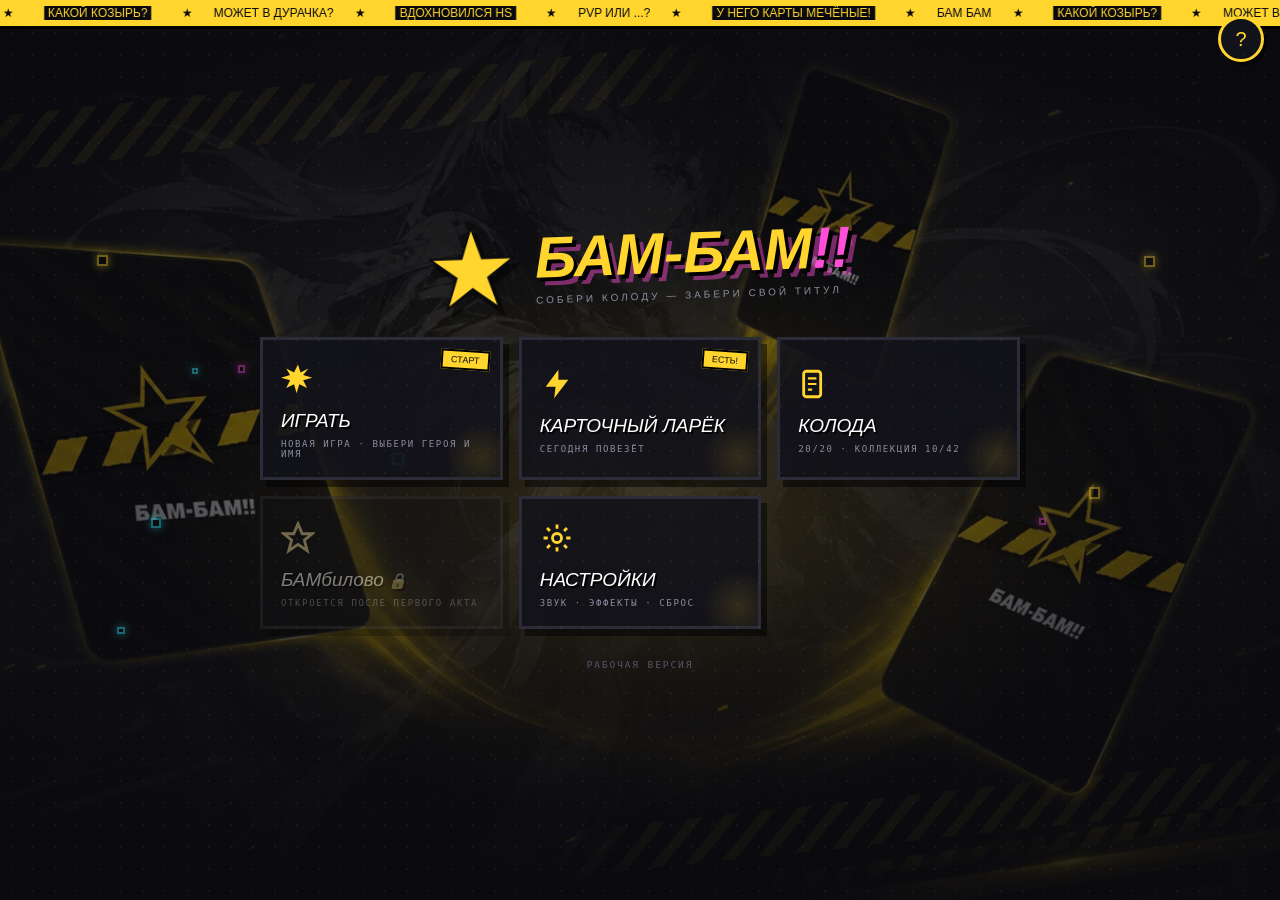
==== commit 8bcee602: "Зерно случайности: первый шаг к игре вдвоём Двое обязаны получить одну и ту же раздачу, иначе играют" ====
--- a/index.html
+++ b/index.html
@@ -29,18 +29,18 @@
 
      Стили разрезаны по темам. ПОРЯДОК ССЫЛОК ЗНАЧИМ: правила одной силы
      разрешаются по нему. Адаптив идёт последним, чтобы выигрывать всегда. -->
-<link rel="stylesheet" href="css/01-base.css?v=81">
-  <link rel="stylesheet" href="css/02-menu.css?v=81">
-  <link rel="stylesheet" href="css/03-gacha.css?v=81">
-  <link rel="stylesheet" href="css/04-cards.css?v=81">
-  <link rel="stylesheet" href="css/05-deck.css?v=81">
-  <link rel="stylesheet" href="css/06-battle.css?v=81">
-  <link rel="stylesheet" href="css/07-story.css?v=81">
-  <link rel="stylesheet" href="css/08-overlays.css?v=81">
-  <link rel="stylesheet" href="css/09-chat.css?v=81">
-  <link rel="stylesheet" href="css/10-settings.css?v=81">
-  <link rel="stylesheet" href="css/11-map.css?v=81">
-  <link rel="stylesheet" href="css/12-responsive.css?v=81">
+<link rel="stylesheet" href="css/01-base.css?v=82">
+  <link rel="stylesheet" href="css/02-menu.css?v=82">
+  <link rel="stylesheet" href="css/03-gacha.css?v=82">
+  <link rel="stylesheet" href="css/04-cards.css?v=82">
+  <link rel="stylesheet" href="css/05-deck.css?v=82">
+  <link rel="stylesheet" href="css/06-battle.css?v=82">
+  <link rel="stylesheet" href="css/07-story.css?v=82">
+  <link rel="stylesheet" href="css/08-overlays.css?v=82">
+  <link rel="stylesheet" href="css/09-chat.css?v=82">
+  <link rel="stylesheet" href="css/10-settings.css?v=82">
+  <link rel="stylesheet" href="css/11-map.css?v=82">
+  <link rel="stylesheet" href="css/12-responsive.css?v=82">
 </head>
 <body>
 
@@ -323,20 +323,20 @@
 <!-- Скрипт разрезан по темам. ПОРЯДОК ЗНАЧИМ: обычные скрипты выполняются
      подряд и вместе дают ровно тот порядок, что был в одном файле.
      Запуск идёт последним. -->
-<script src="js/01-core.js?v=81"></script>
-<script src="js/02-data.js?v=81"></script>
-<script src="js/03-fx.js?v=81"></script>
-<script src="js/04-state.js?v=81"></script>
-<script src="js/05-story.js?v=81"></script>
-<script src="js/06-menu.js?v=81"></script>
-<script src="js/07-cards.js?v=81"></script>
-<script src="js/08-collection.js?v=81"></script>
-<script src="js/09-chat.js?v=81"></script>
-<script src="js/10-rules.js?v=81"></script>
-<script src="js/11-battle.js?v=81"></script>
-<script src="js/12-training.js?v=81"></script>
-<script src="js/13-map.js?v=81"></script>
-<script src="js/14-ui.js?v=81"></script>
-<script src="js/15-boot.js?v=81"></script>
+<script src="js/01-core.js?v=82"></script>
+<script src="js/02-data.js?v=82"></script>
+<script src="js/03-fx.js?v=82"></script>
+<script src="js/04-state.js?v=82"></script>
+<script src="js/05-story.js?v=82"></script>
+<script src="js/06-menu.js?v=82"></script>
+<script src="js/07-cards.js?v=82"></script>
+<script src="js/08-collection.js?v=82"></script>
+<script src="js/09-chat.js?v=82"></script>
+<script src="js/10-rules.js?v=82"></script>
+<script src="js/11-battle.js?v=82"></script>
+<script src="js/12-training.js?v=82"></script>
+<script src="js/13-map.js?v=82"></script>
+<script src="js/14-ui.js?v=82"></script>
+<script src="js/15-boot.js?v=82"></script>
 </body>
 </html>
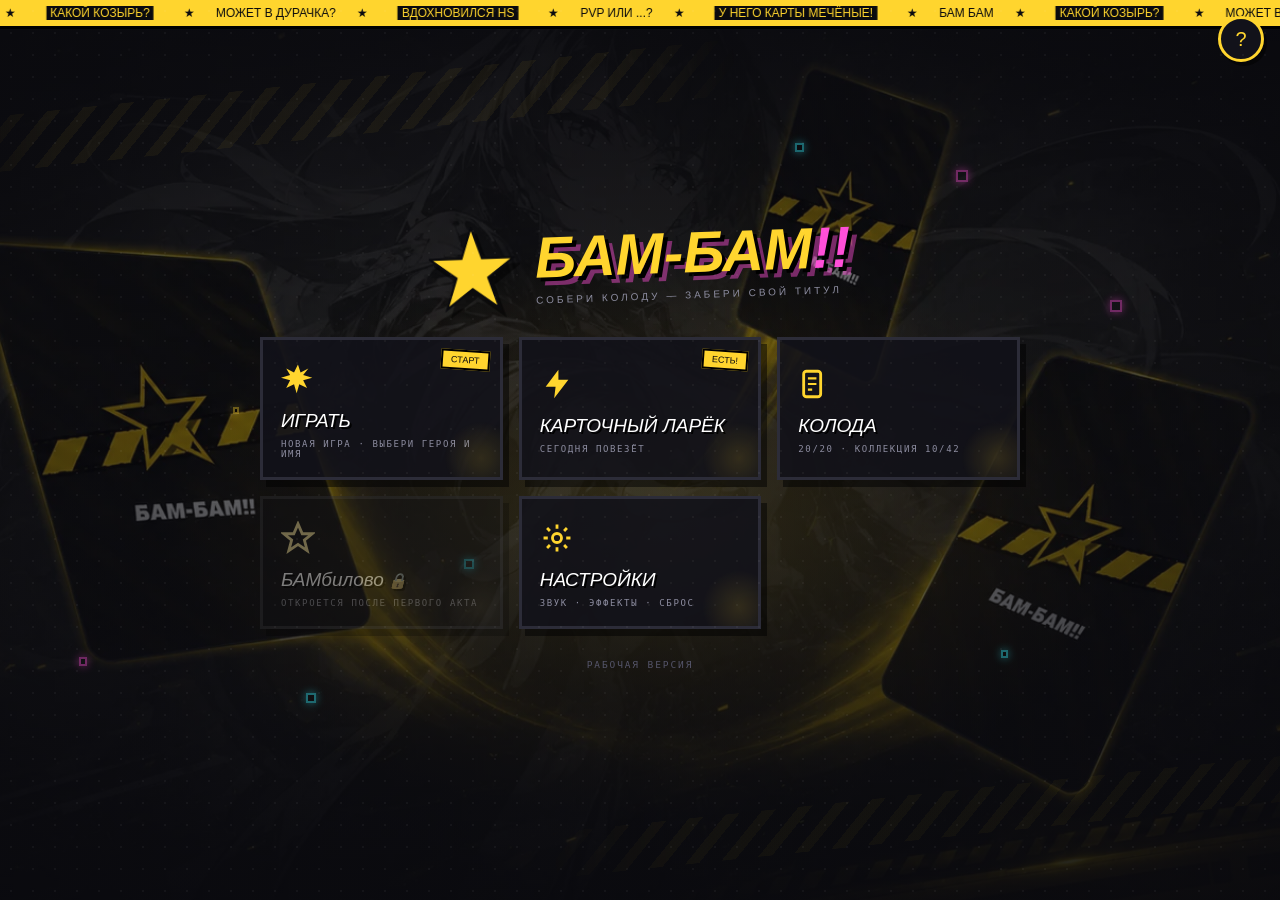
==== commit ab73b647: "Протокол игры вдвоём: объявления ходов, отпечаток состояния, номера юнитов от боя По сети уходит НЕ " ====
--- a/index.html
+++ b/index.html
@@ -29,18 +29,18 @@
 
      Стили разрезаны по темам. ПОРЯДОК ССЫЛОК ЗНАЧИМ: правила одной силы
      разрешаются по нему. Адаптив идёт последним, чтобы выигрывать всегда. -->
-<link rel="stylesheet" href="css/01-base.css?v=82">
-  <link rel="stylesheet" href="css/02-menu.css?v=82">
-  <link rel="stylesheet" href="css/03-gacha.css?v=82">
-  <link rel="stylesheet" href="css/04-cards.css?v=82">
-  <link rel="stylesheet" href="css/05-deck.css?v=82">
-  <link rel="stylesheet" href="css/06-battle.css?v=82">
-  <link rel="stylesheet" href="css/07-story.css?v=82">
-  <link rel="stylesheet" href="css/08-overlays.css?v=82">
-  <link rel="stylesheet" href="css/09-chat.css?v=82">
-  <link rel="stylesheet" href="css/10-settings.css?v=82">
-  <link rel="stylesheet" href="css/11-map.css?v=82">
-  <link rel="stylesheet" href="css/12-responsive.css?v=82">
+<link rel="stylesheet" href="css/01-base.css?v=85">
+  <link rel="stylesheet" href="css/02-menu.css?v=85">
+  <link rel="stylesheet" href="css/03-gacha.css?v=85">
+  <link rel="stylesheet" href="css/04-cards.css?v=85">
+  <link rel="stylesheet" href="css/05-deck.css?v=85">
+  <link rel="stylesheet" href="css/06-battle.css?v=85">
+  <link rel="stylesheet" href="css/07-story.css?v=85">
+  <link rel="stylesheet" href="css/08-overlays.css?v=85">
+  <link rel="stylesheet" href="css/09-chat.css?v=85">
+  <link rel="stylesheet" href="css/10-settings.css?v=85">
+  <link rel="stylesheet" href="css/11-map.css?v=85">
+  <link rel="stylesheet" href="css/12-responsive.css?v=85">
 </head>
 <body>
 
@@ -323,20 +323,20 @@
 <!-- Скрипт разрезан по темам. ПОРЯДОК ЗНАЧИМ: обычные скрипты выполняются
      подряд и вместе дают ровно тот порядок, что был в одном файле.
      Запуск идёт последним. -->
-<script src="js/01-core.js?v=82"></script>
-<script src="js/02-data.js?v=82"></script>
-<script src="js/03-fx.js?v=82"></script>
-<script src="js/04-state.js?v=82"></script>
-<script src="js/05-story.js?v=82"></script>
-<script src="js/06-menu.js?v=82"></script>
-<script src="js/07-cards.js?v=82"></script>
-<script src="js/08-collection.js?v=82"></script>
-<script src="js/09-chat.js?v=82"></script>
-<script src="js/10-rules.js?v=82"></script>
-<script src="js/11-battle.js?v=82"></script>
-<script src="js/12-training.js?v=82"></script>
-<script src="js/13-map.js?v=82"></script>
-<script src="js/14-ui.js?v=82"></script>
-<script src="js/15-boot.js?v=82"></script>
+<script src="js/01-core.js?v=85"></script>
+<script src="js/02-data.js?v=85"></script>
+<script src="js/03-fx.js?v=85"></script>
+<script src="js/04-state.js?v=85"></script>
+<script src="js/05-story.js?v=85"></script>
+<script src="js/06-menu.js?v=85"></script>
+<script src="js/07-cards.js?v=85"></script>
+<script src="js/08-collection.js?v=85"></script>
+<script src="js/09-chat.js?v=85"></script>
+<script src="js/10-rules.js?v=85"></script>
+<script src="js/11-battle.js?v=85"></script>
+<script src="js/12-training.js?v=85"></script>
+<script src="js/13-map.js?v=85"></script>
+<script src="js/14-ui.js?v=85"></script>
+<script src="js/15-boot.js?v=85"></script>
 </body>
 </html>
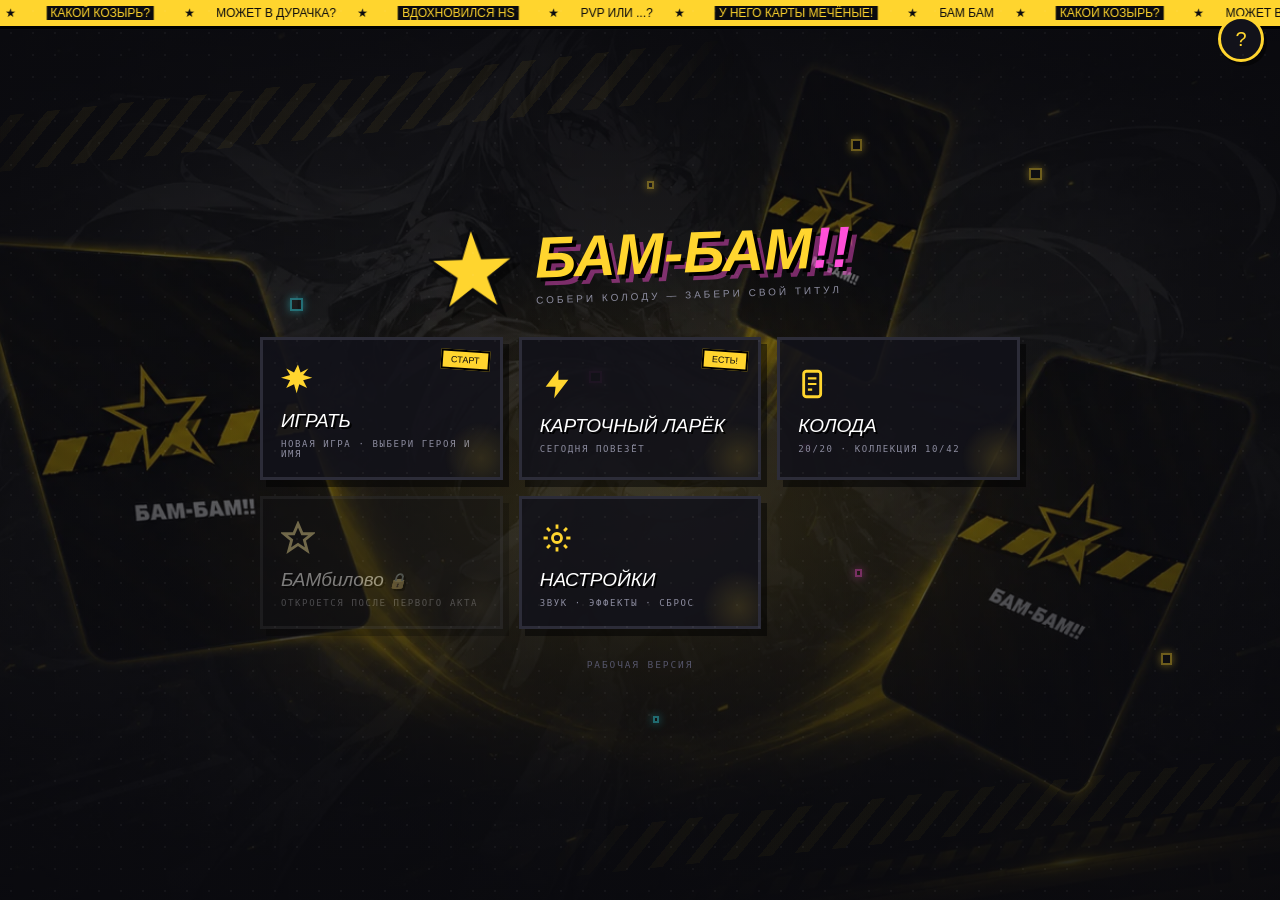
==== commit 27219145: "Сетевая часть игры вдвоём: клиент пересыльщика js/15-duel.js — связь со службой и состояние матча. Э" ====
--- a/index.html
+++ b/index.html
@@ -29,18 +29,18 @@
 
      Стили разрезаны по темам. ПОРЯДОК ССЫЛОК ЗНАЧИМ: правила одной силы
      разрешаются по нему. Адаптив идёт последним, чтобы выигрывать всегда. -->
-<link rel="stylesheet" href="css/01-base.css?v=85">
-  <link rel="stylesheet" href="css/02-menu.css?v=85">
-  <link rel="stylesheet" href="css/03-gacha.css?v=85">
-  <link rel="stylesheet" href="css/04-cards.css?v=85">
-  <link rel="stylesheet" href="css/05-deck.css?v=85">
-  <link rel="stylesheet" href="css/06-battle.css?v=85">
-  <link rel="stylesheet" href="css/07-story.css?v=85">
-  <link rel="stylesheet" href="css/08-overlays.css?v=85">
-  <link rel="stylesheet" href="css/09-chat.css?v=85">
-  <link rel="stylesheet" href="css/10-settings.css?v=85">
-  <link rel="stylesheet" href="css/11-map.css?v=85">
-  <link rel="stylesheet" href="css/12-responsive.css?v=85">
+<link rel="stylesheet" href="css/01-base.css?v=86">
+  <link rel="stylesheet" href="css/02-menu.css?v=86">
+  <link rel="stylesheet" href="css/03-gacha.css?v=86">
+  <link rel="stylesheet" href="css/04-cards.css?v=86">
+  <link rel="stylesheet" href="css/05-deck.css?v=86">
+  <link rel="stylesheet" href="css/06-battle.css?v=86">
+  <link rel="stylesheet" href="css/07-story.css?v=86">
+  <link rel="stylesheet" href="css/08-overlays.css?v=86">
+  <link rel="stylesheet" href="css/09-chat.css?v=86">
+  <link rel="stylesheet" href="css/10-settings.css?v=86">
+  <link rel="stylesheet" href="css/11-map.css?v=86">
+  <link rel="stylesheet" href="css/12-responsive.css?v=86">
 </head>
 <body>
 
@@ -323,20 +323,21 @@
 <!-- Скрипт разрезан по темам. ПОРЯДОК ЗНАЧИМ: обычные скрипты выполняются
      подряд и вместе дают ровно тот порядок, что был в одном файле.
      Запуск идёт последним. -->
-<script src="js/01-core.js?v=85"></script>
-<script src="js/02-data.js?v=85"></script>
-<script src="js/03-fx.js?v=85"></script>
-<script src="js/04-state.js?v=85"></script>
-<script src="js/05-story.js?v=85"></script>
-<script src="js/06-menu.js?v=85"></script>
-<script src="js/07-cards.js?v=85"></script>
-<script src="js/08-collection.js?v=85"></script>
-<script src="js/09-chat.js?v=85"></script>
-<script src="js/10-rules.js?v=85"></script>
-<script src="js/11-battle.js?v=85"></script>
-<script src="js/12-training.js?v=85"></script>
-<script src="js/13-map.js?v=85"></script>
-<script src="js/14-ui.js?v=85"></script>
-<script src="js/15-boot.js?v=85"></script>
+<script src="js/01-core.js?v=86"></script>
+<script src="js/02-data.js?v=86"></script>
+<script src="js/03-fx.js?v=86"></script>
+<script src="js/04-state.js?v=86"></script>
+<script src="js/05-story.js?v=86"></script>
+<script src="js/06-menu.js?v=86"></script>
+<script src="js/07-cards.js?v=86"></script>
+<script src="js/08-collection.js?v=86"></script>
+<script src="js/09-chat.js?v=86"></script>
+<script src="js/10-rules.js?v=86"></script>
+<script src="js/11-battle.js?v=86"></script>
+<script src="js/12-training.js?v=86"></script>
+<script src="js/13-map.js?v=86"></script>
+<script src="js/14-ui.js?v=86"></script>
+<script src="js/15-duel.js?v=86"></script>
+<script src="js/16-boot.js?v=86"></script>
 </body>
 </html>
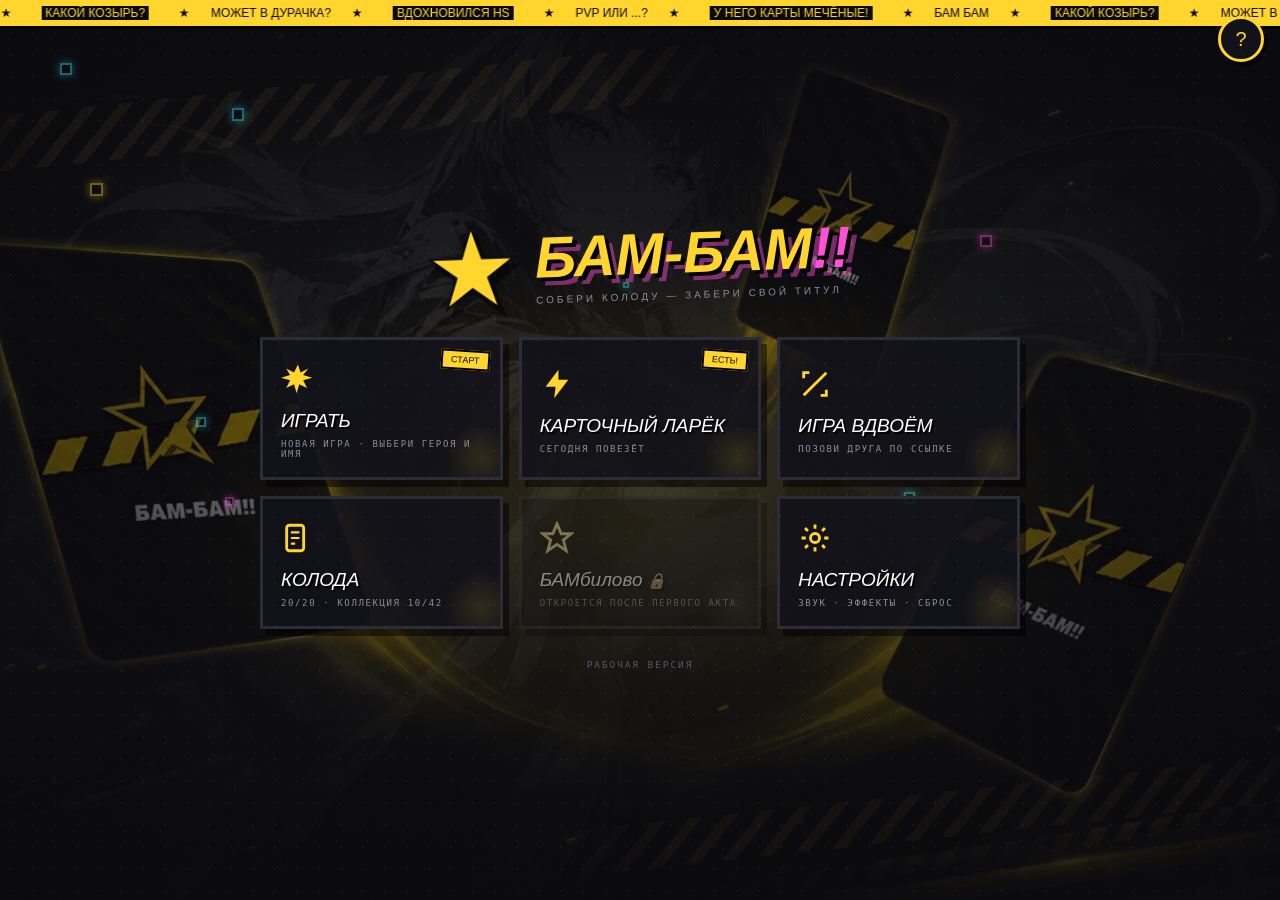
==== commit a7fdb58d: "Игра вдвоём: экран матча, склейка с боем, имя и лицо соперника Пятый шаг. Играть теперь можно: плитк" ====
--- a/index.html
+++ b/index.html
@@ -29,18 +29,18 @@
 
      Стили разрезаны по темам. ПОРЯДОК ССЫЛОК ЗНАЧИМ: правила одной силы
      разрешаются по нему. Адаптив идёт последним, чтобы выигрывать всегда. -->
-<link rel="stylesheet" href="css/01-base.css?v=86">
-  <link rel="stylesheet" href="css/02-menu.css?v=86">
-  <link rel="stylesheet" href="css/03-gacha.css?v=86">
-  <link rel="stylesheet" href="css/04-cards.css?v=86">
-  <link rel="stylesheet" href="css/05-deck.css?v=86">
-  <link rel="stylesheet" href="css/06-battle.css?v=86">
-  <link rel="stylesheet" href="css/07-story.css?v=86">
-  <link rel="stylesheet" href="css/08-overlays.css?v=86">
-  <link rel="stylesheet" href="css/09-chat.css?v=86">
-  <link rel="stylesheet" href="css/10-settings.css?v=86">
-  <link rel="stylesheet" href="css/11-map.css?v=86">
-  <link rel="stylesheet" href="css/12-responsive.css?v=86">
+<link rel="stylesheet" href="css/01-base.css?v=91">
+  <link rel="stylesheet" href="css/02-menu.css?v=91">
+  <link rel="stylesheet" href="css/03-gacha.css?v=91">
+  <link rel="stylesheet" href="css/04-cards.css?v=91">
+  <link rel="stylesheet" href="css/05-deck.css?v=91">
+  <link rel="stylesheet" href="css/06-battle.css?v=91">
+  <link rel="stylesheet" href="css/07-story.css?v=91">
+  <link rel="stylesheet" href="css/08-overlays.css?v=91">
+  <link rel="stylesheet" href="css/09-chat.css?v=91">
+  <link rel="stylesheet" href="css/10-settings.css?v=91">
+  <link rel="stylesheet" href="css/11-map.css?v=91">
+  <link rel="stylesheet" href="css/12-responsive.css?v=91">
 </head>
 <body>
 
@@ -161,6 +161,19 @@
       </div>
     </div>
   </div>
+</div>
+
+<!-- ===== ИГРА ВДВОЁМ =====
+     Наполнение — renderDuel() в js/15-duel.js. Экран один на все состояния
+     (выбор, ожидание, ошибка): состояний мало, а отдельные экраны пришлось бы
+     синхронно прятать друг от друга. -->
+<div class="screen" id="scr-duel">
+  <div class="topbar">
+    <button class="btn tbBack" data-go="menu">◄ МЕНЮ</button>
+    <div><div class="tbTitle">ИГРА ВДВОЁМ</div><div class="tbSub" id="duSub">позови друга</div></div>
+    <div class="tbSpace"></div>
+  </div>
+  <div class="duBody" id="duBody"></div>
 </div>
 
 <!-- ===== ФИНАЛ ДОСТУПНОГО СОДЕРЖИМОГО =====
@@ -279,6 +292,8 @@
           <div class="elCh" id="pChain" hidden></div>
         </div>
         <div class="pBtns">
+          <!-- Таймер хода. Виден только в игре вдвоём, прячется сам. -->
+          <span class="duТаймер" id="duТаймер" hidden></span>
           <button class="btn iconbtn" data-info="battle" aria-label="Правила боя">?</button>
           <button class="btn iconbtn" id="bLogBtn" aria-label="Журнал боя" title="Журнал боя"><svg width="15" height="13" viewBox="0 0 16 14" aria-hidden="true"><path d="M1 2h14M1 7h14M1 12h9" stroke="currentColor" stroke-width="2.2" stroke-linecap="round" fill="none"/></svg></button>
           <button class="btn iconbtn bGiveUp" id="bGiveUp" aria-label="Сдаться и выйти из боя" title="Сдаться">⚑</button>
@@ -323,21 +338,21 @@
 <!-- Скрипт разрезан по темам. ПОРЯДОК ЗНАЧИМ: обычные скрипты выполняются
      подряд и вместе дают ровно тот порядок, что был в одном файле.
      Запуск идёт последним. -->
-<script src="js/01-core.js?v=86"></script>
-<script src="js/02-data.js?v=86"></script>
-<script src="js/03-fx.js?v=86"></script>
-<script src="js/04-state.js?v=86"></script>
-<script src="js/05-story.js?v=86"></script>
-<script src="js/06-menu.js?v=86"></script>
-<script src="js/07-cards.js?v=86"></script>
-<script src="js/08-collection.js?v=86"></script>
-<script src="js/09-chat.js?v=86"></script>
-<script src="js/10-rules.js?v=86"></script>
-<script src="js/11-battle.js?v=86"></script>
-<script src="js/12-training.js?v=86"></script>
-<script src="js/13-map.js?v=86"></script>
-<script src="js/14-ui.js?v=86"></script>
-<script src="js/15-duel.js?v=86"></script>
-<script src="js/16-boot.js?v=86"></script>
+<script src="js/01-core.js?v=91"></script>
+<script src="js/02-data.js?v=91"></script>
+<script src="js/03-fx.js?v=91"></script>
+<script src="js/04-state.js?v=91"></script>
+<script src="js/05-story.js?v=91"></script>
+<script src="js/06-menu.js?v=91"></script>
+<script src="js/07-cards.js?v=91"></script>
+<script src="js/08-collection.js?v=91"></script>
+<script src="js/09-chat.js?v=91"></script>
+<script src="js/10-rules.js?v=91"></script>
+<script src="js/11-battle.js?v=91"></script>
+<script src="js/12-training.js?v=91"></script>
+<script src="js/13-map.js?v=91"></script>
+<script src="js/14-ui.js?v=91"></script>
+<script src="js/15-duel.js?v=91"></script>
+<script src="js/16-boot.js?v=91"></script>
 </body>
 </html>
--- a/css/08-overlays.css
+++ b/css/08-overlays.css
@@ -62,4 +62,35 @@
 .catEl.e-volta{color:#ffd52e}
 .catEl.e-ether{color:#ff4fd8}
 .catEl.e-steel{color:#c9d4dc}
-}
+
+/* ================= ИГРА ВДВОЁМ =================
+   Экран лобби и таймер хода. Живут здесь, а не в стилях боя: лобби к бою не
+   относится, а таймер — единственное, что дуэль добавляет на сам экран боя. */
+.duBody{flex:1;overflow-y:auto;padding:18px;display:flex;flex-direction:column;
+  gap:14px;align-items:center}
+.duКарточка{width:min(420px,100%);background:#101017;border:2px solid #2c2c38;
+  padding:16px 18px}
+.duКарточка h3{font-family:var(--disp);font-style:italic;font-size:15px;
+  color:var(--yel);text-shadow:2px 2px 0 #000;margin:0 0 8px}
+.duКарточка p{font-family:var(--mono);font-size:11px;line-height:1.6;
+  color:var(--dim);margin:0 0 12px}
+.duРяд{display:flex;gap:8px;flex-wrap:wrap;align-items:center}
+.duРяд .btn{flex:1;justify-content:center;min-width:120px}
+/* Код комнаты крупно и в моно: его диктуют голосом и перепечатывают руками. */
+.duКод{font-family:var(--mono);font-size:34px;letter-spacing:.28em;
+  text-align:center;color:#fff;background:#0a0a0f;border:2px dashed #2c2c38;
+  padding:14px 8px;margin:0 0 12px;user-select:all}
+.duВвод{flex:1;min-width:110px;background:#0a0a0f;border:2px solid #262633;
+  color:#fff;font-family:var(--mono);font-size:20px;letter-spacing:.2em;
+  text-align:center;text-transform:uppercase;padding:8px}
+.duВвод:focus{outline:none;border-color:var(--yel)}
+.duЖдём{margin:12px 0 0;text-align:center;animation:duПульс 1.6s ease-in-out infinite}
+@keyframes duПульс{50%{opacity:.45}}
+@media (prefers-reduced-motion:reduce){.duЖдём{animation:none}}
+/* Таймер хода. Красным на последних десяти секундах — раньше не надо, иначе
+   тревога висит всю партию и перестаёт значить что-либо. */
+.duТаймер{font-family:var(--disp);font-size:15px;color:var(--yel);
+  text-shadow:2px 2px 0 #000;min-width:46px;text-align:center}
+.duТаймер.мало{color:var(--red);animation:duПульс .8s ease-in-out infinite}
+@media (prefers-reduced-motion:reduce){.duТаймер.мало{animation:none}}
+}
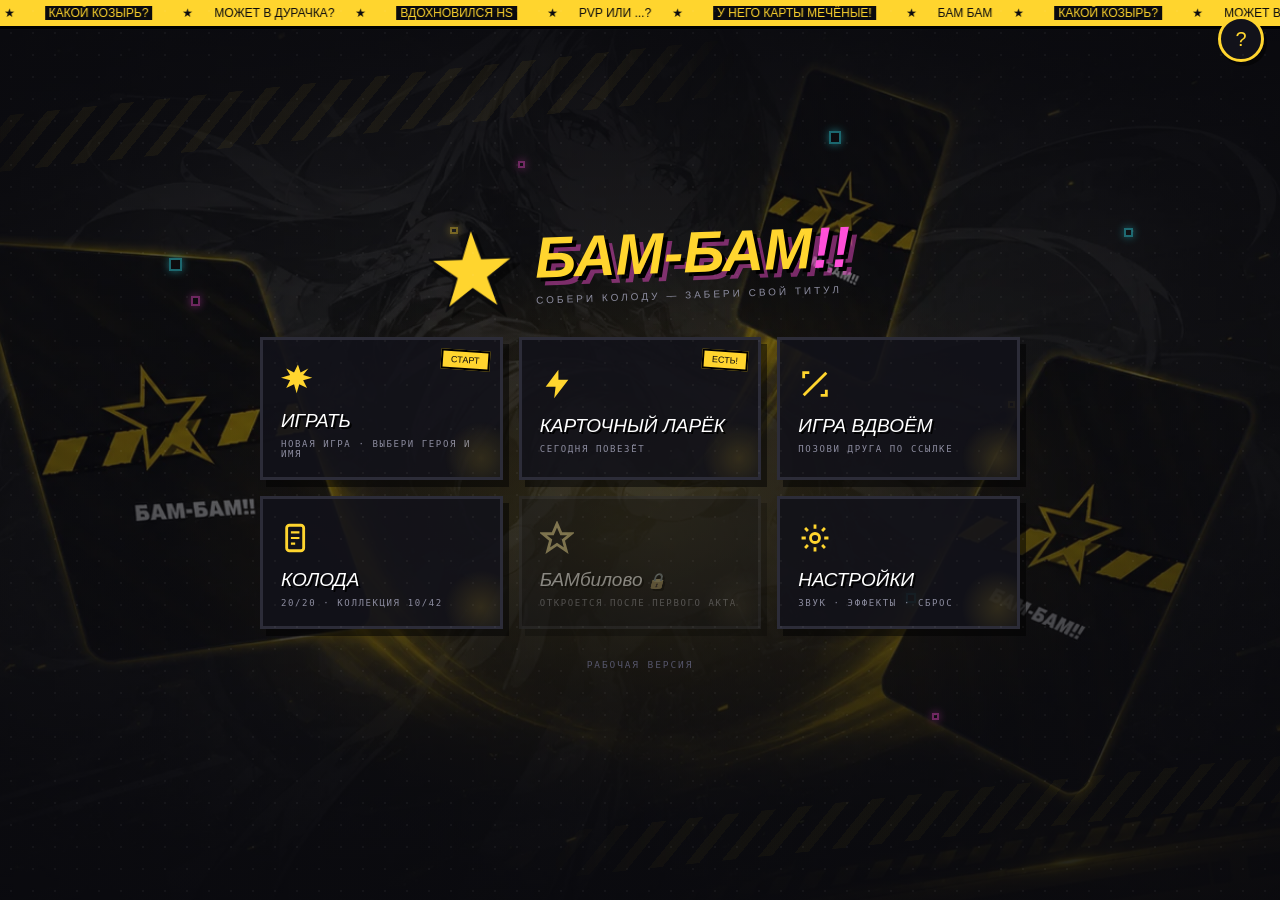
==== commit cf55b4c6: "Замена стартовой руки в игре вдвоём; значки колоды не лезут поверх панели Замены руки в дуэли не был" ====
--- a/index.html
+++ b/index.html
@@ -29,18 +29,18 @@
 
      Стили разрезаны по темам. ПОРЯДОК ССЫЛОК ЗНАЧИМ: правила одной силы
      разрешаются по нему. Адаптив идёт последним, чтобы выигрывать всегда. -->
-<link rel="stylesheet" href="css/01-base.css?v=91">
-  <link rel="stylesheet" href="css/02-menu.css?v=91">
-  <link rel="stylesheet" href="css/03-gacha.css?v=91">
-  <link rel="stylesheet" href="css/04-cards.css?v=91">
-  <link rel="stylesheet" href="css/05-deck.css?v=91">
-  <link rel="stylesheet" href="css/06-battle.css?v=91">
-  <link rel="stylesheet" href="css/07-story.css?v=91">
-  <link rel="stylesheet" href="css/08-overlays.css?v=91">
-  <link rel="stylesheet" href="css/09-chat.css?v=91">
-  <link rel="stylesheet" href="css/10-settings.css?v=91">
-  <link rel="stylesheet" href="css/11-map.css?v=91">
-  <link rel="stylesheet" href="css/12-responsive.css?v=91">
+<link rel="stylesheet" href="css/01-base.css?v=92">
+  <link rel="stylesheet" href="css/02-menu.css?v=92">
+  <link rel="stylesheet" href="css/03-gacha.css?v=92">
+  <link rel="stylesheet" href="css/04-cards.css?v=92">
+  <link rel="stylesheet" href="css/05-deck.css?v=92">
+  <link rel="stylesheet" href="css/06-battle.css?v=92">
+  <link rel="stylesheet" href="css/07-story.css?v=92">
+  <link rel="stylesheet" href="css/08-overlays.css?v=92">
+  <link rel="stylesheet" href="css/09-chat.css?v=92">
+  <link rel="stylesheet" href="css/10-settings.css?v=92">
+  <link rel="stylesheet" href="css/11-map.css?v=92">
+  <link rel="stylesheet" href="css/12-responsive.css?v=92">
 </head>
 <body>
 
@@ -338,21 +338,21 @@
 <!-- Скрипт разрезан по темам. ПОРЯДОК ЗНАЧИМ: обычные скрипты выполняются
      подряд и вместе дают ровно тот порядок, что был в одном файле.
      Запуск идёт последним. -->
-<script src="js/01-core.js?v=91"></script>
-<script src="js/02-data.js?v=91"></script>
-<script src="js/03-fx.js?v=91"></script>
-<script src="js/04-state.js?v=91"></script>
-<script src="js/05-story.js?v=91"></script>
-<script src="js/06-menu.js?v=91"></script>
-<script src="js/07-cards.js?v=91"></script>
-<script src="js/08-collection.js?v=91"></script>
-<script src="js/09-chat.js?v=91"></script>
-<script src="js/10-rules.js?v=91"></script>
-<script src="js/11-battle.js?v=91"></script>
-<script src="js/12-training.js?v=91"></script>
-<script src="js/13-map.js?v=91"></script>
-<script src="js/14-ui.js?v=91"></script>
-<script src="js/15-duel.js?v=91"></script>
-<script src="js/16-boot.js?v=91"></script>
+<script src="js/01-core.js?v=92"></script>
+<script src="js/02-data.js?v=92"></script>
+<script src="js/03-fx.js?v=92"></script>
+<script src="js/04-state.js?v=92"></script>
+<script src="js/05-story.js?v=92"></script>
+<script src="js/06-menu.js?v=92"></script>
+<script src="js/07-cards.js?v=92"></script>
+<script src="js/08-collection.js?v=92"></script>
+<script src="js/09-chat.js?v=92"></script>
+<script src="js/10-rules.js?v=92"></script>
+<script src="js/11-battle.js?v=92"></script>
+<script src="js/12-training.js?v=92"></script>
+<script src="js/13-map.js?v=92"></script>
+<script src="js/14-ui.js?v=92"></script>
+<script src="js/15-duel.js?v=92"></script>
+<script src="js/16-boot.js?v=92"></script>
 </body>
 </html>
--- a/css/05-deck.css
+++ b/css/05-deck.css
@@ -12,7 +12,14 @@
 @layer deck {
 /* ====== колода ====== */
 #scr-deck .dBody{flex:1;display:flex;gap:0;overflow:hidden}
-.dColl{flex:1;overflow-y:auto;padding:18px;scrollbar-width:thin}
+/* z-index:0 на позиционированном элементе — СВОЙ СЛОЙ. Без него значки на
+   карточках (кнопка «+» это 7, «ЗАКРЫТО» 8) спорят по слоям с нижней полосой
+   набора и вылезают поверх неё: на телефоне полоса лежит НА коллекции, а не
+   сбоку от неё. Чинить надо было именно так, а не поднимать полосу до
+   девяти: с числом-соперником следующий же значок с большим z-index протёк
+   бы снова. Теперь у коллекции свой слой, и что внутри неё — внутри и
+   остаётся, какие бы номера там ни стояли. */
+.dColl{flex:1;overflow-y:auto;padding:18px;scrollbar-width:thin;position:relative;z-index:0}
 /* ПАНЕЛЬ ОТБОРА. Три строки: поиск, три списка, галки со счётчиком.
    Списками, а не кнопками: осей пять (стихия, редкость, умение, «только мои»,
    «только в колоде»), и кнопками это на телефоне заняло бы пол-экрана. */
@@ -64,7 +71,8 @@
   background:var(--yel);color:#0a0a0e;border:2px solid #000;padding:2px 7px;box-shadow:2px 2px 0 rgba(0,0,0,.5)}
 .dCard .dIn{position:absolute;top:-7px;left:-7px;z-index:6;font-family:var(--disp);font-size:11px;
   width:24px;height:24px;display:grid;place-items:center;background:var(--grn);color:#04140a;border:2px solid #000;box-shadow:2px 2px 0 rgba(0,0,0,.5)}
-.dSide{width:280px;flex:none;border-left:3px solid #000;background:#0d0d13;display:flex;flex-direction:column;padding:16px}
+.dSide{width:280px;flex:none;border-left:3px solid #000;background:#0d0d13;display:flex;flex-direction:column;padding:16px;
+  position:relative;z-index:1}
 .dSideH{font-family:var(--disp);font-style:italic;font-size:15px;color:var(--yel);text-shadow:2px 2px 0 #000;margin-bottom:4px}
 .dSideS{font-family:var(--mono);font-size:9px;letter-spacing:.16em;text-transform:uppercase;color:var(--dim);margin-bottom:12px}
 .dDeck{flex:1;overflow-y:auto;display:flex;flex-direction:column;gap:5px;scrollbar-width:thin}
--- a/css/06-battle.css
+++ b/css/06-battle.css
@@ -587,6 +587,13 @@
   max-width:460px;margin:0 auto}
 .mullBtns{display:flex;align-items:center;justify-content:center;gap:14px;margin-top:16px;flex-wrap:wrap}
 .mullCnt{font-family:var(--mono);font-size:10px;letter-spacing:.1em;color:var(--yel)}
+/* Часы на экране замены — только в игре вдвоём. Выглядят как часы хода
+   (#duТаймер) нарочно: это одно и то же обещание — «столько у тебя времени»,
+   — и разной внешностью оно читалось бы как два разных правила. */
+.mullЧасы{font-family:var(--disp);font-size:15px;color:var(--yel);text-shadow:2px 2px 0 #000;
+  border:2px solid #262633;padding:4px 11px;min-width:58px;text-align:center}
+.mullЧасы.мало{color:var(--red);border-color:var(--red);animation:duПульс .8s ease-in-out infinite}
+@media (prefers-reduced-motion:reduce){.mullЧасы.мало{animation:none}}
 @media (max-width:520px){
   .mullS{font-size:11px}
   /* Ровно 2×2, а не «сколько влезет». Четыре карты по 88px с зазорами это
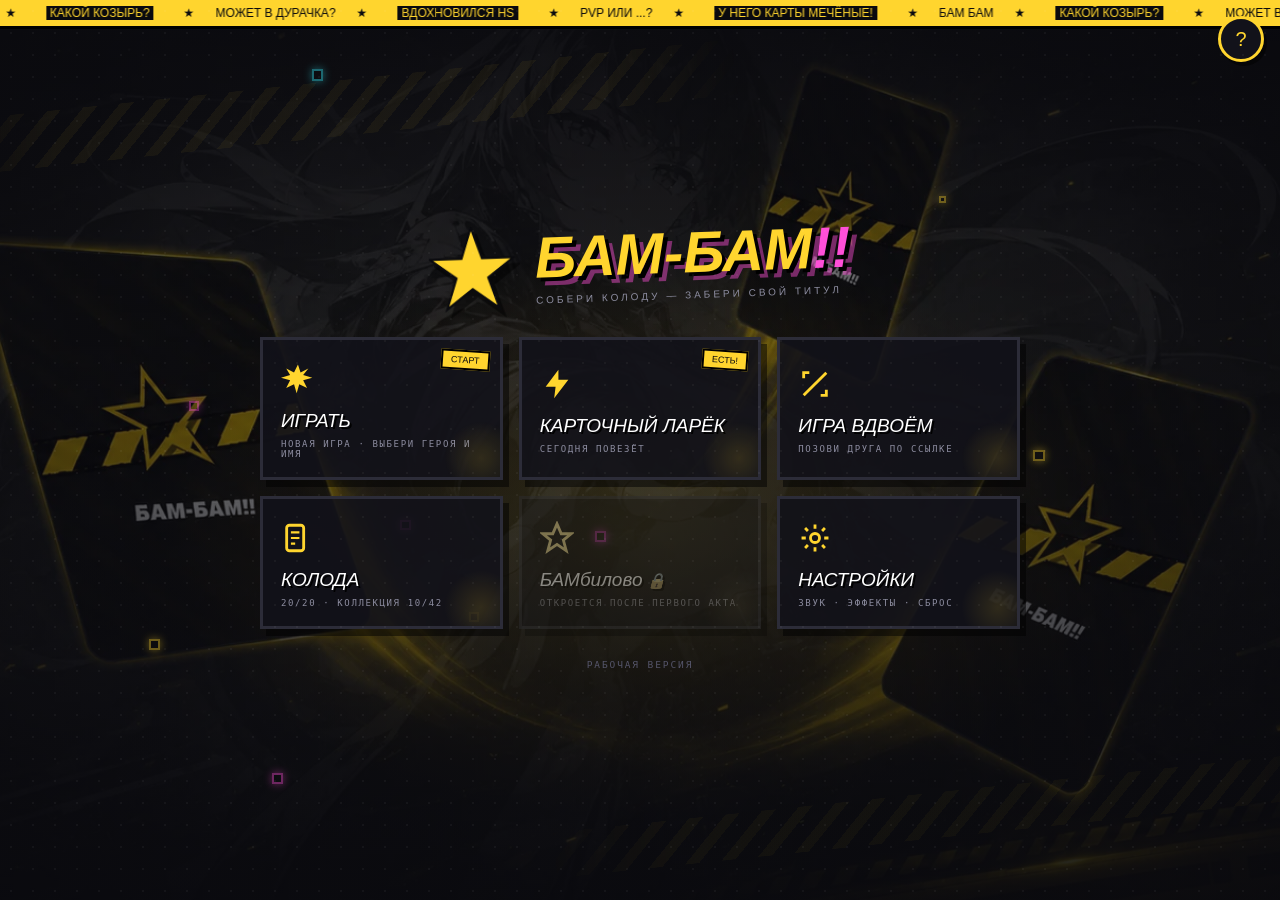
==== commit 8e0f1fb1: "Сверка состояний в игре вдвоём: отпечаток едет с каждым ходом Последний шестой пункт по игре вдвоём." ====
--- a/index.html
+++ b/index.html
@@ -29,18 +29,18 @@
 
      Стили разрезаны по темам. ПОРЯДОК ССЫЛОК ЗНАЧИМ: правила одной силы
      разрешаются по нему. Адаптив идёт последним, чтобы выигрывать всегда. -->
-<link rel="stylesheet" href="css/01-base.css?v=92">
-  <link rel="stylesheet" href="css/02-menu.css?v=92">
-  <link rel="stylesheet" href="css/03-gacha.css?v=92">
-  <link rel="stylesheet" href="css/04-cards.css?v=92">
-  <link rel="stylesheet" href="css/05-deck.css?v=92">
-  <link rel="stylesheet" href="css/06-battle.css?v=92">
-  <link rel="stylesheet" href="css/07-story.css?v=92">
-  <link rel="stylesheet" href="css/08-overlays.css?v=92">
-  <link rel="stylesheet" href="css/09-chat.css?v=92">
-  <link rel="stylesheet" href="css/10-settings.css?v=92">
-  <link rel="stylesheet" href="css/11-map.css?v=92">
-  <link rel="stylesheet" href="css/12-responsive.css?v=92">
+<link rel="stylesheet" href="css/01-base.css?v=94">
+  <link rel="stylesheet" href="css/02-menu.css?v=94">
+  <link rel="stylesheet" href="css/03-gacha.css?v=94">
+  <link rel="stylesheet" href="css/04-cards.css?v=94">
+  <link rel="stylesheet" href="css/05-deck.css?v=94">
+  <link rel="stylesheet" href="css/06-battle.css?v=94">
+  <link rel="stylesheet" href="css/07-story.css?v=94">
+  <link rel="stylesheet" href="css/08-overlays.css?v=94">
+  <link rel="stylesheet" href="css/09-chat.css?v=94">
+  <link rel="stylesheet" href="css/10-settings.css?v=94">
+  <link rel="stylesheet" href="css/11-map.css?v=94">
+  <link rel="stylesheet" href="css/12-responsive.css?v=94">
 </head>
 <body>
 
@@ -338,21 +338,21 @@
 <!-- Скрипт разрезан по темам. ПОРЯДОК ЗНАЧИМ: обычные скрипты выполняются
      подряд и вместе дают ровно тот порядок, что был в одном файле.
      Запуск идёт последним. -->
-<script src="js/01-core.js?v=92"></script>
-<script src="js/02-data.js?v=92"></script>
-<script src="js/03-fx.js?v=92"></script>
-<script src="js/04-state.js?v=92"></script>
-<script src="js/05-story.js?v=92"></script>
-<script src="js/06-menu.js?v=92"></script>
-<script src="js/07-cards.js?v=92"></script>
-<script src="js/08-collection.js?v=92"></script>
-<script src="js/09-chat.js?v=92"></script>
-<script src="js/10-rules.js?v=92"></script>
-<script src="js/11-battle.js?v=92"></script>
-<script src="js/12-training.js?v=92"></script>
-<script src="js/13-map.js?v=92"></script>
-<script src="js/14-ui.js?v=92"></script>
-<script src="js/15-duel.js?v=92"></script>
-<script src="js/16-boot.js?v=92"></script>
+<script src="js/01-core.js?v=94"></script>
+<script src="js/02-data.js?v=94"></script>
+<script src="js/03-fx.js?v=94"></script>
+<script src="js/04-state.js?v=94"></script>
+<script src="js/05-story.js?v=94"></script>
+<script src="js/06-menu.js?v=94"></script>
+<script src="js/07-cards.js?v=94"></script>
+<script src="js/08-collection.js?v=94"></script>
+<script src="js/09-chat.js?v=94"></script>
+<script src="js/10-rules.js?v=94"></script>
+<script src="js/11-battle.js?v=94"></script>
+<script src="js/12-training.js?v=94"></script>
+<script src="js/13-map.js?v=94"></script>
+<script src="js/14-ui.js?v=94"></script>
+<script src="js/15-duel.js?v=94"></script>
+<script src="js/16-boot.js?v=94"></script>
 </body>
 </html>
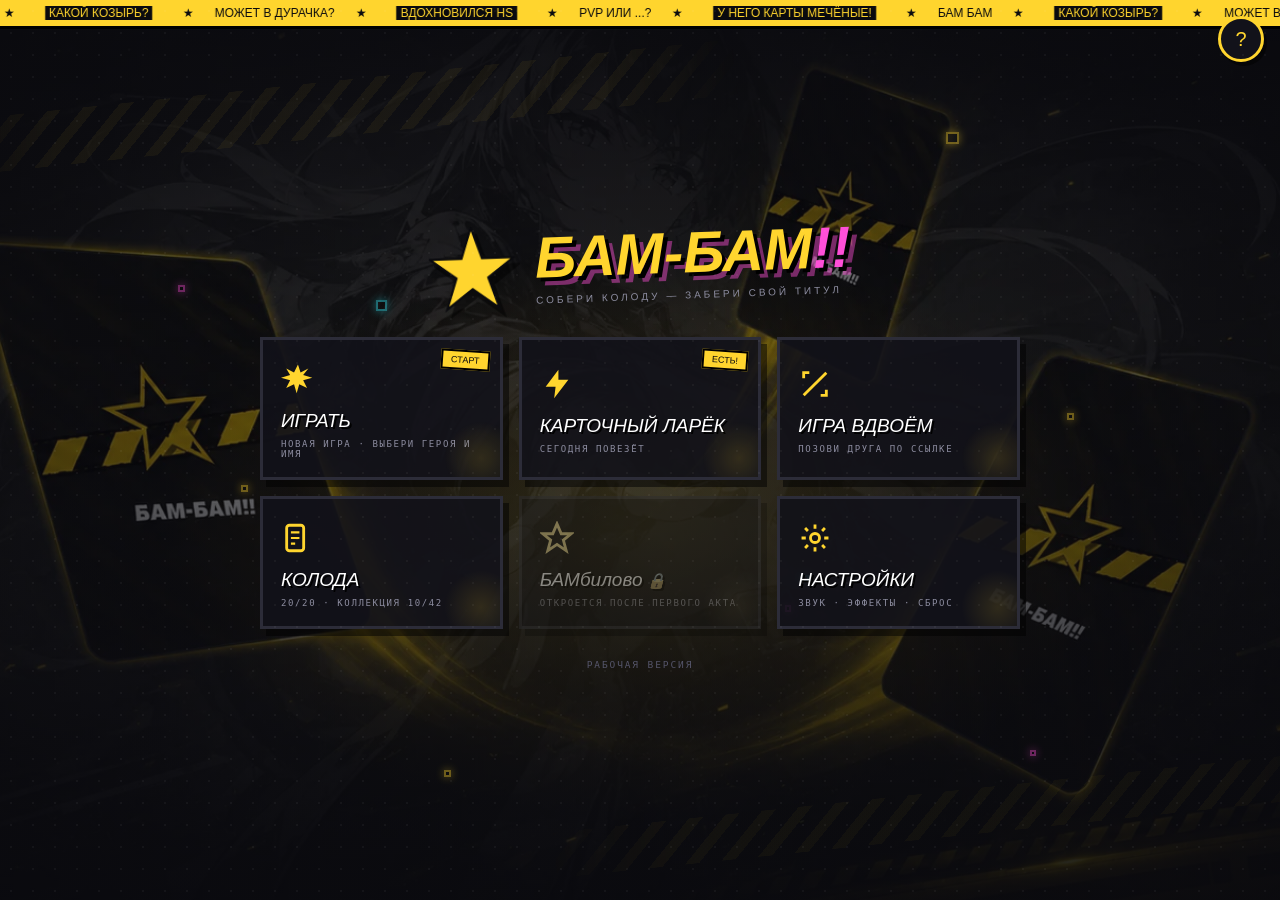
==== commit 8c01ca5a: "Сдача объявляется сопернику, а итог матча называет причину СДАЧА. В правилах ветка «сдаюсь» была и р" ====
--- a/index.html
+++ b/index.html
@@ -29,18 +29,18 @@
 
      Стили разрезаны по темам. ПОРЯДОК ССЫЛОК ЗНАЧИМ: правила одной силы
      разрешаются по нему. Адаптив идёт последним, чтобы выигрывать всегда. -->
-<link rel="stylesheet" href="css/01-base.css?v=94">
-  <link rel="stylesheet" href="css/02-menu.css?v=94">
-  <link rel="stylesheet" href="css/03-gacha.css?v=94">
-  <link rel="stylesheet" href="css/04-cards.css?v=94">
-  <link rel="stylesheet" href="css/05-deck.css?v=94">
-  <link rel="stylesheet" href="css/06-battle.css?v=94">
-  <link rel="stylesheet" href="css/07-story.css?v=94">
-  <link rel="stylesheet" href="css/08-overlays.css?v=94">
-  <link rel="stylesheet" href="css/09-chat.css?v=94">
-  <link rel="stylesheet" href="css/10-settings.css?v=94">
-  <link rel="stylesheet" href="css/11-map.css?v=94">
-  <link rel="stylesheet" href="css/12-responsive.css?v=94">
+<link rel="stylesheet" href="css/01-base.css?v=97">
+  <link rel="stylesheet" href="css/02-menu.css?v=97">
+  <link rel="stylesheet" href="css/03-gacha.css?v=97">
+  <link rel="stylesheet" href="css/04-cards.css?v=97">
+  <link rel="stylesheet" href="css/05-deck.css?v=97">
+  <link rel="stylesheet" href="css/06-battle.css?v=97">
+  <link rel="stylesheet" href="css/07-story.css?v=97">
+  <link rel="stylesheet" href="css/08-overlays.css?v=97">
+  <link rel="stylesheet" href="css/09-chat.css?v=97">
+  <link rel="stylesheet" href="css/10-settings.css?v=97">
+  <link rel="stylesheet" href="css/11-map.css?v=97">
+  <link rel="stylesheet" href="css/12-responsive.css?v=97">
 </head>
 <body>
 
@@ -338,21 +338,21 @@
 <!-- Скрипт разрезан по темам. ПОРЯДОК ЗНАЧИМ: обычные скрипты выполняются
      подряд и вместе дают ровно тот порядок, что был в одном файле.
      Запуск идёт последним. -->
-<script src="js/01-core.js?v=94"></script>
-<script src="js/02-data.js?v=94"></script>
-<script src="js/03-fx.js?v=94"></script>
-<script src="js/04-state.js?v=94"></script>
-<script src="js/05-story.js?v=94"></script>
-<script src="js/06-menu.js?v=94"></script>
-<script src="js/07-cards.js?v=94"></script>
-<script src="js/08-collection.js?v=94"></script>
-<script src="js/09-chat.js?v=94"></script>
-<script src="js/10-rules.js?v=94"></script>
-<script src="js/11-battle.js?v=94"></script>
-<script src="js/12-training.js?v=94"></script>
-<script src="js/13-map.js?v=94"></script>
-<script src="js/14-ui.js?v=94"></script>
-<script src="js/15-duel.js?v=94"></script>
-<script src="js/16-boot.js?v=94"></script>
+<script src="js/01-core.js?v=97"></script>
+<script src="js/02-data.js?v=97"></script>
+<script src="js/03-fx.js?v=97"></script>
+<script src="js/04-state.js?v=97"></script>
+<script src="js/05-story.js?v=97"></script>
+<script src="js/06-menu.js?v=97"></script>
+<script src="js/07-cards.js?v=97"></script>
+<script src="js/08-collection.js?v=97"></script>
+<script src="js/09-chat.js?v=97"></script>
+<script src="js/10-rules.js?v=97"></script>
+<script src="js/11-battle.js?v=97"></script>
+<script src="js/12-training.js?v=97"></script>
+<script src="js/13-map.js?v=97"></script>
+<script src="js/14-ui.js?v=97"></script>
+<script src="js/15-duel.js?v=97"></script>
+<script src="js/16-boot.js?v=97"></script>
 </body>
 </html>
--- a/css/06-battle.css
+++ b/css/06-battle.css
@@ -443,6 +443,13 @@
 .bResT.win{color:var(--yel)}
 .bResT.lose{color:var(--red);text-shadow:5px 5px 0 #000,10px 10px 0 rgba(0,0,0,.5)}
 .bResS{font-family:var(--mono);font-size:12px;color:var(--dim);letter-spacing:.16em;margin:16px 0 22px;text-transform:uppercase}
+/* Причина исхода в дуэли. Отдельной строкой и заметнее служебной подписи:
+   «соперник сдался» — это то, что игрок пришёл сюда узнать, а «искры не
+   начисляются» он и так знает. Стоит между шапкой и подписью, поэтому свой
+   отступ сверху ей не нужен — его уже дала шапка. */
+.bResПричина{font-family:var(--disp);font-size:14px;color:var(--yel);
+  letter-spacing:.08em;text-transform:uppercase;text-shadow:2px 2px 0 #000;margin-top:10px}
+.bResПричина+.bResS{margin-top:8px}
 .bResS b{color:var(--yel)}
 .bResB{display:flex;gap:12px;justify-content:center;flex-wrap:wrap}
 .ghost{position:fixed;z-index:120;pointer-events:none;padding:10px 16px;background:#12121a;
